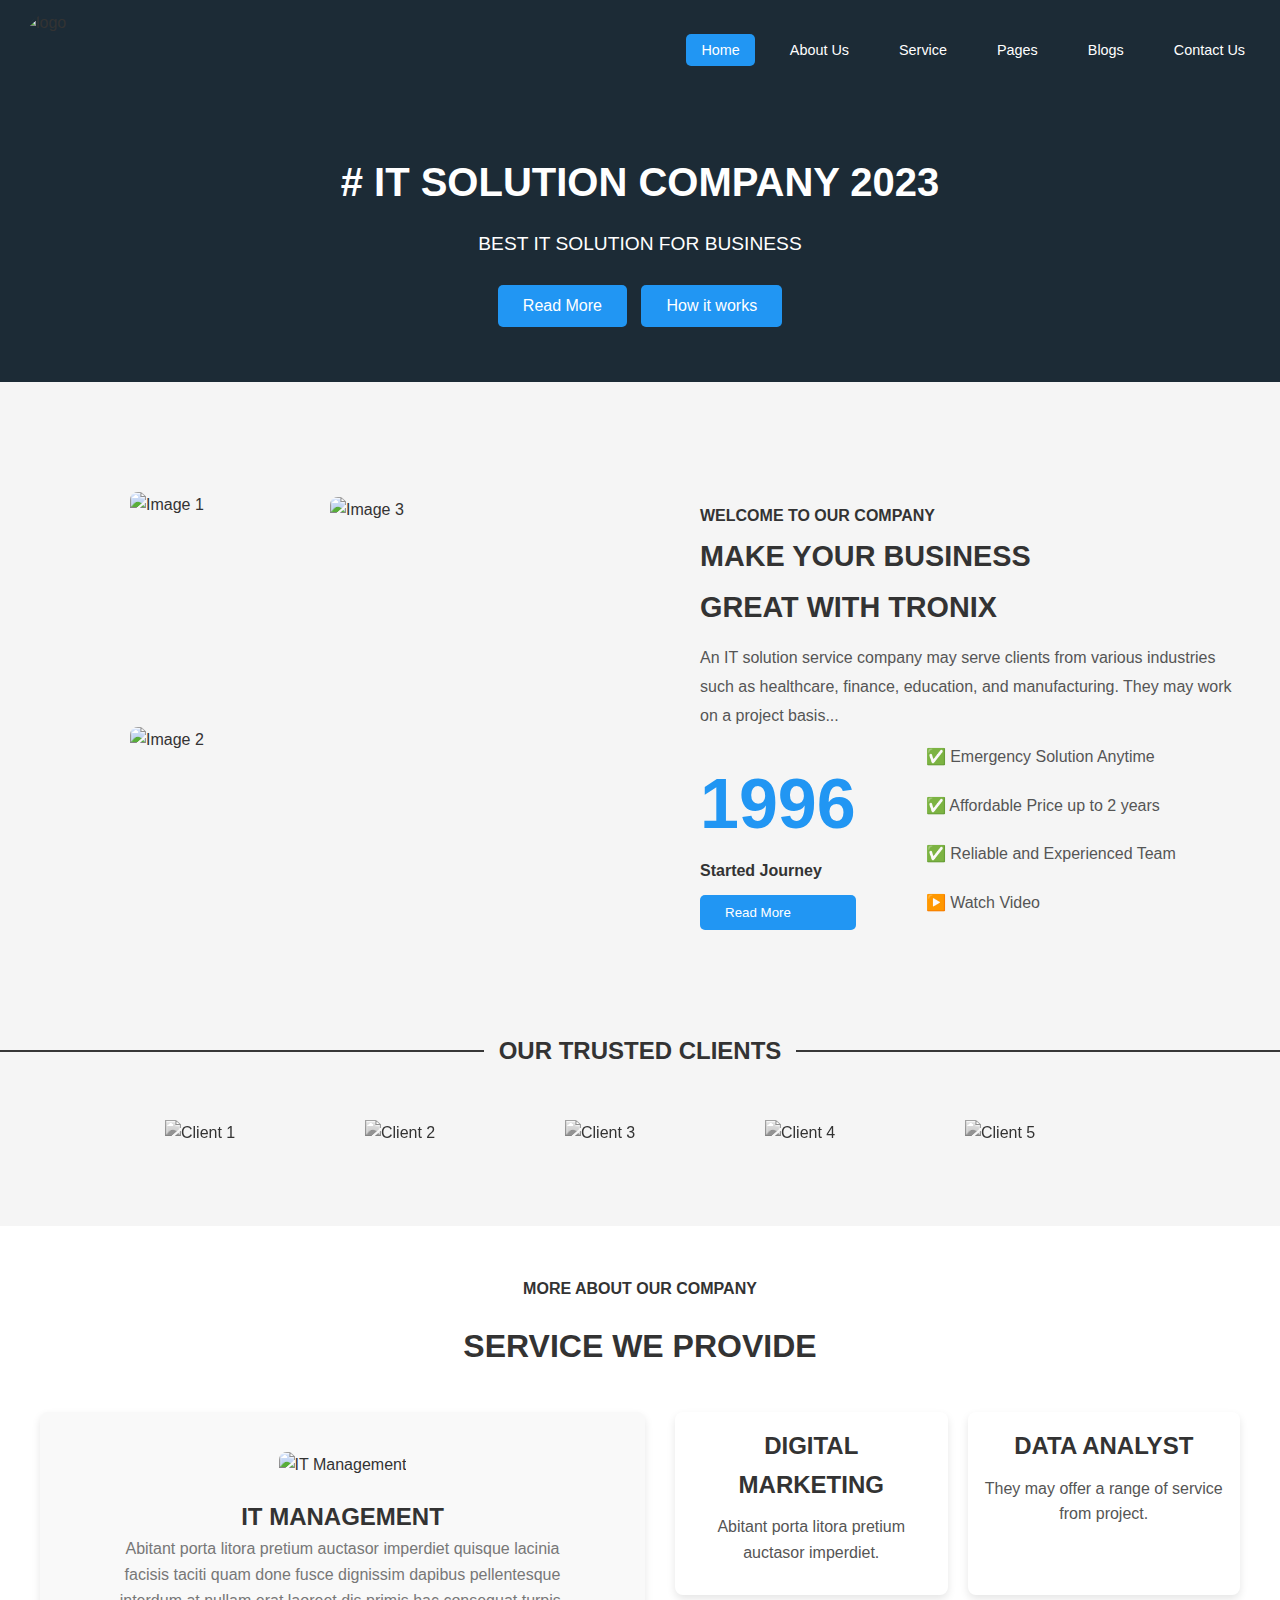
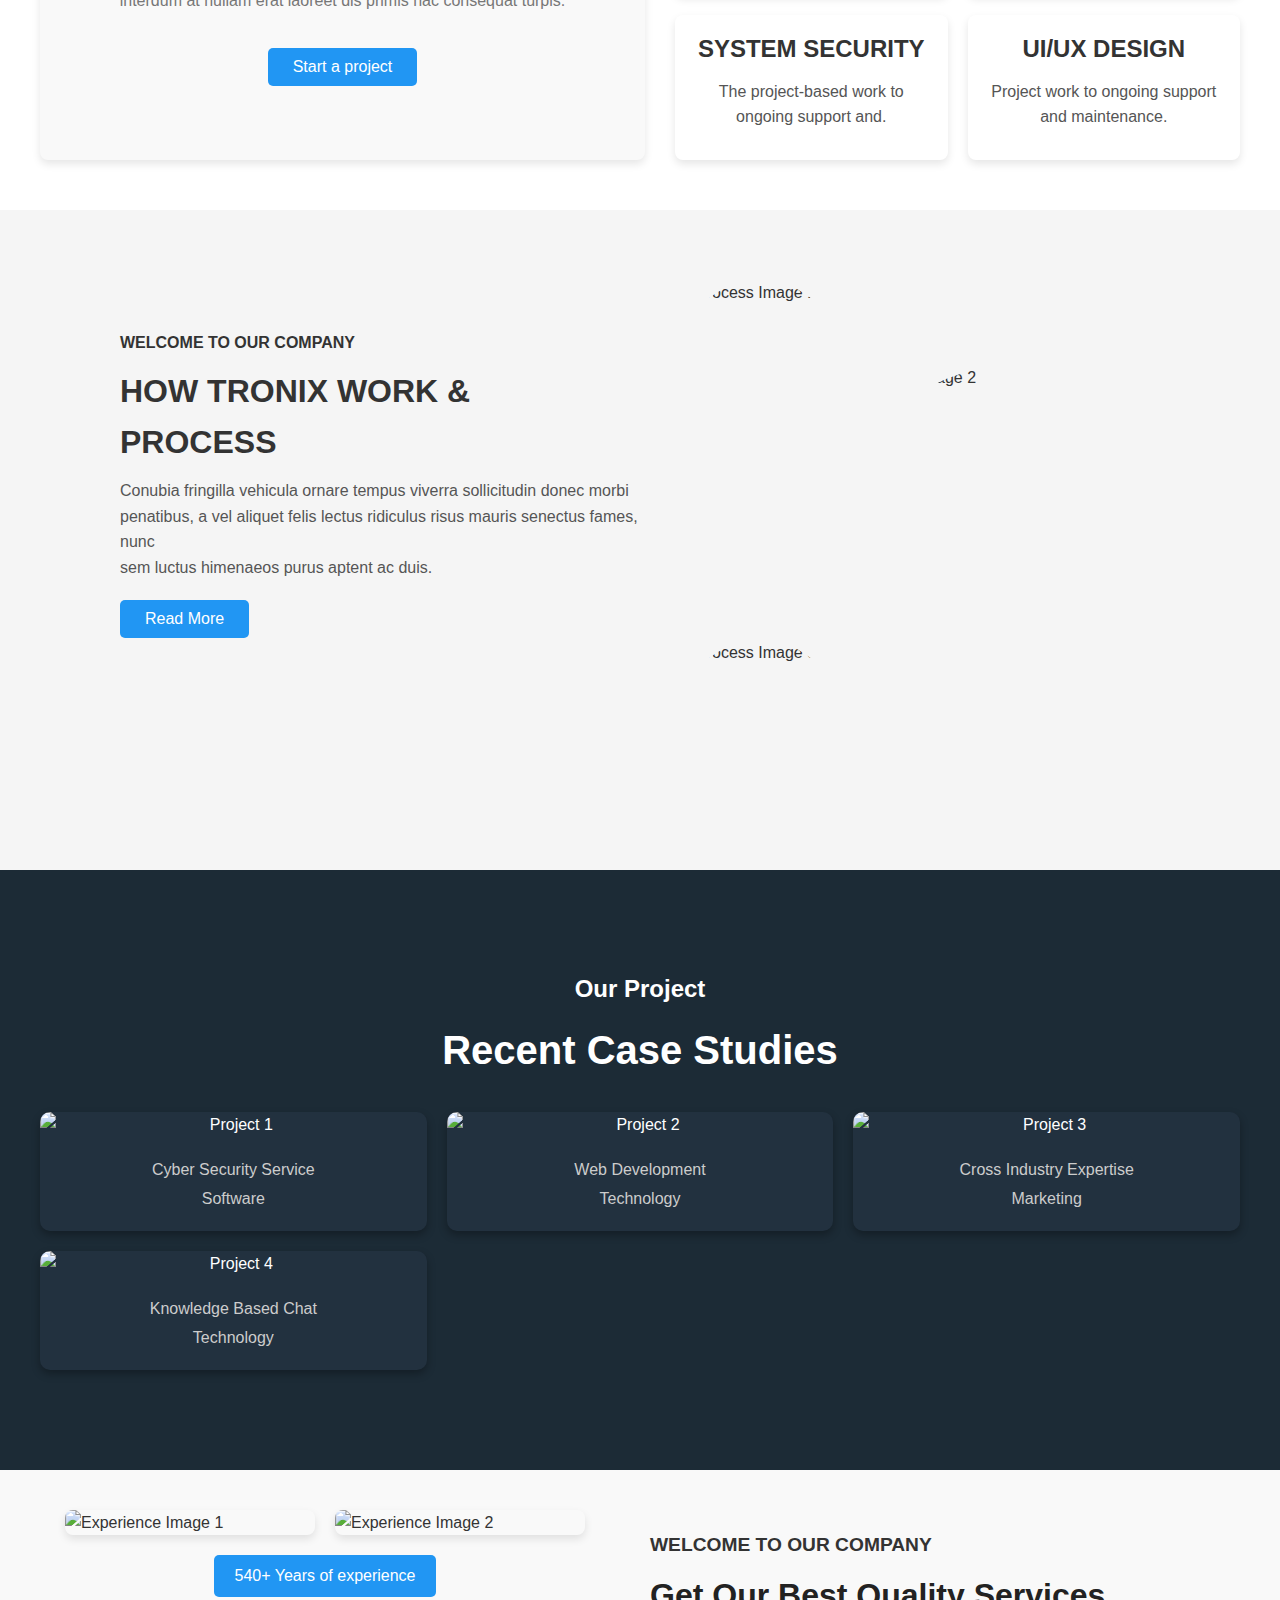
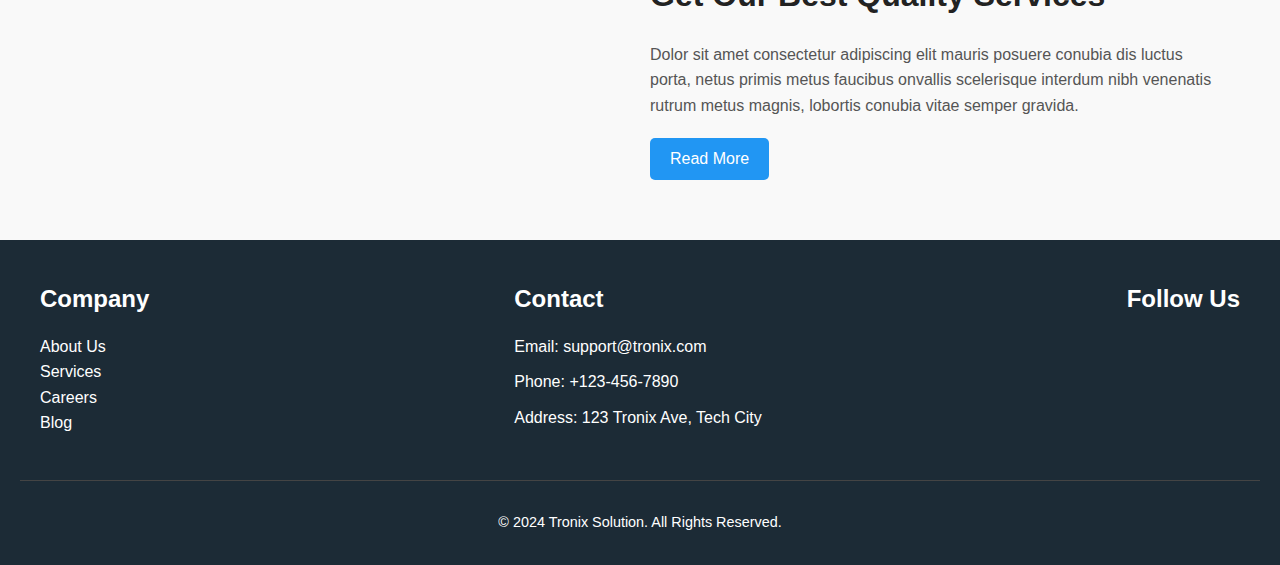
==== index.html @ 351fae0b "Initial commit from E:\\clone" ====
<!DOCTYPE html>
<html lang="en">

<head>
    <meta charset="UTF-8">
    <meta http-equiv="X-UA-Compatible" content="IE=edge">
    <meta name="viewport" content="width=device-width, initial-scale=1.0">
    <title>TRONIX SOLUTION</title>
    <link rel="stylesheet" href="style.css">
    <link rel="stylesheet" href="https://cdnjs.cloudflare.com/ajax/libs/font-awesome/6.5.2/css/all.min.css"
        integrity="sha512-SnH5WK+bZxgPHs44uWIX+LLJAJ9/2PkPKZ5QiAj6Ta86w+fsb2TkcmfRyVX3pBnMFcV7oQPJkl9QevSCWr3W6A=="
        crossorigin="anonymous" referrerpolicy="no-referrer" />
</head>

<body>
    <div class="navigation-bar">
        <img src="https://tse1.mm.bing.net/th?id=OIP.qJbPnWsbYyc5wUElcjginAAAAA&pid=Api&P=0&h=180" alt="logo"
            width="150" height="150">
        <ul>
            <li><a class="active" href="#home">Home</a></li>
            <li><a href="#aboutus">About Us</a></li>
            <li><a href="#service">Service</a></li>
            <li><a href="#pages">Pages</a></li>
            <li><a href="#blogs">Blogs</a></li>
            <li><a href="#contactus">Contact Us</a></li>
        </ul>
    </div>
    <div class="container">
        <h1># IT SOLUTION COMPANY 2023</h1>
        <p>BEST IT SOLUTION FOR BUSINESS</p>
        <button class="button">Read More</button>
        <button class="button">How it works</button>
    </div>
    <div class="container1">
        <div class="cont-images">
            <div class="column-images">
                <img src="https://tronix.themepul.com/it-service-demo/wp-content/uploads/sites/4/2024/04/1img-1.jpg"
                    alt="Image 1">
                <img src="https://tronix.themepul.com/it-service-demo/wp-content/uploads/sites/4/2024/04/2img-1.jpg"
                    alt="Image 2">
            </div>
            <div class="row-image">
                <img src="https://tronix.themepul.com/it-service-demo/wp-content/uploads/sites/4/2024/04/img-2.jpg"
                    alt="Image 3">
            </div>
        </div>
        <div class="cont-description">
            <h4> <i class="fa-solid fa-circle"></i> WELCOME TO OUR COMPANY</h4>
            <h1>MAKE YOUR BUSINESS <br> GREAT WITH TRONIX</h1>
            <p>An IT solution service company may serve clients from various industries <br> such as healthcare,
                finance, education, and manufacturing. They may work <br> on a project basis...</p>
            <div class="info-section">
                <div class="info-text">
                    <div class="features">
                        <h1>1996</h1>
                        <h4>Started Journey</h4>
                        <button class="button actions">Read More</button>
                    </div>
                    <div class="features">
                        <p>✅ Emergency Solution Anytime</p>
                        <p>✅ Affordable Price up to 2 years</p>
                        <p>✅ Reliable and Experienced Team</p>
                        <p class="actions">▶️ Watch Video</p>
                    </div>
                </div>
            </div>
        </div>
    </div>

    <!-- trust client -->
    <div class="line-container">
        <span class="line"></span>
        <h4 class="center-text"> OUR TRUSTED CLIENTS</h4>
        <span class="line"></span>
    </div>

    <div class="trust-client">
        <img src="https://tronix.themepul.com/it-service-demo/wp-content/uploads/sites/4/2024/04/s-3.png"
            alt="Client 1">
        <img src="https://tronix.themepul.com/it-service-demo/wp-content/uploads/sites/4/2024/04/5s-2.png"
            alt="Client 2">
        <img src="https://tronix.themepul.com/it-service-demo/wp-content/uploads/sites/4/2024/04/4s-2.png"
            alt="Client 3">
        <img src="https://tronix.themepul.com/it-service-demo/wp-content/uploads/sites/4/2024/04/1s-5.png"
            alt="Client 4">
        <img src="https://tronix.themepul.com/it-service-demo/wp-content/uploads/sites/4/2024/04/2s-1.png"
            alt="Client 5">
    </div>
    <!-- service provider -->
    <div class="service-provider">
        <h4> <i class="fa-solid fa-circle"></i> MORE ABOUT OUR COMPANY <i class="fa-solid fa-circle"></i></h4>
        <h1>SERVICE WE PROVIDE</h1>
        <div class="service-provider-row">
            <div class="It-Management hover">
                <img src="https://tronix.themepul.com/it-service-demo/wp-content/uploads/sites/4/2024/04/image-1.jpg"
                    alt="IT Management">
                <h2>IT MANAGEMENT</h2>
                <p>Abitant porta litora pretium auctasor imperdiet quisque lacinia <br> facisis taciti quam done fusce
                    dignissim dapibus pellentesque <br> interdum at nullam erat laoreet dis primis hac consequat turpis.
                </p>
                <button class="button">Start a project</button>
            </div>

            <div class="courses">
                <div class="hover">
                    <i class="fa-solid fa-ranking-star"></i>
                    <h1>DIGITAL MARKETING</h1>
                    <p>Abitant porta litora pretium auctasor imperdiet.</p>
                </div>
                <div class="hover">
                    <i class="fa-solid fa-magnifying-glass-chart"></i>
                    <h1>DATA ANALYST</h1>
                    <p>They may offer a range of service from project.</p>
                </div>
                <div class="hover">
                    <i class="fa-solid fa-shield-halved"></i>
                    <h1>SYSTEM SECURITY</h1>
                    <p>The project-based work to ongoing support and.</p>
                </div>
                <div class="hover">
                    <i class="fa-solid fa-compass-drafting"></i>
                    <h1>UI/UX DESIGN</h1>
                    <p>Project work to ongoing support and maintenance.</p>
                </div>
            </div>
        </div>
    </div>
<!-- process -->
    <div class="process-container">
        <div class="process-description">
            <h4> <i class="fa-solid fa-circle"></i> WELCOME TO OUR COMPANY</h4>
            <h1>HOW TRONIX WORK & <br> PROCESS</h1>
            <p>Conubia fringilla vehicula ornare tempus viverra sollicitudin donec morbi <br> penatibus, a vel aliquet felis
                lectus ridiculus risus mauris senectus fames, nunc <br> sem luctus himenaeos purus aptent ac duis.</p>
            <button class="button">Read More</button>
        </div>
        <div class="process-images">
            <div class="left-column">
                <img src="https://tronix.themepul.com/it-service-demo/wp-content/uploads/sites/4/2024/04/bg-1-1.jpg"
                    alt="Process Image 1" class="image image-1">
                <img src="https://tronix.themepul.com/it-service-demo/wp-content/uploads/sites/4/2024/04/dd-1.jpg"
                    alt="Process Image 3" class="image image-3">
            </div>
            <div class="right-column">
                <img src="https://tronix.themepul.com/it-service-demo/wp-content/uploads/sites/4/2024/04/cercle-image-2.jpg"
                    alt="Process Image 2" class="image image-2">
            </div>
        </div>
    </div>
    
    <!-- project -->
    <div class="case-studies">
        <h3> <i class="fa-solid fa-circle"></i>  Our Project</h3>
        <h1>Recent Case Studies</h1>
        <div class="case-studies-table">
            <div class="case-study">
                <div class="image-container">
                    <img src="https://tronix.themepul.com/it-service-demo/wp-content/uploads/sites/4/2023/06/project-7.jpg"
                        alt="Project 1">
                </div>
                <div class="details">
                    <p>Cyber Security Service</p>
                    <p>Software</p>
                </div>
            </div>
            <div class="case-study">
                <div class="image-container">
                    <img src="https://tronix.themepul.com/it-service-demo/wp-content/uploads/sites/4/2023/06/project-6.jpg"
                        alt="Project 2">
                </div>
                <div class="details">
                    <p>Web Development</p>
                    <p>Technology</p>
                </div>
            </div>
            <div class="case-study">
                <div class="image-container">
                    <img src="https://tronix.themepul.com/it-service-demo/wp-content/uploads/sites/4/2023/06/project-5.jpeg"
                        alt="Project 3">
                </div>
                <div class="details">
                    <p>Cross Industry Expertise</p>
                    <p>Marketing</p>
                </div>
            </div>
            <div class="case-study">
                <div class="image-container">
                    <img src="https://tronix.themepul.com/it-service-demo/wp-content/uploads/sites/4/2023/06/project-4.jpeg"
                        alt="Project 4">
                </div>
                <div class="details">
                    <p>Knowledge Based Chat</p>
                    <p>Technology</p>
                </div>
            </div>
        </div>
    </div>    

    <!--Experience  -->

    <div class="experience">
        <div class="image-des">
            <div class="image-row">
                <img src="https://tronix.themepul.com/it-service-demo/wp-content/uploads/sites/4/2024/04/img-3.jpg"
                    alt="Experience Image 1" class="exp-1">
                <img src="https://tronix.themepul.com/it-service-demo/wp-content/uploads/sites/4/2024/04/21img-1.jpg"
                    alt="Experience Image 2" class="exp-2">
            </div>
            <button class="button">540+ Years of experience</button>
        </div>
        <div class="cont-des">
            <h4><i class="fa-solid fa-circle"></i> WELCOME TO OUR COMPANY</h4>
            <h1>Get Our Best Quality Services</h1>
            <p>Dolor sit amet consectetur adipiscing elit mauris posuere conubia dis luctus porta, netus primis metus
                faucibus onvallis scelerisque interdum nibh venenatis rutrum metus magnis, lobortis conubia vitae semper
                gravida.</p>
            <button class="button">Read More</button>
        </div>
    </div>
    
    <!-- Footer -->
    <footer>
        <div class="content">
            <div>
                <h2>Company</h2>
                <ul>
                    <li><a href="#aboutus">About Us</a></li>
                    <li><a href="#service">Services</a></li>
                    <li><a href="#careers">Careers</a></li>
                    <li><a href="#blog">Blog</a></li>
                </ul>
            </div>
            <div>
                <h2>Contact</h2>
                <p>Email: support@tronix.com</p>
                <p>Phone: +123-456-7890</p>
                <p>Address: 123 Tronix Ave, Tech City</p>
            </div>
            <div>
                <h2>Follow Us</h2>
                <a href="#"><i class="fab fa-facebook-f"></i></a>
                <a href="#"><i class="fab fa-twitter"></i></a>
                <a href="#"><i class="fab fa-linkedin-in"></i></a>
            </div>
        </div>
        <hr>
        <p class="copyright">© 2024 Tronix Solution. All Rights Reserved.</p>
    </footer>
    <script src="script.js"></script>
</body>

</html>
---- style.css ----
/* General Reset */
body, ul, p, h1, h2, h3, h4 {
  margin: 0;
  padding: 0;
  box-sizing: border-box;
}

body {
  font-family: 'Arial', sans-serif;
  color: #333;
  line-height: 1.6;
  background-color: #f5f5f5;
  overflow-x: hidden; /* Prevent horizontal scrolling */
}

/* Navigation Bar */
.navigation-bar {
  display: flex;
  align-items: center;
  justify-content: space-between;
  background-color: #1c2b36;
  padding: 10px 20px;
  position: sticky;
  top: 0;
  z-index: 1000; /* Keep navbar above content */
}

.navigation-bar img {
  width: 80px;
  height: auto;
  border-radius: 50%;
}

.navigation-bar ul {
  list-style: none;
  display: flex;
  gap: 20px;
}

.navigation-bar li {
  display: inline;
}

.navigation-bar a {
  text-decoration: none;
  color: #ffffff;
  padding: 8px 15px;
  font-size: 0.9em;
  border-radius: 5px;
  transition: background 0.3s, color 0.3s;
}

.navigation-bar a:hover,
.navigation-bar a.active {
  background-color: #2196F3;
  color: #ffffff;
}

/* Container Header */
.container {
  text-align: center;
  background-color: #1c2b36;
  color: #ffffff;
  padding: 50px 20px;
}

.container h1 {
  font-size: 2.5rem;
  margin-bottom: 15px;
}

.container p {
  font-size: 1.2rem;
  margin-bottom: 20px;
}

.container .button {
  background-color: #2196F3;
  border: none;
  color: #fff;
  padding: 12px 25px;
  margin: 5px;
  cursor: pointer;
  border-radius: 5px;
  font-size: 1rem;
  transition: background 0.3s, box-shadow 0.3s;
}

.container .button:hover {
  background-color: #1a7ac3;
  box-shadow: 0px 4px 8px rgba(0, 0, 0, 0.2);
}


/* Container Styling */
.container1 {
  display: flex;
  align-items: flex-start;
  flex-wrap: wrap;
  gap: 20px;
  padding: 30px;
  margin-top: 80px;
  margin-left: 100px;
}

.cont-images {
  flex: 1;
  display: flex;
  gap: 0px;
}

/* First Two Images (Column Layout) */
.column-images {
  display: flex;
  flex-direction: column;
  gap: 10px;
  flex: 1;
}

.column-images img {
  width: 100%;
  max-width: 190px;
  height: 225px;
  object-fit: cover;
  border-radius: 8px;
}

/* Third Image */
.row-image {
  flex: 2; 
  display: flex;
  justify-content: center; 
  align-items: center;
}

.row-image img {
  width: 100%;
  max-width: 320px;
  height: 450px;
  object-fit: cover;
  border-radius: 8px;
}

/* Description Section */
.cont-description {
  flex: 1;
  padding: 10px;
  line-height: 1.8;
}

.cont-description h1 {
  font-size: 1.8rem;
  margin-bottom: 10px;
}

.cont-description p {
  margin-bottom: 10px;
  font-size: 1rem;
  color: #555;
}

.cont-description .button {
  background-color: #2196F3;
  color: #fff;
  padding: 10px 25px;
  border-radius: 5px;
  border: none;
  cursor: pointer;
  transition: background 0.3s;
}

.cont-description .button:hover {
  background-color: #1a7ac3;
}

/* Info Section */
.info-section {
  display: flex;
  justify-content: flex-start;
  align-items: center;
  gap: 20px;
}

.info-text {
  display: flex;
  flex-direction: row;
  align-items: center;
  gap: 70px;
}

/* Features Section */
.features {
  display: flex;
  flex-direction: column;
  gap: 10px; 
}

.features p {
  font-size: 1rem;
  color: #555;
}

.features h1{
  color: #2196F3;
  font-size: 70px;
  margin-bottom: -20px;
}

/* Actions Section */
.actions {
  display: flex;
  flex-direction: column;
  align-items: flex-start;
  gap: 10px;
}

.actions .button {
  background-color: #2196F3;
  color: #fff;
  padding: 10px 25px;
  border-radius: 5px;
  border: none;
  cursor: pointer;
  transition: background 0.3s;
}

.actions .button:hover {
  background-color: #1a7ac3;
}

.actions p {
  font-size: 1rem;
  cursor: pointer;
  color: #2196F3;
  transition: color 0.3s;
}

.actions p:hover {
  color: #1a7ac3;
}

.fa-solid{
  color: #1a7ac3;
  font-size: small;
  gap: 5px;
}

/* Responsive Design */
@media (max-width: 768px) {
  .container1 {
      flex-direction: column;
      align-items: center;
  }

  .column-images img {
      max-width: 100%; 
  }

  .row-image img {
      max-width: 100%; 
  }
}

/* Trusted Clients Section */

/* Line Container */
.line-container {
  display: flex;
  align-items: center;
  justify-content: center;
  gap: 15px; 
  margin: 20px 0;
  margin-top: 50px;
}

/* Line Style */
.line {
  flex: 1;
  height: 2px;
  background-color: #383838;
}

/* Center Text */
.center-text {
  font-size: 1.5rem;
  font-weight: 600;
  color: #333;
  white-space: nowrap; 
}


.trust-client {
  display: flex;
  justify-content: center;
  gap: 50px;
  align-items: center;
  padding: 30px 0;
  flex-wrap: wrap;
  margin-bottom: 50px;
}

.trust-client img {
  width: 150px;
  height: auto;
  filter: grayscale(100%);
  transition: filter 0.3s, transform 0.3s;
}

.trust-client img:hover {
  filter: grayscale(0%);
}

/* Service Provider Section */
.service-provider {
  background-color: #ffffff;
  padding: 50px 40px;
  text-align: center;
  box-sizing: border-box;
  display: flex;
  flex-direction: column;
  gap: 20px;
  align-items: center;
}

/* Heading */
.service-provider h1 {
  font-size: 2rem;
  margin-bottom: 20px;
  color: #333;
}

/* Paragraphs */
.service-provider p {
  margin-bottom: 15px;
  color: #555;
  font-size: 1rem;
  line-height: 1.6;
}

/* Service Provider Row (container for It-Management and Courses) */
.service-provider-row {
  display: flex;
  justify-content: space-between;
  gap: 30px;
  width: 100%;
  flex-wrap: wrap; /* Allow wrapping if needed */
}

/* IT Management Section */
.service-provider .It-Management {
  flex: 1;
  min-width: 45%; 
  background-color: #f9f9f9;
  padding: 20px;
  border-radius: 8px;
  box-shadow: 0 4px 8px rgba(0, 0, 0, 0.1);
}

.service-provider .It-Management img {
  width: 100%;
  max-width: 400px;
  margin: 20px auto;
  border-radius: 8px;
}

.service-provider .It-Management p {
  padding: 0 15px;
  font-size: 1rem;
  line-height: 1.6;
  color: #777;
}

.service-provider .button {
  margin-top: 20px;
  background-color: #2196F3;
  color: #fff;
  padding: 10px 25px;
  border-radius: 5px;
  font-size: 1rem;
  cursor: pointer;
  border: none;
  transition: background 0.3s ease-in-out;
}

.service-provider .button:hover {
  background-color: #1a7ac3;
}

/* Courses Section */
.service-provider .courses {
  flex: 1;
  min-width: 45%; /* Ensures courses doesn't shrink too much */
  display: grid;
  grid-template-columns: repeat(2, 1fr); /* Create two columns */
  gap: 20px;
}

.service-provider .courses div {
  background-color: #fff;
  padding: 15px;
  border-radius: 8px;
  box-shadow: 0 4px 8px rgba(0, 0, 0, 0.1);
  text-align: center;
}

.service-provider .courses i {
  font-size: 3rem; /* Increased icon size */
  color: #2196F3;
  margin-bottom: 10px;
}

.service-provider .courses h1 {
  font-size: 1.5rem;
  color: #333;
  margin-bottom: 10px;
}

.service-provider .courses p {
  font-size: 1rem;
  color: #555;
}

.hover:hover{
  border-top: 5px solid #2196F3;
}

/* PROCESS */
/* Container for description and images */
.process-container {
  display: flex;
  gap: 30px;
  align-items: flex-start;
  padding: 20px;
  margin: 50px 50px;
}

/* Description Section */
.process-description {
  flex: 1;
  max-width: 50%;
  text-align: left;
  margin-left: 50px;
  margin-top: 50px;
}

.process-description h2 {
  font-size: 1.5rem;
  color: #333;
}

.process-description h1 {
  font-size: 2rem;
  color: #333;
  margin-top: 10px;
}

.process-description p {
  font-size: 1rem;
  color: #555;
  line-height: 1.6;
  margin-top: 10px;
}

.process-description .button {
  margin-top: 20px;
  background-color: #2196F3;
  color: #fff;
  padding: 10px 25px;
  border-radius: 5px;
  font-size: 1rem;
  cursor: pointer;
  border: none;
  transition: background 0.3s ease-in-out;
}
.process-description .button:hover {
  background-color: #1a7ac3;
}

/* Images Section */
.process-images {
  flex: 1;
  display: grid;
  grid-template-columns: .25fr .5fr; /* Two equal columns */
  
}

/* Left Column (Image 1 and 3) */
.left-column {
  display: flex;
  flex-direction: column; 
  gap: 200px;
  align-items: center;
}

.image-1,
.image-3 {
  width: 160px;
  height: 160px;
  border-radius: 50%;
  animation: sizeChange 5s infinite alternate;
  transition: transform 0.3s ease;
}

/* Right Column (Image 2) */
.right-column {
  display: flex;
  justify-content: center; 
  align-items: center;
}

.image-2 {
  width: 350px;
  height: 350px;
  border-radius: 50%;
  transition: transform 0.3s ease;
}

/* Animation for Images 1 and 3 */
@keyframes sizeChange {
  0% {
    transform: scale(0.5);
  }
  50% {
    transform: scale(1);
  }
  100% {
    transform: scale(0.5);
  }
}
/* Project */

/* Container styling */
.case-studies {
  background-color: #1c2b36;
  color: #fff;
  text-align: center;
  padding: 100px 40px;
  box-sizing: border-box;
}

/* Heading styling */
.case-studies h3 {
  font-size: 1.5rem;
  margin-bottom: 10px;
}

.case-studies h1 {
  font-size: 2.5rem;
  margin-bottom: 30px;
}

/* Case studies table layout */
.case-studies-table {
  display: grid;
  grid-template-columns: repeat(auto-fit, minmax(300px, 1fr)); /* Responsive columns */
  gap: 20px;
  justify-content: center;
  align-items: flex-start;
}

/* Individual case study styling */
.case-study {
  display: flex;
  flex-direction: column;
  align-items: center;
  background-color: #22313f;
  border-radius: 10px;
  overflow: hidden;
  box-shadow: 0 4px 8px rgba(0, 0, 0, 0.3);
  transition: transform 0.3s ease;
}

.case-study:hover {
  transform: translateY(-10px);
}

/* Image styling */
.case-study .image-container {
  width: 100%;
  flex: 3;
}

.case-study img {
  width: 100%;
  height: auto;
  display: block;
}

/* Details section */
.case-study .details {
  flex: 1;
  padding: 15px;
  text-align: center;
  font-size: 1rem;
  line-height: 1.5;
}

.case-study .details p {
  margin: 5px 0;
  color: #ccc;
}

/* Responsive adjustments */
@media (max-width: 768px) {
  .case-studies h1 {
    font-size: 2rem;
  }

  .case-studies h3 {
    font-size: 1.2rem;
  }

  .case-studies-table {
    grid-template-columns: 1fr; 
  }
}
/* Experience */

/* Experience Section */
.experience {
  display: flex;
  flex-direction: row; /* Align items in a row */
  align-items: center;
  gap: 20px; /* Add space between elements */
  padding: 40px 20px;
  box-sizing: border-box;
  background-color: #f9f9f9; /* Optional background color */
}

/* Image and Description Section */
.image-des {
  flex: 1; /* Take equal space */
  display: flex;
  flex-direction: column; /* Stack images and button vertically */
  align-items: center;
  gap: 15px;
}

.image-des img {
  width: 100%;
  max-width: 350px; /* Restrict maximum image size */
  border-radius: 8px;
  box-shadow: 0 4px 8px rgba(0, 0, 0, 0.1);
}

.image-des .button {
  background-color: #2196F3;
  color: #fff;
  padding: 10px 20px;
  border: none;
  border-radius: 5px;
  font-size: 1rem;
  cursor: pointer;
  transition: background-color 0.3s ease-in-out;
}

.image-des .button:hover {
  background-color: #1a7ac3;
}

/* Content Section */
.cont-des {
  flex: 1; /* Take equal space */
  text-align: left;
  padding: 20px;
}

.cont-des h4 {
  font-size: 1.2rem;
  color: #333;
  margin-bottom: 10px;
}

.cont-des h1 {
  font-size: 2rem;
  color: #222;
  margin-bottom: 20px;
}

.cont-des p {
  font-size: 1rem;
  color: #555;
  line-height: 1.6;
  margin-bottom: 20px;
}

.cont-des .button {
  background-color: #ff5722;
  color: #fff;
  padding: 10px 20px;
  border: none;
  border-radius: 5px;
  font-size: 1rem;
  cursor: pointer;
  transition: background-color 0.3s ease-in-out;
}

.cont-des .button:hover {
  background-color: #e64a19;
}

/* Responsive Adjustments */
@media (max-width: 768px) {
  .experience {
    flex-direction: column; /* Stack items on smaller screens */
    text-align: center;
  }

  .image-des img {
    max-width: 100%; /* Allow full-width images */
  }

  .cont-des {
    text-align: center;
    padding: 0;
  }
}

/* Experience */

/* Experience Section */
.experience {
  display: flex;
  flex-direction: row;
  align-items: flex-start; 
  justify-content: space-between; 
  gap: 20px;
  padding: 40px;
  background-color: #f9f9f9;
  box-sizing: border-box;
}

/* Image Section */
.image-des {
  flex: 1;
  display: flex;
  flex-direction: column; 
  align-items: center;
  gap: 20px; 
}

.image-des .image-row {
  display: flex; /* Images in a row */
  justify-content: center;
  gap: 20px; /* Spacing between images */
  width: 100%;
}

.image-des img {
  width: 100%;
  max-width: 250px;
  border-radius: 8px;
  box-shadow: 0 4px 8px rgba(0, 0, 0, 0.1);
}

.image-des .button {
  background-color: #2196F3;
  color: #fff;
  padding: 12px 20px;
  border: none;
  border-radius: 5px;
  font-size: 1rem;
  cursor: pointer;
  text-align: center;
  width: auto;
  transition: background-color 0.3s ease-in-out;
}

.image-des .button:hover {
  background-color: #1a7ac3;
}

/* Content Section */
.cont-des {
  flex: 1; /* Equal space sharing */
  text-align: left;
  padding: 20px;
}

.cont-des h4 {
  font-size: 1.2rem;
  color: #333;
  margin-bottom: 10px;
}

.cont-des h1 {
  font-size: 2rem;
  color: #222;
  margin-bottom: 20px;
}

.cont-des p {
  font-size: 1rem;
  color: #555;
  line-height: 1.6;
  margin-bottom: 20px;
}

.cont-des .button {
  background-color: #2196F3;
  color: #fff;
  padding: 12px 20px;
  border: none;
  border-radius: 5px;
  font-size: 1rem;
  cursor: pointer;
  text-align: center;
  width: auto;
  transition: background-color 0.3s ease-in-out;
}

.cont-des .button:hover {
  background-color: #1a7ac3;
}

/* Responsive Design */
@media (max-width: 768px) {
  .experience {
    flex-direction: column; 
  }

  .image-des .image-row {
    flex-wrap: wrap; 
  }

  .image-des img {
    max-width: 80%; 
  }

  .cont-des {
    text-align: center;
    padding: 0;
  }
}


/* Footer */
footer {
  background-color: #1c2b36;
  color: #ffffff;
  padding: 20px;
}

footer .content {
  display: flex;
  justify-content: space-between;
  flex-wrap: wrap;
  padding: 20px;
  gap: 20px;
}

footer ul {
  list-style: none;
  padding: 0;
}

footer h2 {
  margin-bottom: 15px;
}

footer p {
  margin-bottom: 10px;
}
footer a{
  color: #ffffff;
  text-decoration: none;
}

footer .fab {
  margin: 0 5px;
  cursor: pointer;
  font-size: 1.5rem;
  transition: color 0.3s;
}

footer .fab:hover {
  color: #2196F3;
}

footer hr {
  border: none;
  border-top: 1px solid #444;
  margin: 20px 0;
}

footer .copyright {
  text-align: center;
  padding-top: 10px;
  font-size: 0.9rem;
}

/* Responsive Design */
@media (max-width: 768px) {
  .navigation-bar {
    flex-direction: column;
    align-items: center;
  }

  .navigation-bar ul {
    flex-direction: column;
    gap: 10px;
  }

  .container {
    padding: 30px 10px;
  }

  .container1 {
    flex-direction: column;
    gap: 20px;
    align-items: center;
  }

  .trust-client {
    flex-direction: column;
    gap: 15px;
  }

  footer .content {
    flex-direction: column;
    text-align: center;
    gap: 15px;
  }
}

/* Responsive Design */
@media (max-width: 768px) {
  .service-provider {
    padding: 30px 15px; /* Less padding on smaller screens */
  }

  .service-provider h1 {
    font-size: 1.8rem; /* Smaller font size on mobile */
  }

  .service-provider .It-Management img {
    max-width: 100%; /* Ensure images are responsive */
  }

  .service-provider .It-Management p {
    font-size: 0.9rem; /* Adjust text size for better readability on mobile */
  }

  .service-provider .button {
    font-size: 0.9rem; /* Make button text smaller on mobile */
  }

  .service-provider .service-provider-row {
    flex-direction: column; /* Stack the sections vertically on smaller screens */
  }

  .service-provider .It-Management,
  .service-provider .courses {
    width: 100%; /* Make the sections full width on mobile */
  }

  .service-provider .courses {
    grid-template-columns: 1fr; /* Stack courses in one column on mobile */
  }
}
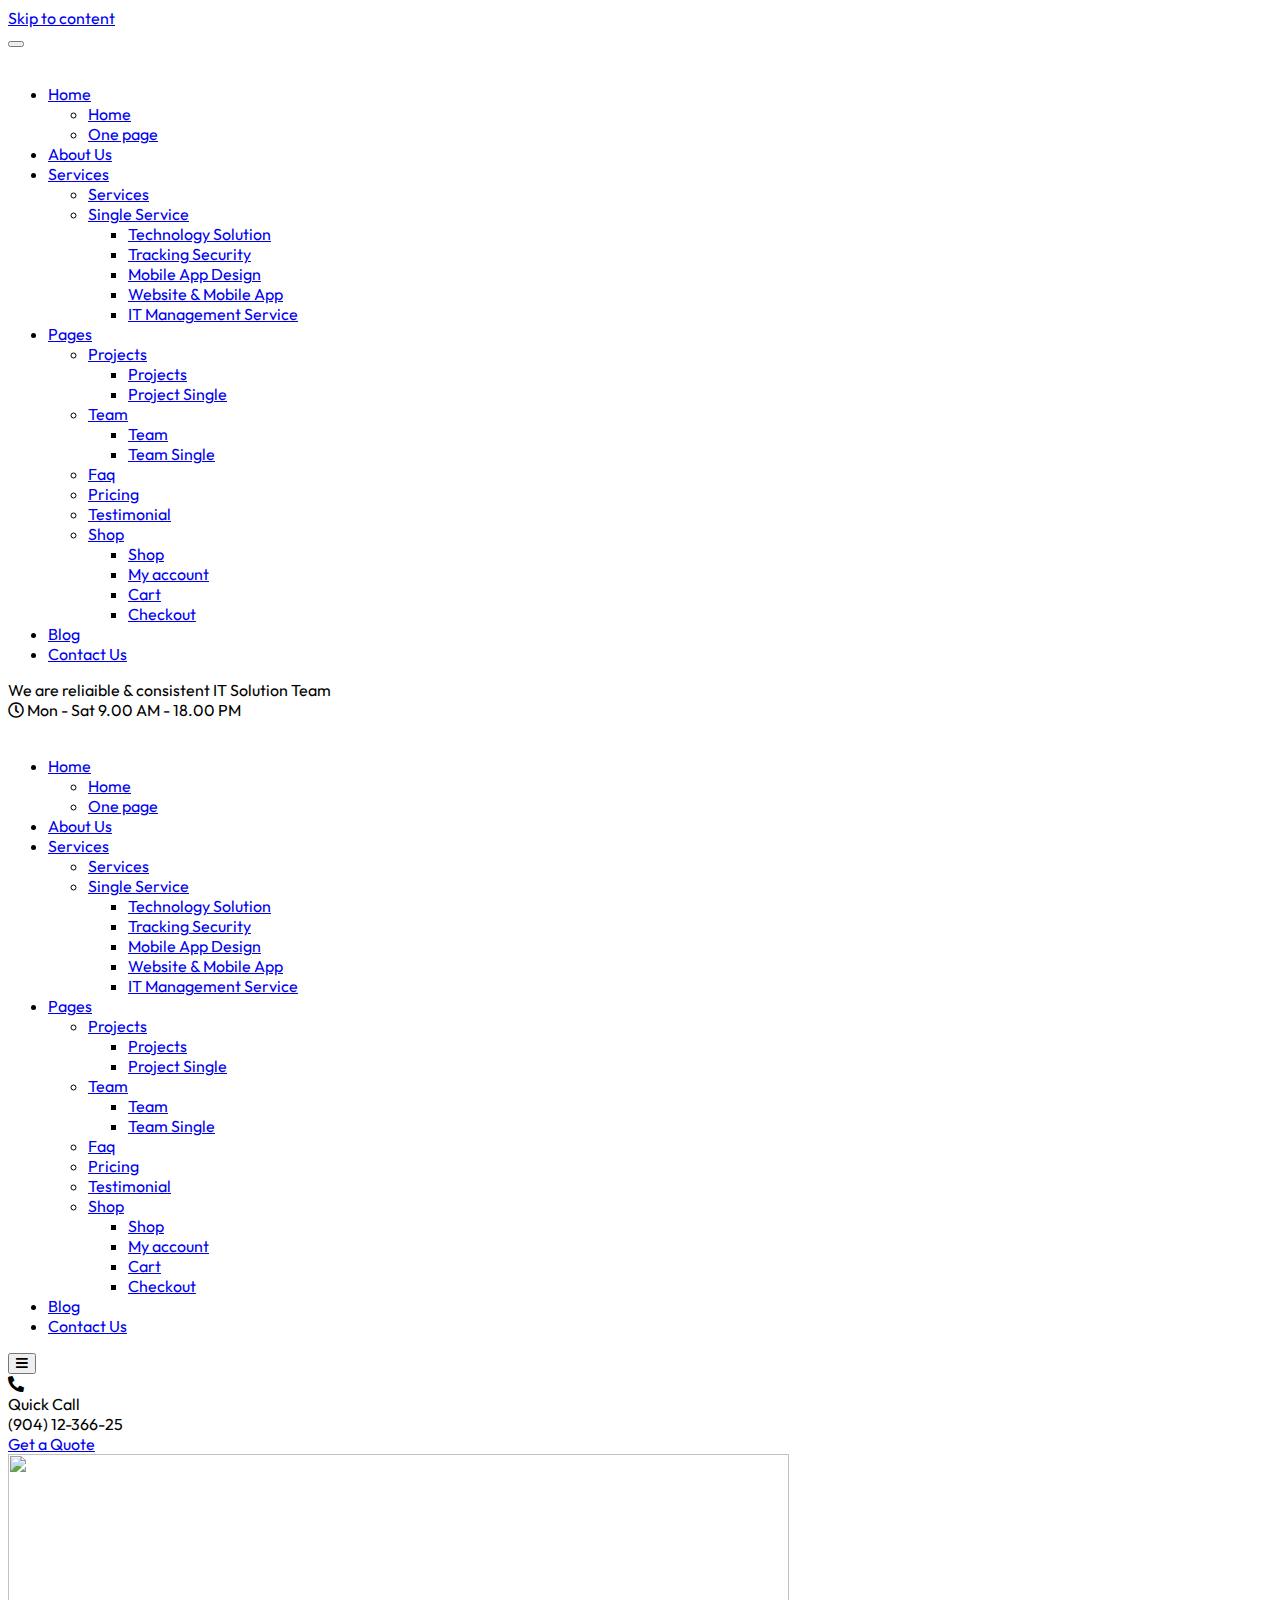
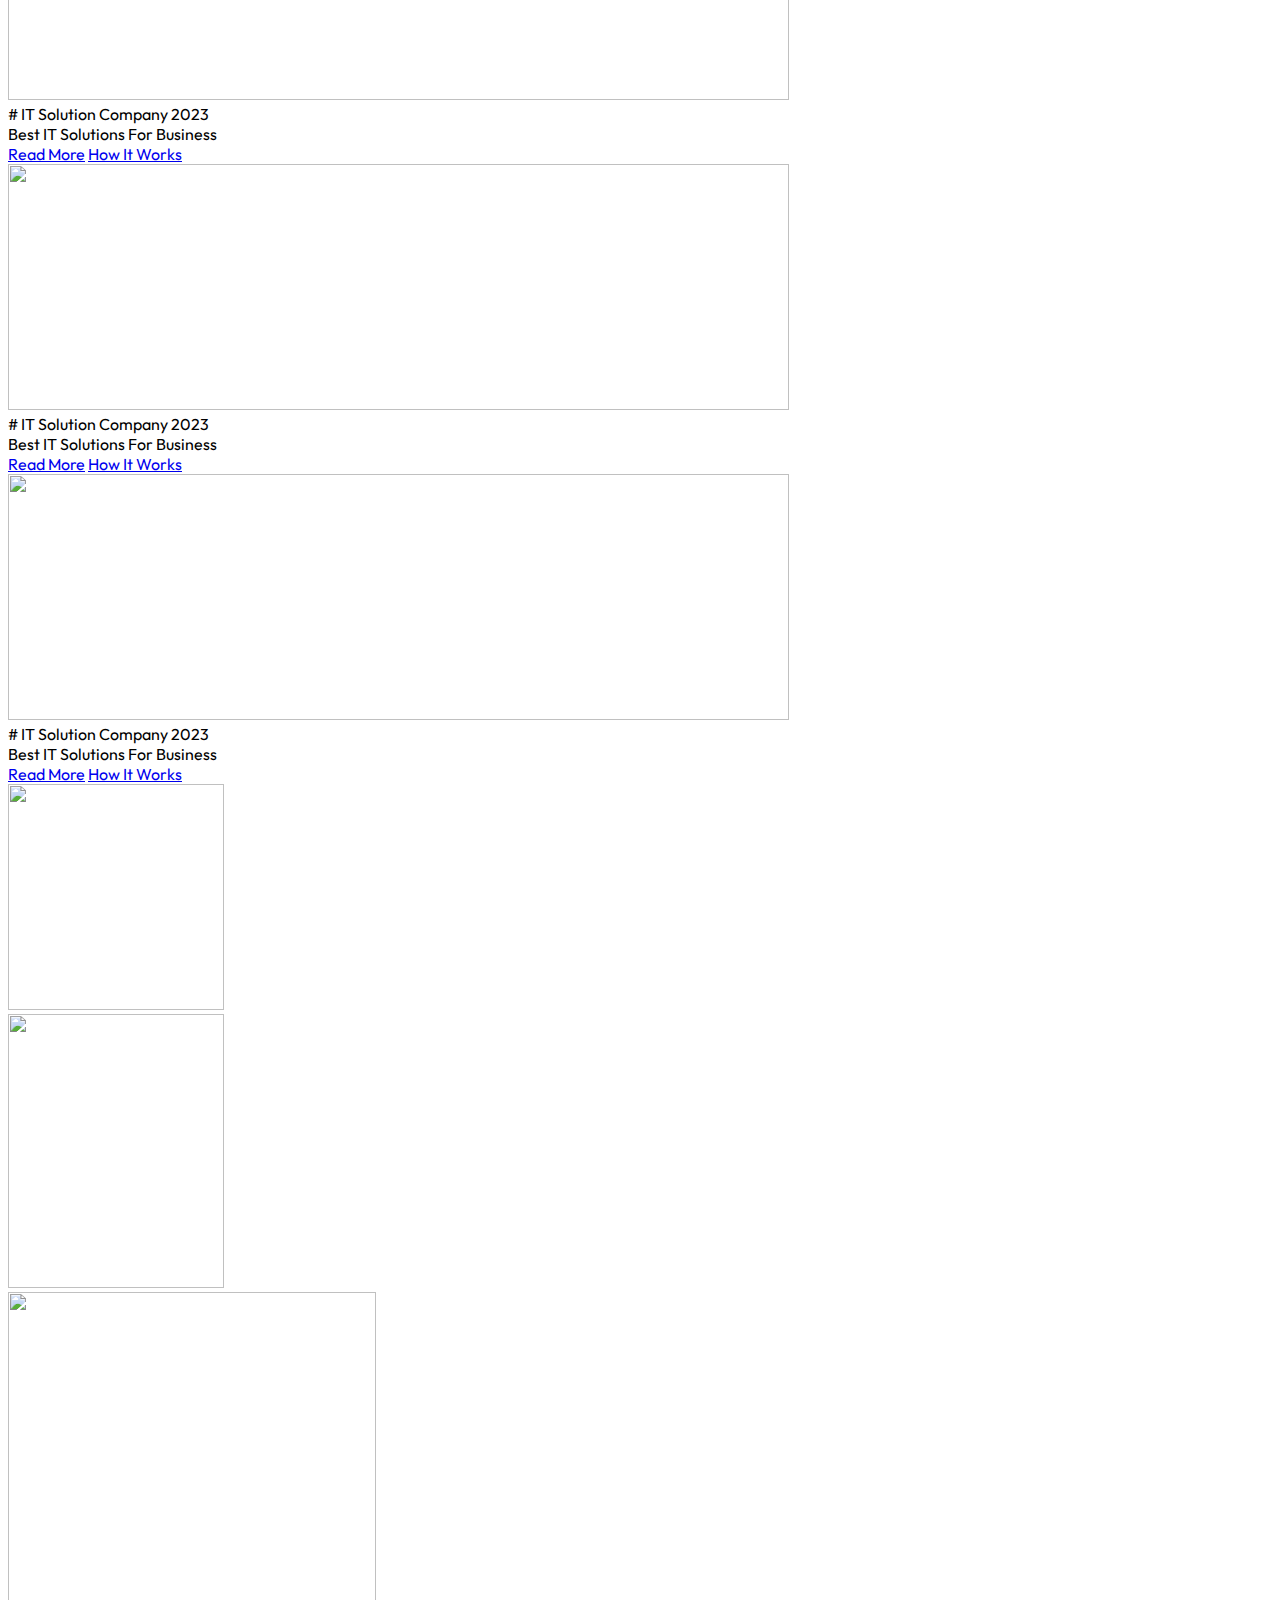
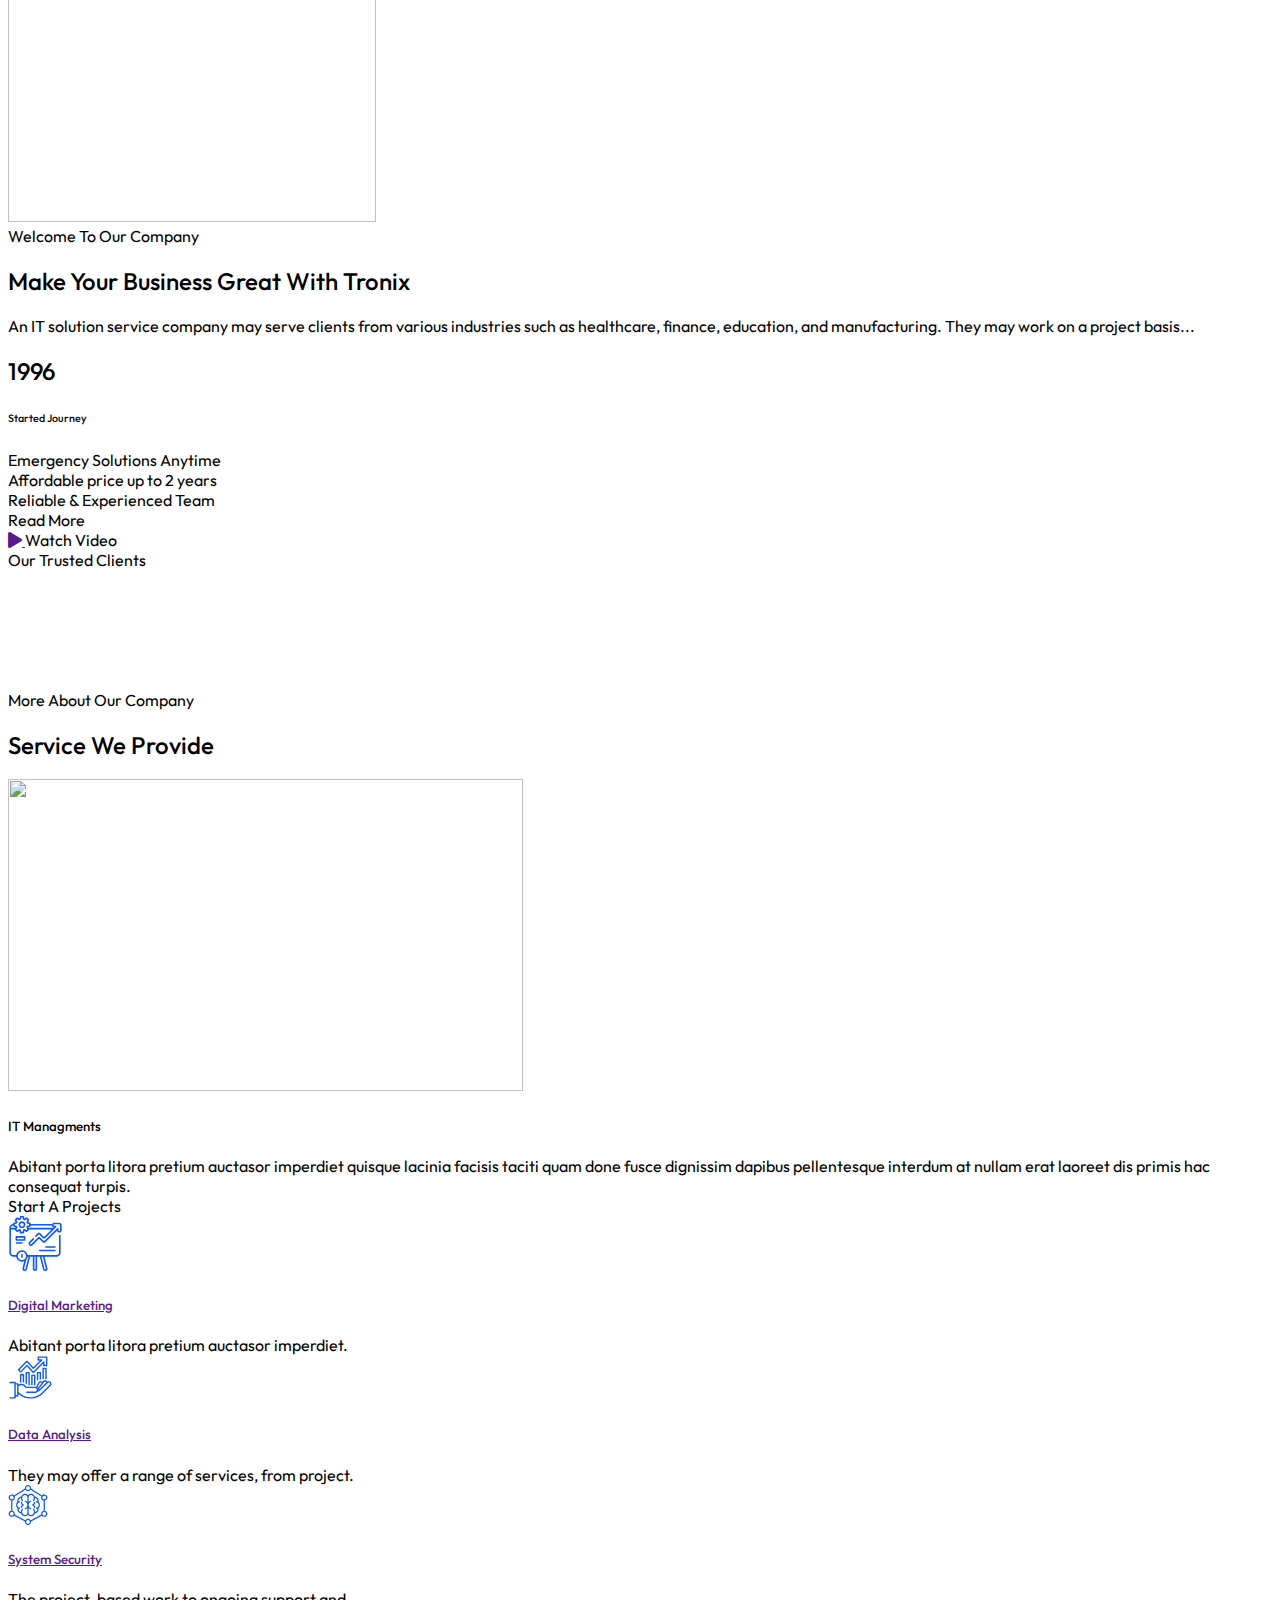
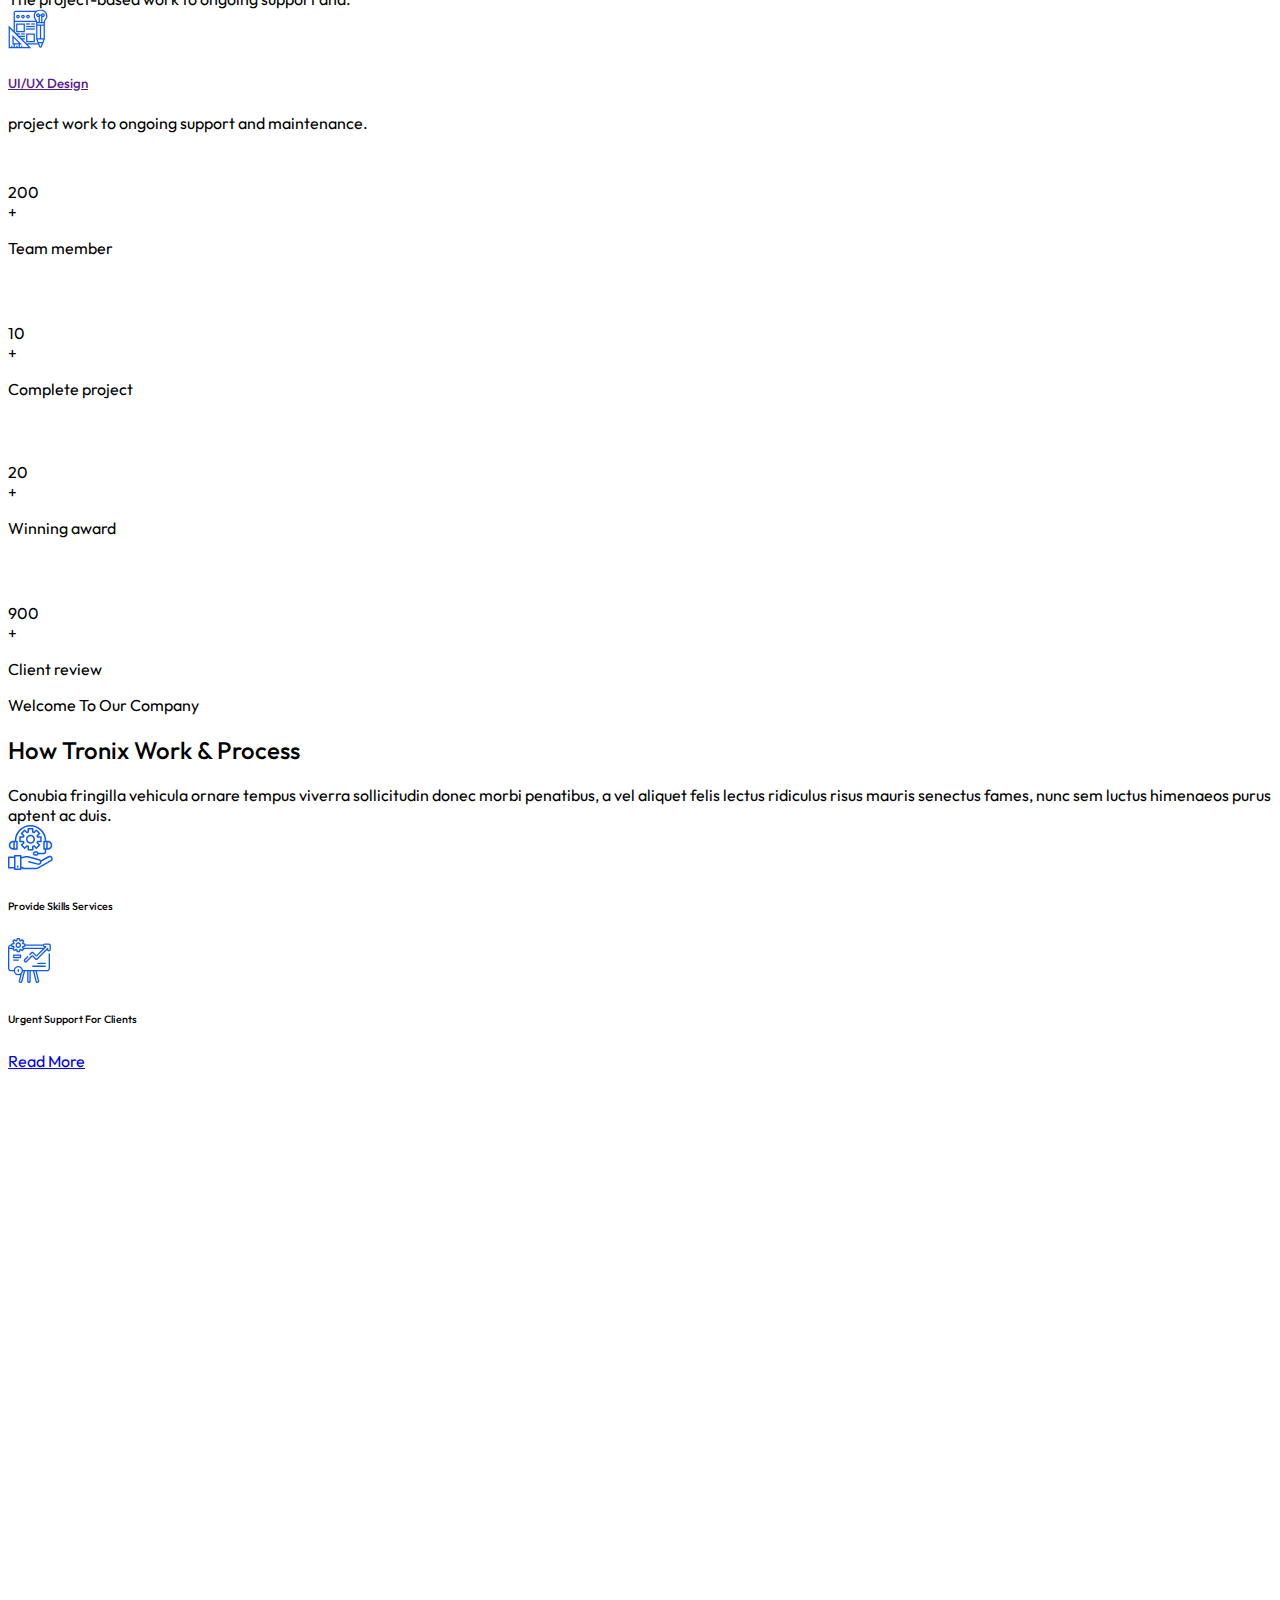
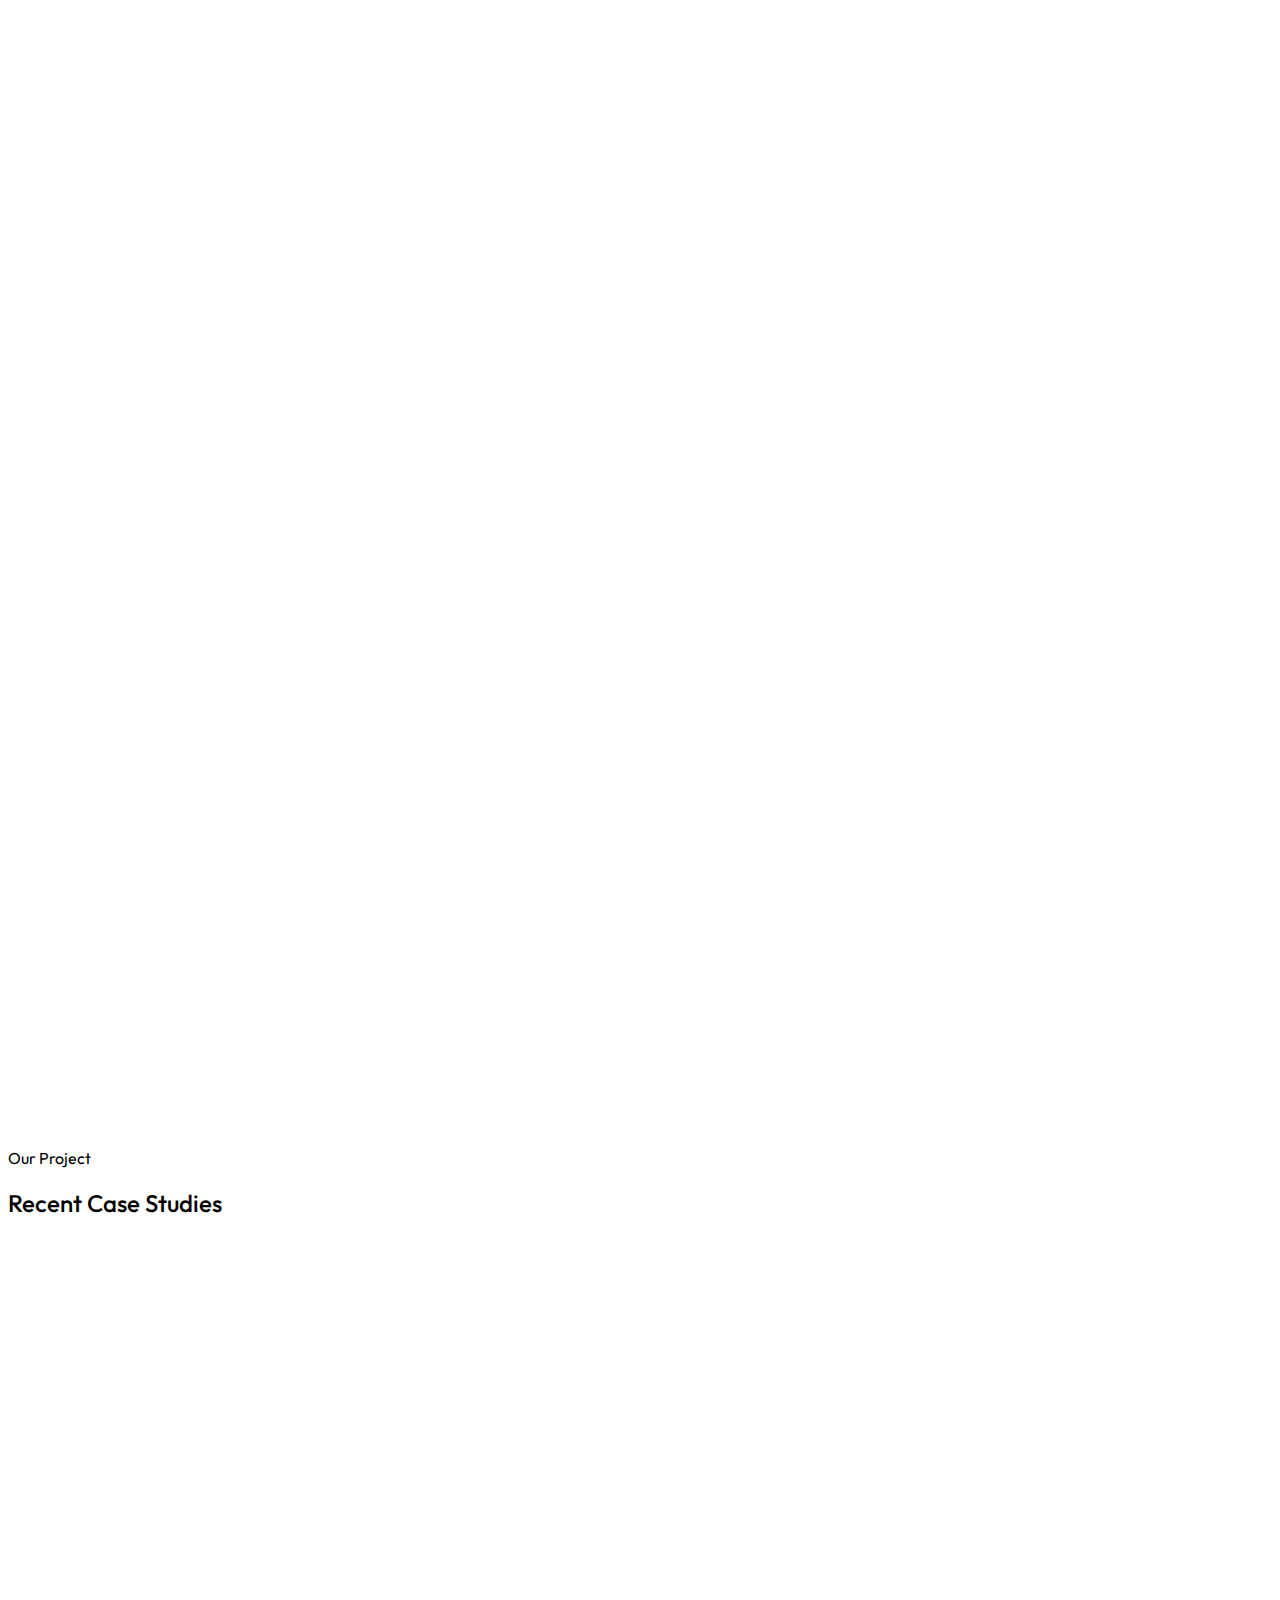
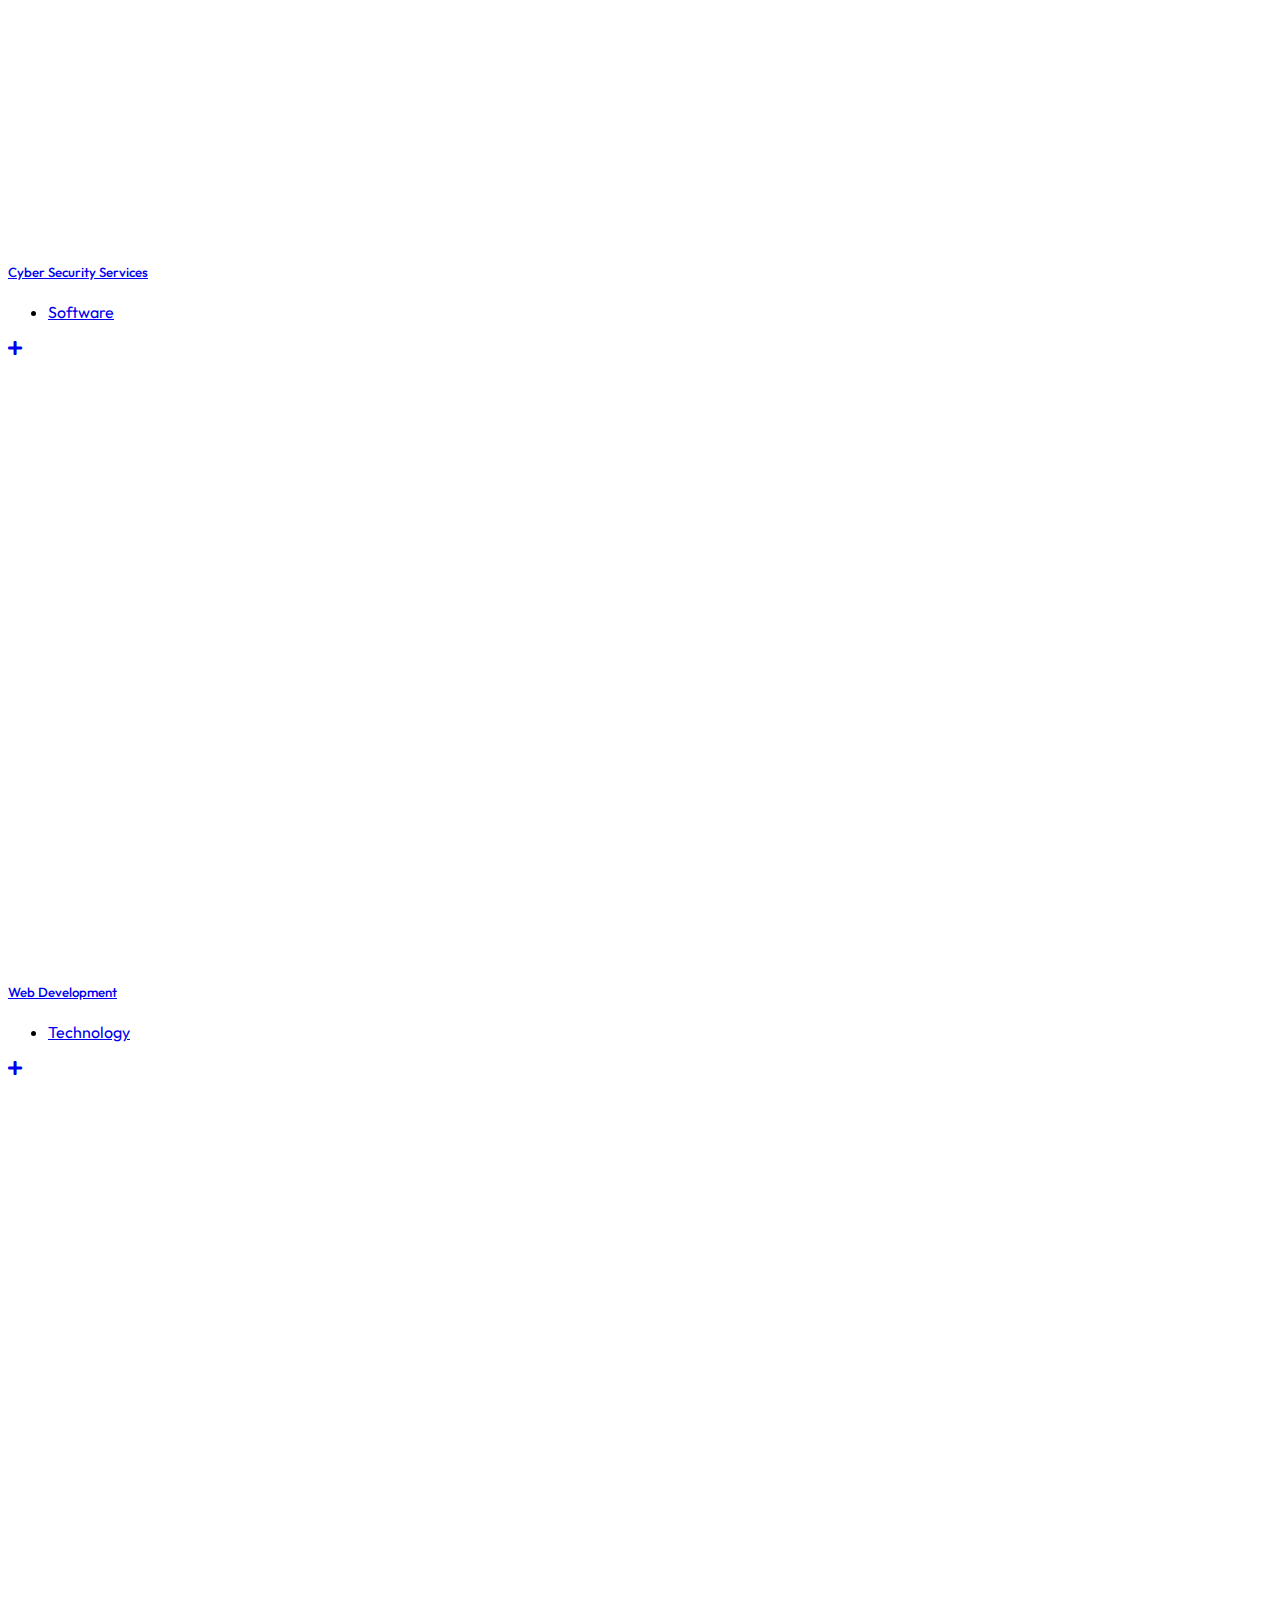
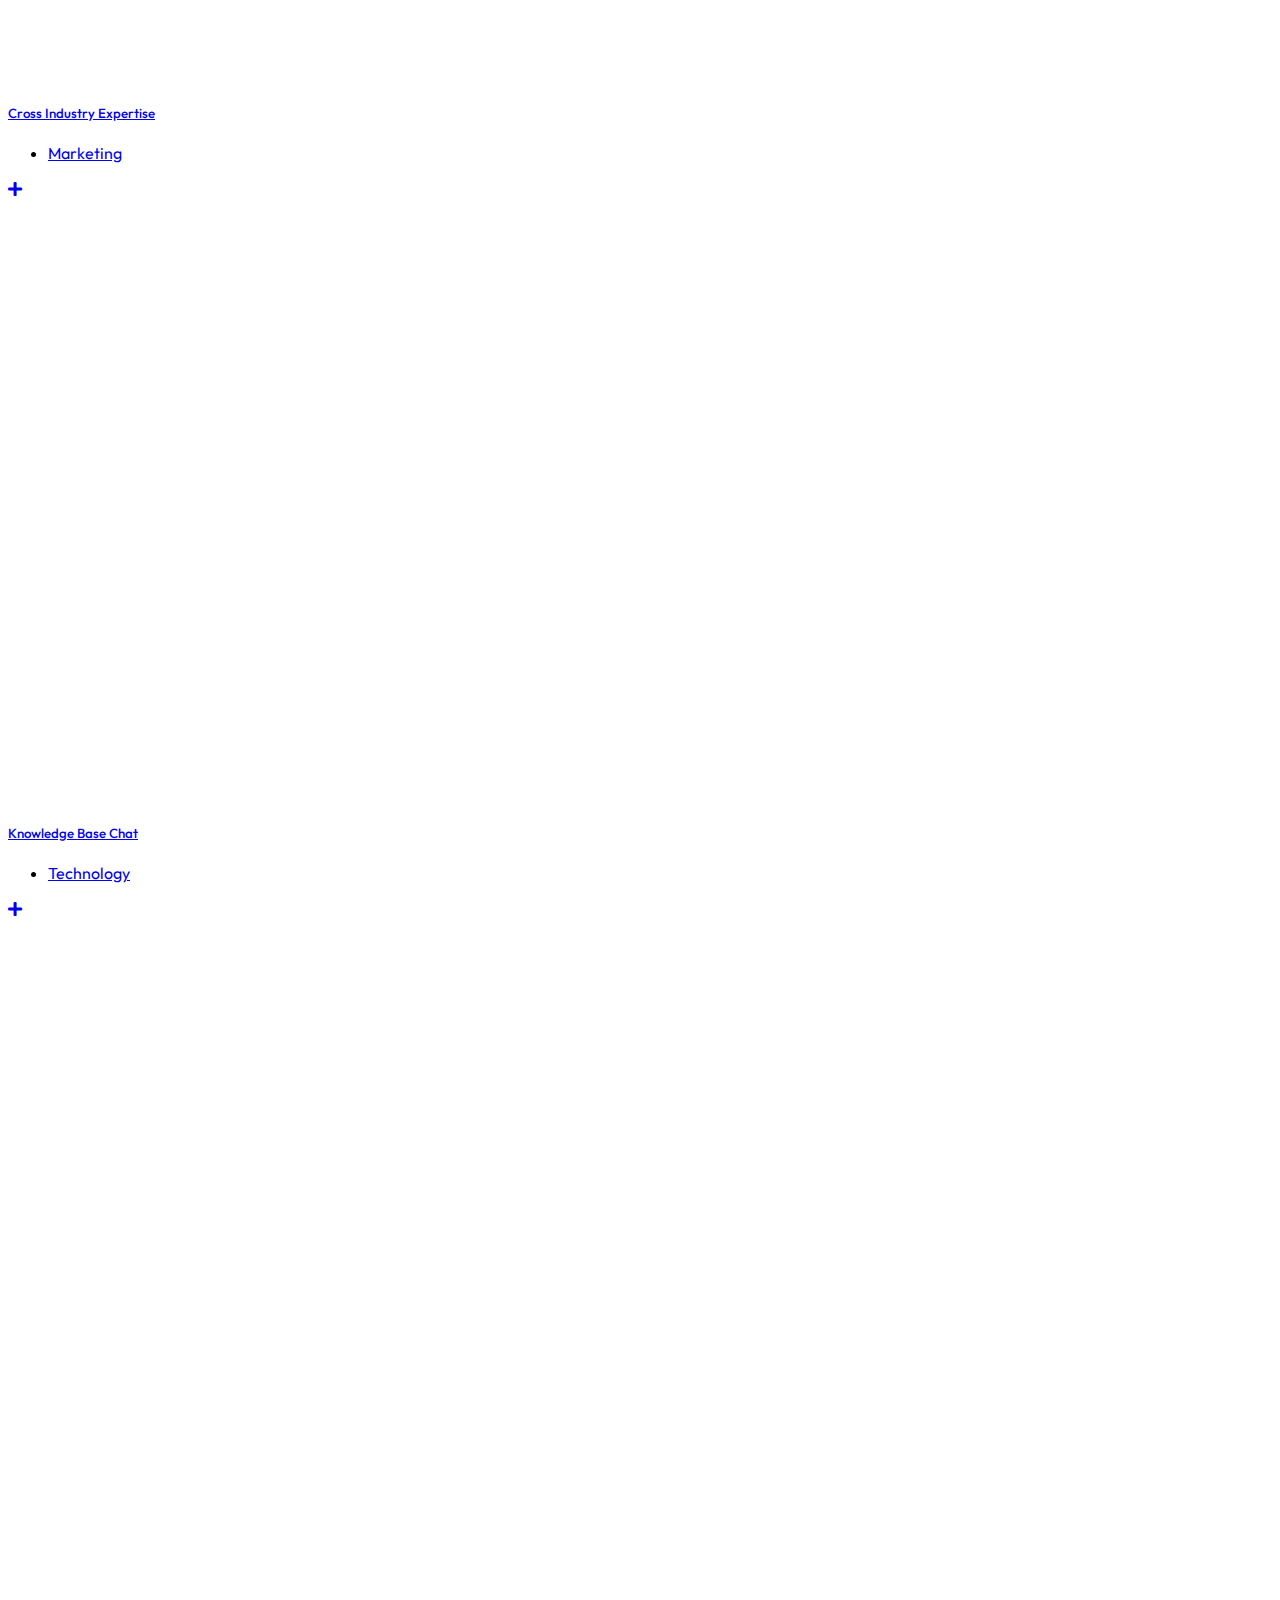
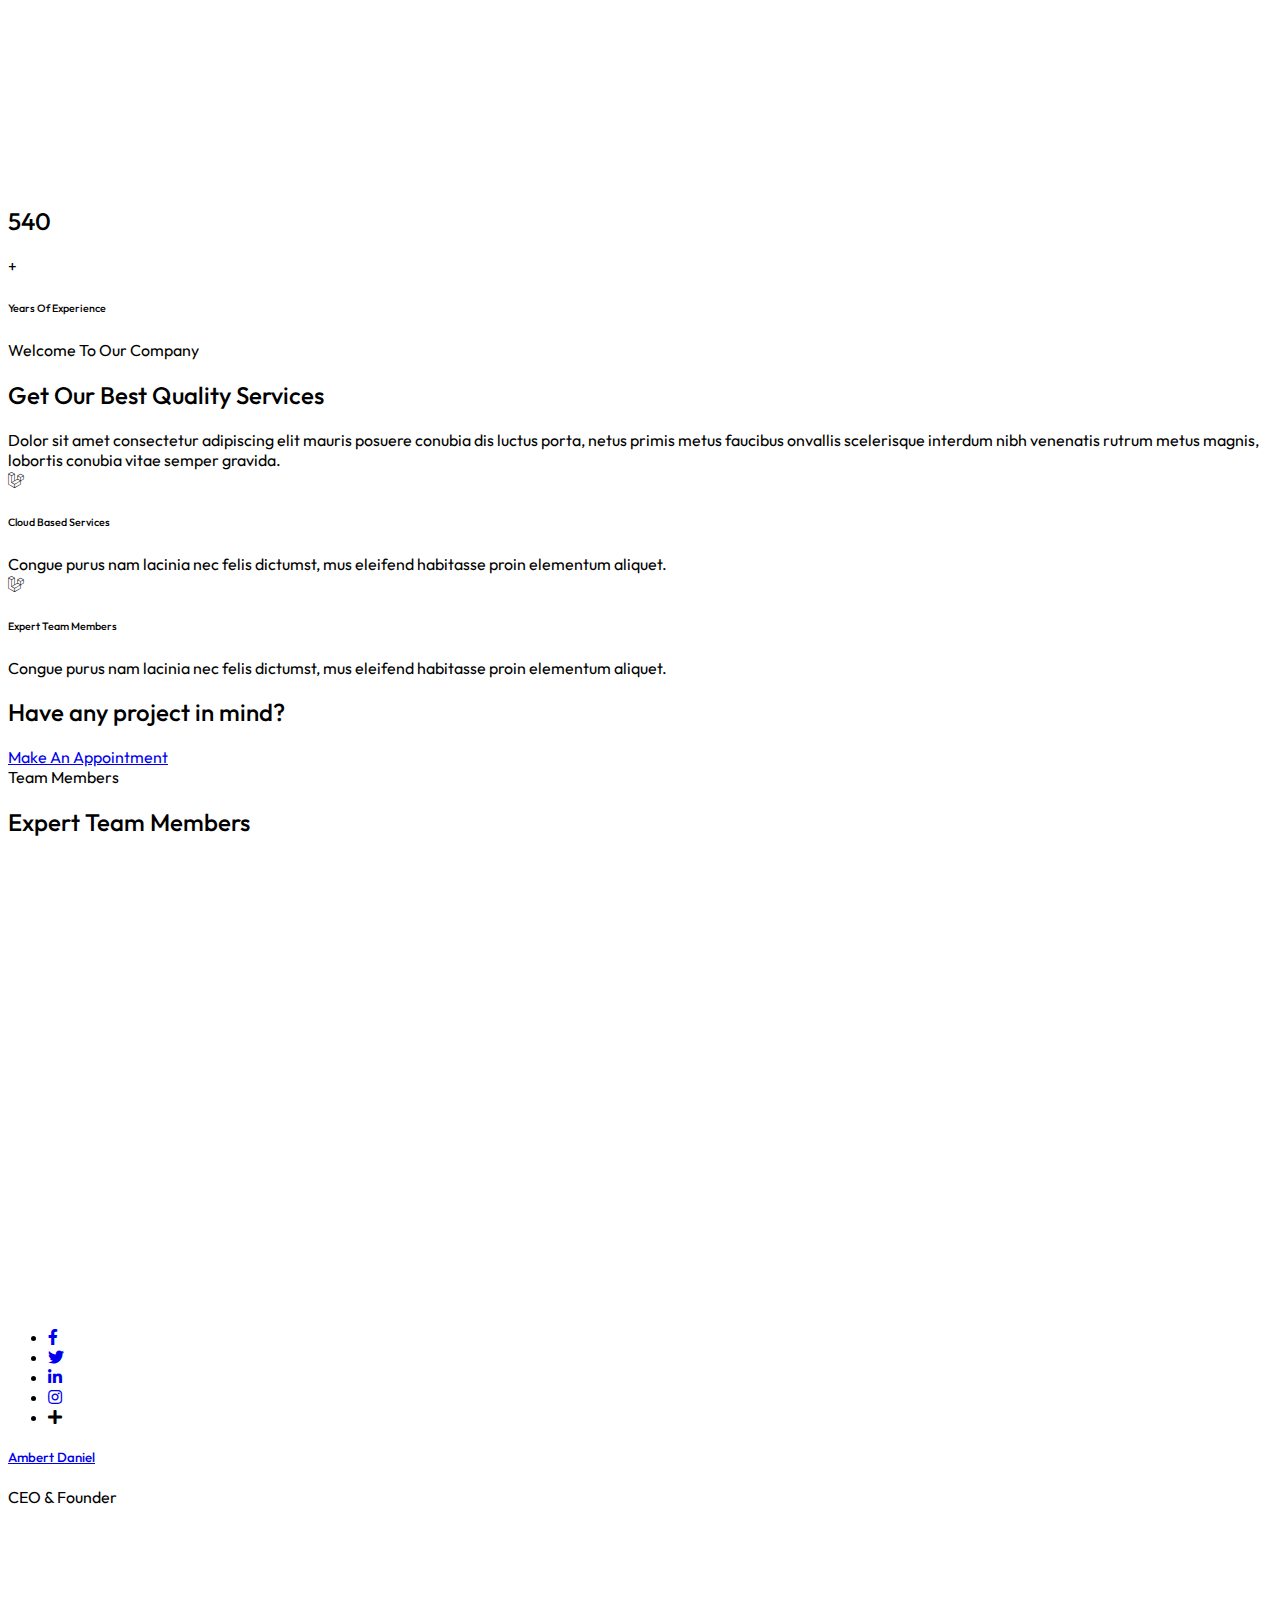
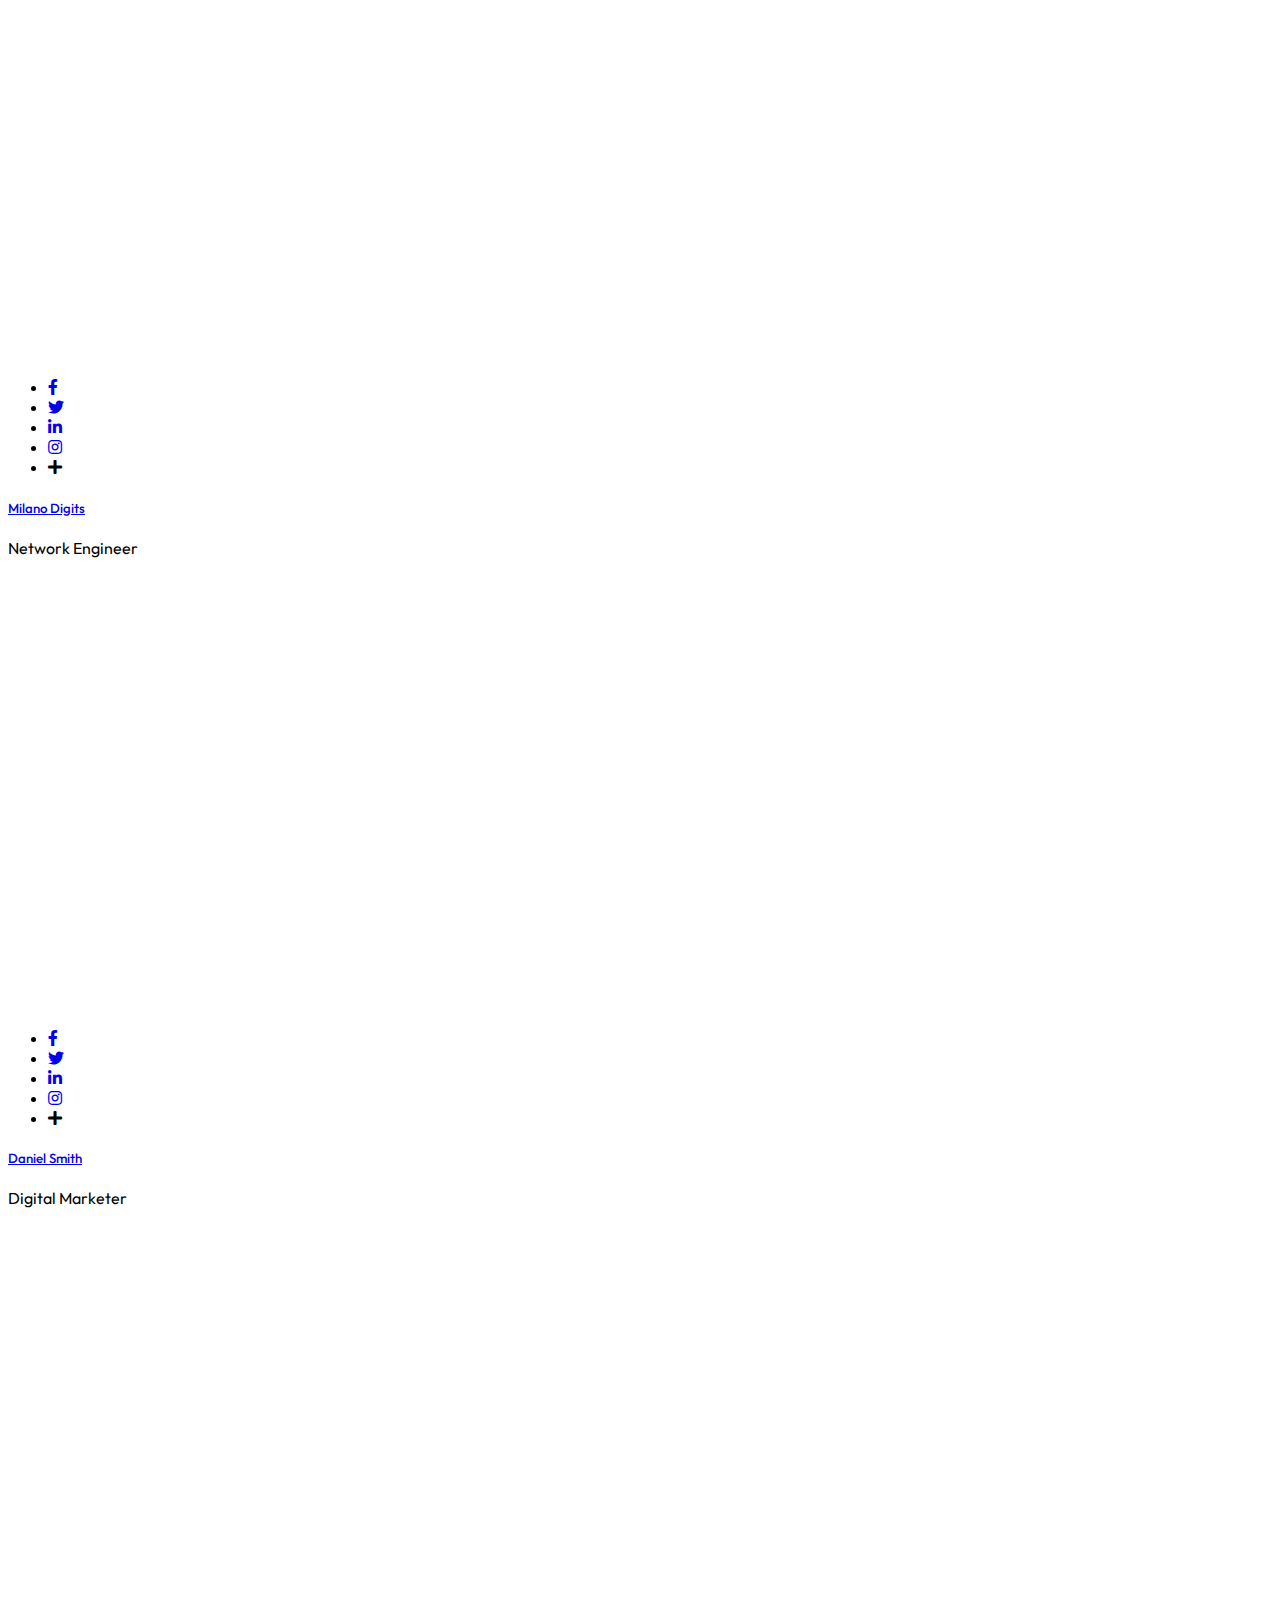
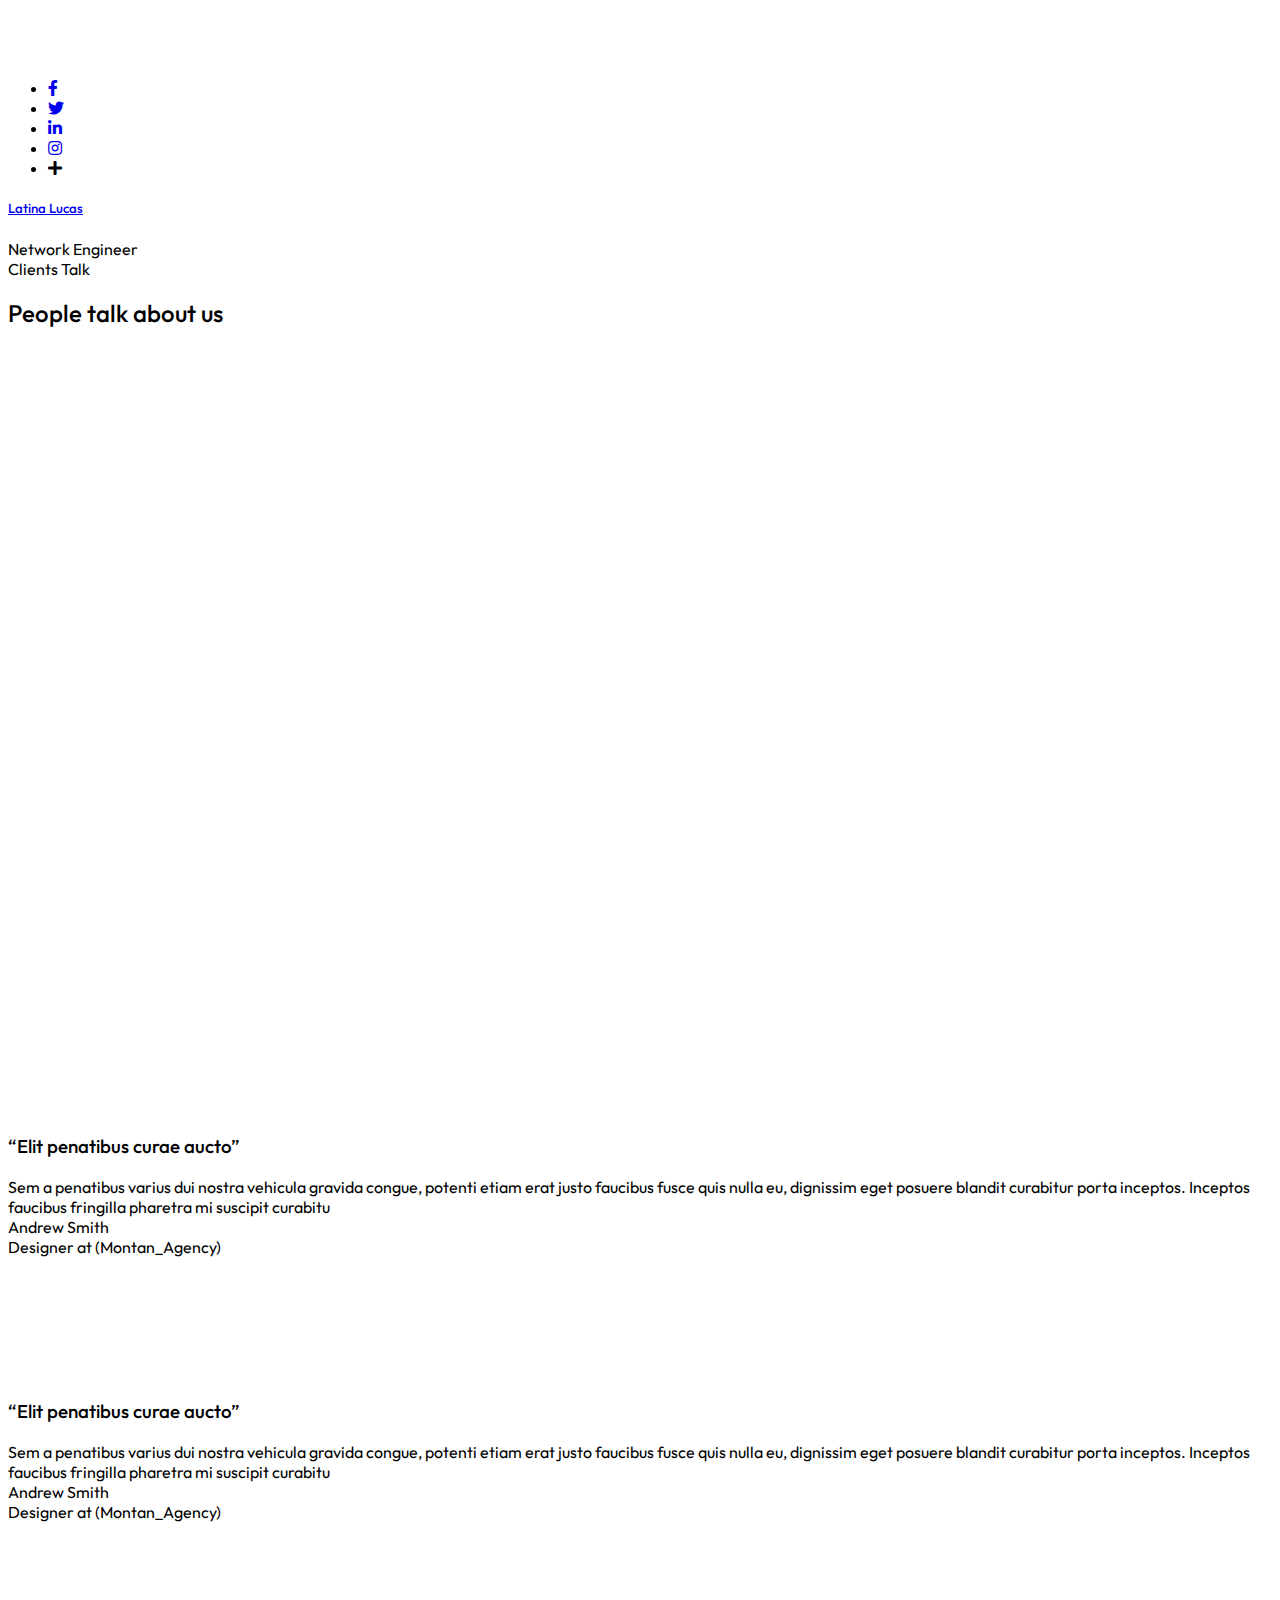
==== commit 5cb3ab52: "Update index.html" ====
--- a/index.html
+++ b/index.html
@@ -1,252 +1,1969 @@
-<!DOCTYPE html>
-<html lang="en">
-
+
+<!doctype html>
+<html lang="en-US">
 <head>
-    <meta charset="UTF-8">
-    <meta http-equiv="X-UA-Compatible" content="IE=edge">
-    <meta name="viewport" content="width=device-width, initial-scale=1.0">
-    <title>TRONIX SOLUTION</title>
-    <link rel="stylesheet" href="style.css">
-    <link rel="stylesheet" href="https://cdnjs.cloudflare.com/ajax/libs/font-awesome/6.5.2/css/all.min.css"
-        integrity="sha512-SnH5WK+bZxgPHs44uWIX+LLJAJ9/2PkPKZ5QiAj6Ta86w+fsb2TkcmfRyVX3pBnMFcV7oQPJkl9QevSCWr3W6A=="
-        crossorigin="anonymous" referrerpolicy="no-referrer" />
-</head>
-
-<body>
-    <div class="navigation-bar">
-        <img src="https://tse1.mm.bing.net/th?id=OIP.qJbPnWsbYyc5wUElcjginAAAAA&pid=Api&P=0&h=180" alt="logo"
-            width="150" height="150">
-        <ul>
-            <li><a class="active" href="#home">Home</a></li>
-            <li><a href="#aboutus">About Us</a></li>
-            <li><a href="#service">Service</a></li>
-            <li><a href="#pages">Pages</a></li>
-            <li><a href="#blogs">Blogs</a></li>
-            <li><a href="#contactus">Contact Us</a></li>
-        </ul>
-    </div>
-    <div class="container">
-        <h1># IT SOLUTION COMPANY 2023</h1>
-        <p>BEST IT SOLUTION FOR BUSINESS</p>
-        <button class="button">Read More</button>
-        <button class="button">How it works</button>
-    </div>
-    <div class="container1">
-        <div class="cont-images">
-            <div class="column-images">
-                <img src="https://tronix.themepul.com/it-service-demo/wp-content/uploads/sites/4/2024/04/1img-1.jpg"
-                    alt="Image 1">
-                <img src="https://tronix.themepul.com/it-service-demo/wp-content/uploads/sites/4/2024/04/2img-1.jpg"
-                    alt="Image 2">
-            </div>
-            <div class="row-image">
-                <img src="https://tronix.themepul.com/it-service-demo/wp-content/uploads/sites/4/2024/04/img-2.jpg"
-                    alt="Image 3">
-            </div>
-        </div>
-        <div class="cont-description">
-            <h4> <i class="fa-solid fa-circle"></i> WELCOME TO OUR COMPANY</h4>
-            <h1>MAKE YOUR BUSINESS <br> GREAT WITH TRONIX</h1>
-            <p>An IT solution service company may serve clients from various industries <br> such as healthcare,
-                finance, education, and manufacturing. They may work <br> on a project basis...</p>
-            <div class="info-section">
-                <div class="info-text">
-                    <div class="features">
-                        <h1>1996</h1>
-                        <h4>Started Journey</h4>
-                        <button class="button actions">Read More</button>
-                    </div>
-                    <div class="features">
-                        <p>✅ Emergency Solution Anytime</p>
-                        <p>✅ Affordable Price up to 2 years</p>
-                        <p>✅ Reliable and Experienced Team</p>
-                        <p class="actions">▶️ Watch Video</p>
-                    </div>
-                </div>
-            </div>
-        </div>
-    </div>
-
-    <!-- trust client -->
-    <div class="line-container">
-        <span class="line"></span>
-        <h4 class="center-text"> OUR TRUSTED CLIENTS</h4>
-        <span class="line"></span>
-    </div>
-
-    <div class="trust-client">
-        <img src="https://tronix.themepul.com/it-service-demo/wp-content/uploads/sites/4/2024/04/s-3.png"
-            alt="Client 1">
-        <img src="https://tronix.themepul.com/it-service-demo/wp-content/uploads/sites/4/2024/04/5s-2.png"
-            alt="Client 2">
-        <img src="https://tronix.themepul.com/it-service-demo/wp-content/uploads/sites/4/2024/04/4s-2.png"
-            alt="Client 3">
-        <img src="https://tronix.themepul.com/it-service-demo/wp-content/uploads/sites/4/2024/04/1s-5.png"
-            alt="Client 4">
-        <img src="https://tronix.themepul.com/it-service-demo/wp-content/uploads/sites/4/2024/04/2s-1.png"
-            alt="Client 5">
-    </div>
-    <!-- service provider -->
-    <div class="service-provider">
-        <h4> <i class="fa-solid fa-circle"></i> MORE ABOUT OUR COMPANY <i class="fa-solid fa-circle"></i></h4>
-        <h1>SERVICE WE PROVIDE</h1>
-        <div class="service-provider-row">
-            <div class="It-Management hover">
-                <img src="https://tronix.themepul.com/it-service-demo/wp-content/uploads/sites/4/2024/04/image-1.jpg"
-                    alt="IT Management">
-                <h2>IT MANAGEMENT</h2>
-                <p>Abitant porta litora pretium auctasor imperdiet quisque lacinia <br> facisis taciti quam done fusce
-                    dignissim dapibus pellentesque <br> interdum at nullam erat laoreet dis primis hac consequat turpis.
-                </p>
-                <button class="button">Start a project</button>
-            </div>
-
-            <div class="courses">
-                <div class="hover">
-                    <i class="fa-solid fa-ranking-star"></i>
-                    <h1>DIGITAL MARKETING</h1>
-                    <p>Abitant porta litora pretium auctasor imperdiet.</p>
-                </div>
-                <div class="hover">
-                    <i class="fa-solid fa-magnifying-glass-chart"></i>
-                    <h1>DATA ANALYST</h1>
-                    <p>They may offer a range of service from project.</p>
-                </div>
-                <div class="hover">
-                    <i class="fa-solid fa-shield-halved"></i>
-                    <h1>SYSTEM SECURITY</h1>
-                    <p>The project-based work to ongoing support and.</p>
-                </div>
-                <div class="hover">
-                    <i class="fa-solid fa-compass-drafting"></i>
-                    <h1>UI/UX DESIGN</h1>
-                    <p>Project work to ongoing support and maintenance.</p>
-                </div>
-            </div>
-        </div>
-    </div>
-<!-- process -->
-    <div class="process-container">
-        <div class="process-description">
-            <h4> <i class="fa-solid fa-circle"></i> WELCOME TO OUR COMPANY</h4>
-            <h1>HOW TRONIX WORK & <br> PROCESS</h1>
-            <p>Conubia fringilla vehicula ornare tempus viverra sollicitudin donec morbi <br> penatibus, a vel aliquet felis
-                lectus ridiculus risus mauris senectus fames, nunc <br> sem luctus himenaeos purus aptent ac duis.</p>
-            <button class="button">Read More</button>
-        </div>
-        <div class="process-images">
-            <div class="left-column">
-                <img src="https://tronix.themepul.com/it-service-demo/wp-content/uploads/sites/4/2024/04/bg-1-1.jpg"
-                    alt="Process Image 1" class="image image-1">
-                <img src="https://tronix.themepul.com/it-service-demo/wp-content/uploads/sites/4/2024/04/dd-1.jpg"
-                    alt="Process Image 3" class="image image-3">
-            </div>
-            <div class="right-column">
-                <img src="https://tronix.themepul.com/it-service-demo/wp-content/uploads/sites/4/2024/04/cercle-image-2.jpg"
-                    alt="Process Image 2" class="image image-2">
-            </div>
-        </div>
-    </div>
-    
-    <!-- project -->
-    <div class="case-studies">
-        <h3> <i class="fa-solid fa-circle"></i>  Our Project</h3>
-        <h1>Recent Case Studies</h1>
-        <div class="case-studies-table">
-            <div class="case-study">
-                <div class="image-container">
-                    <img src="https://tronix.themepul.com/it-service-demo/wp-content/uploads/sites/4/2023/06/project-7.jpg"
-                        alt="Project 1">
-                </div>
-                <div class="details">
-                    <p>Cyber Security Service</p>
-                    <p>Software</p>
-                </div>
-            </div>
-            <div class="case-study">
-                <div class="image-container">
-                    <img src="https://tronix.themepul.com/it-service-demo/wp-content/uploads/sites/4/2023/06/project-6.jpg"
-                        alt="Project 2">
-                </div>
-                <div class="details">
-                    <p>Web Development</p>
-                    <p>Technology</p>
-                </div>
-            </div>
-            <div class="case-study">
-                <div class="image-container">
-                    <img src="https://tronix.themepul.com/it-service-demo/wp-content/uploads/sites/4/2023/06/project-5.jpeg"
-                        alt="Project 3">
-                </div>
-                <div class="details">
-                    <p>Cross Industry Expertise</p>
-                    <p>Marketing</p>
-                </div>
-            </div>
-            <div class="case-study">
-                <div class="image-container">
-                    <img src="https://tronix.themepul.com/it-service-demo/wp-content/uploads/sites/4/2023/06/project-4.jpeg"
-                        alt="Project 4">
-                </div>
-                <div class="details">
-                    <p>Knowledge Based Chat</p>
-                    <p>Technology</p>
-                </div>
-            </div>
-        </div>
-    </div>    
-
-    <!--Experience  -->
-
-    <div class="experience">
-        <div class="image-des">
-            <div class="image-row">
-                <img src="https://tronix.themepul.com/it-service-demo/wp-content/uploads/sites/4/2024/04/img-3.jpg"
-                    alt="Experience Image 1" class="exp-1">
-                <img src="https://tronix.themepul.com/it-service-demo/wp-content/uploads/sites/4/2024/04/21img-1.jpg"
-                    alt="Experience Image 2" class="exp-2">
-            </div>
-            <button class="button">540+ Years of experience</button>
-        </div>
-        <div class="cont-des">
-            <h4><i class="fa-solid fa-circle"></i> WELCOME TO OUR COMPANY</h4>
-            <h1>Get Our Best Quality Services</h1>
-            <p>Dolor sit amet consectetur adipiscing elit mauris posuere conubia dis luctus porta, netus primis metus
-                faucibus onvallis scelerisque interdum nibh venenatis rutrum metus magnis, lobortis conubia vitae semper
-                gravida.</p>
-            <button class="button">Read More</button>
-        </div>
-    </div>
-    
-    <!-- Footer -->
-    <footer>
-        <div class="content">
-            <div>
-                <h2>Company</h2>
-                <ul>
-                    <li><a href="#aboutus">About Us</a></li>
-                    <li><a href="#service">Services</a></li>
-                    <li><a href="#careers">Careers</a></li>
-                    <li><a href="#blog">Blog</a></li>
-                </ul>
-            </div>
-            <div>
-                <h2>Contact</h2>
-                <p>Email: support@tronix.com</p>
-                <p>Phone: +123-456-7890</p>
-                <p>Address: 123 Tronix Ave, Tech City</p>
-            </div>
-            <div>
-                <h2>Follow Us</h2>
-                <a href="#"><i class="fab fa-facebook-f"></i></a>
-                <a href="#"><i class="fab fa-twitter"></i></a>
-                <a href="#"><i class="fab fa-linkedin-in"></i></a>
-            </div>
-        </div>
-        <hr>
-        <p class="copyright">© 2024 Tronix Solution. All Rights Reserved.</p>
-    </footer>
-    <script src="script.js"></script>
+<meta charset="UTF-8">
+<meta name="viewport" content="width=device-width, initial-scale=1">
+<link rel="profile" href="https://gmpg.org/xfn/11">
+
+
+<meta name='robots' content='index, follow, max-image-preview:large, max-snippet:-1, max-video-preview:-1' />
+
+<title> tronix clone</title><link rel="preload" data-rocket-preload as="style" href="https://fonts.googleapis.com/css?family=Outfit%3A400%2C300%2C500%2C600%2C700%2C800%2C900%2C300i%2C400i%2C500i%2C600i%2C700i%2C800i%2C900i%7CRoboto%3A100%2C100italic%2C200%2C200italic%2C300%2C300italic%2C400%2C400italic%2C500%2C500italic%2C600%2C600italic%2C700%2C700italic%2C800%2C800italic%2C900%2C900italic%7CRoboto%20Slab%3A100%2C100italic%2C200%2C200italic%2C300%2C300italic%2C400%2C400italic%2C500%2C500italic%2C600%2C600italic%2C700%2C700italic%2C800%2C800italic%2C900%2C900italic%7COutfit%3A100%2C100italic%2C200%2C200italic%2C300%2C300italic%2C400%2C400italic%2C500%2C500italic%2C600%2C600italic%2C700%2C700italic%2C800%2C800italic%2C900%2C900italic&#038;display=swap" /><link rel="stylesheet" href="https://fonts.googleapis.com/css?family=Outfit%3A400%2C300%2C500%2C600%2C700%2C800%2C900%2C300i%2C400i%2C500i%2C600i%2C700i%2C800i%2C900i%7CRoboto%3A100%2C100italic%2C200%2C200italic%2C300%2C300italic%2C400%2C400italic%2C500%2C500italic%2C600%2C600italic%2C700%2C700italic%2C800%2C800italic%2C900%2C900italic%7CRoboto%20Slab%3A100%2C100italic%2C200%2C200italic%2C300%2C300italic%2C400%2C400italic%2C500%2C500italic%2C600%2C600italic%2C700%2C700italic%2C800%2C800italic%2C900%2C900italic%7COutfit%3A100%2C100italic%2C200%2C200italic%2C300%2C300italic%2C400%2C400italic%2C500%2C500italic%2C600%2C600italic%2C700%2C700italic%2C800%2C800italic%2C900%2C900italic&#038;display=swap" media="print" onload="this.media='all'" /><noscript><link rel="stylesheet" href="https://fonts.googleapis.com/css?family=Outfit%3A400%2C300%2C500%2C600%2C700%2C800%2C900%2C300i%2C400i%2C500i%2C600i%2C700i%2C800i%2C900i%7CRoboto%3A100%2C100italic%2C200%2C200italic%2C300%2C300italic%2C400%2C400italic%2C500%2C500italic%2C600%2C600italic%2C700%2C700italic%2C800%2C800italic%2C900%2C900italic%7CRoboto%20Slab%3A100%2C100italic%2C200%2C200italic%2C300%2C300italic%2C400%2C400italic%2C500%2C500italic%2C600%2C600italic%2C700%2C700italic%2C800%2C800italic%2C900%2C900italic%7COutfit%3A100%2C100italic%2C200%2C200italic%2C300%2C300italic%2C400%2C400italic%2C500%2C500italic%2C600%2C600italic%2C700%2C700italic%2C800%2C800italic%2C900%2C900italic&#038;display=swap" /></noscript><link rel="preload" data-rocket-preload as="image" href="https://tronix.themepul.com/it-service-demo/wp-content/uploads/sites/4/2024/04/Untitled-2.png" fetchpriority="high">
+<link rel="canonical" href="https://tronix.themepul.com/it-service-demo/" />
+<meta property="og:locale" content="en_US" />
+<meta property="og:type" content="website" />
+<meta property="og:title" content=" tronix clone" />
+<meta property="og:description" content="# IT Solution Company 2023 Best IT Solutions For Business Read More How It Works # IT Solution Company 2023 Best IT Solutions For Business Read More How It Works # IT Solution Company 2023 Best IT Solutions For Business Read More How It Works Welcome To Our Company Make Your Business Great With Tronix [&hellip;]" />
+<meta property="og:url" content="https://tronix.themepul.com/it-service-demo/" />
+<meta property="og:site_name" content="IT Service" />
+<meta property="article:modified_time" content="2024-04-01T07:33:45+00:00" />
+<meta property="og:image" content="https://tronix.themepul.com/it-service-demo/wp-content/uploads/sites/4/2024/04/2023.png" />
+<meta name="twitter:card" content="summary_large_image" />
+<script type="application/ld+json" class="yoast-schema-graph">{"@context":"https://schema.org","@graph":[{"@type":"WebPage","@id":"https://tronix.themepul.com/it-service-demo/","url":"https://tronix.themepul.com/it-service-demo/","name":" tronix clone","isPartOf":{"@id":"https://tronix.themepul.com/it-service-demo/#website"},"primaryImageOfPage":{"@id":"https://tronix.themepul.com/it-service-demo/#primaryimage"},"image":{"@id":"https://tronix.themepul.com/it-service-demo/#primaryimage"},"thumbnailUrl":"https://tronix.themepul.com/it-service-demo/wp-content/uploads/sites/4/2024/04/2023.png","datePublished":"2024-03-29T12:09:57+00:00","dateModified":"2024-04-01T07:33:45+00:00","breadcrumb":{"@id":"https://tronix.themepul.com/it-service-demo/#breadcrumb"},"inLanguage":"en-US","potentialAction":[{"@type":"ReadAction","target":["https://tronix.themepul.com/it-service-demo/"]}]},{"@type":"ImageObject","inLanguage":"en-US","@id":"https://tronix.themepul.com/it-service-demo/#primaryimage","url":"https://tronix.themepul.com/it-service-demo/wp-content/uploads/sites/4/2024/04/2023.png","contentUrl":"https://tronix.themepul.com/it-service-demo/wp-content/uploads/sites/4/2024/04/2023.png","width":781,"height":246},{"@type":"BreadcrumbList","@id":"https://tronix.themepul.com/it-service-demo/#breadcrumb","itemListElement":[{"@type":"ListItem","position":1,"name":"Home"}]},{"@type":"WebSite","@id":"https://tronix.themepul.com/it-service-demo/#website","url":"https://tronix.themepul.com/it-service-demo/","name":"IT Service","description":"","potentialAction":[{"@type":"SearchAction","target":{"@type":"EntryPoint","urlTemplate":"https://tronix.themepul.com/it-service-demo/?s={search_term_string}"},"query-input":{"@type":"PropertyValueSpecification","valueRequired":true,"valueName":"search_term_string"}}],"inLanguage":"en-US"}]}</script>
+<!-- / Yoast SEO plugin. -->
+
+
+<link rel='dns-prefetch' href='//use.fontawesome.com' />
+<link rel='dns-prefetch' href='//fonts.googleapis.com' />
+<link href='https://fonts.gstatic.com' crossorigin rel='preconnect' />
+<link rel="alternate" type="application/rss+xml" title="IT Service &raquo; Feed" href="https://tronix.themepul.com/it-service-demo/feed/" />
+<link rel="alternate" type="application/rss+xml" title="IT Service &raquo; Comments Feed" href="https://tronix.themepul.com/it-service-demo/comments/feed/" />
+<style id='wp-emoji-styles-inline-css'>
+
+img.wp-smiley, img.emoji {
+display: inline !important;
+border: none !important;
+box-shadow: none !important;
+height: 1em !important;
+width: 1em !important;
+margin: 0 0.07em !important;
+vertical-align: -0.1em !important;
+background: none !important;
+padding: 0 !important;
+}
+</style>
+<style id='classic-theme-styles-inline-css'>
+/*! This file is auto-generated */
+.wp-block-button__link{color:#fff;background-color:#32373c;border-radius:9999px;box-shadow:none;text-decoration:none;padding:calc(.667em + 2px) calc(1.333em + 2px);font-size:1.125em}.wp-block-file__button{background:#32373c;color:#fff;text-decoration:none}
+</style>
+<style id='global-styles-inline-css'>
+:root{--wp--preset--aspect-ratio--square: 1;--wp--preset--aspect-ratio--4-3: 4/3;--wp--preset--aspect-ratio--3-4: 3/4;--wp--preset--aspect-ratio--3-2: 3/2;--wp--preset--aspect-ratio--2-3: 2/3;--wp--preset--aspect-ratio--16-9: 16/9;--wp--preset--aspect-ratio--9-16: 9/16;--wp--preset--color--black: #000000;--wp--preset--color--cyan-bluish-gray: #abb8c3;--wp--preset--color--white: #ffffff;--wp--preset--color--pale-pink: #f78da7;--wp--preset--color--vivid-red: #cf2e2e;--wp--preset--color--luminous-vivid-orange: #ff6900;--wp--preset--color--luminous-vivid-amber: #fcb900;--wp--preset--color--light-green-cyan: #7bdcb5;--wp--preset--color--vivid-green-cyan: #00d084;--wp--preset--color--pale-cyan-blue: #8ed1fc;--wp--preset--color--vivid-cyan-blue: #0693e3;--wp--preset--color--vivid-purple: #9b51e0;--wp--preset--color--medium-black: #131923;--wp--preset--color--light-green: #00fcfa;--wp--preset--color--deep-blue: #003796;--wp--preset--color--light-yellow: #ffe34c;--wp--preset--gradient--vivid-cyan-blue-to-vivid-purple: linear-gradient(135deg,rgba(6,147,227,1) 0%,rgb(155,81,224) 100%);--wp--preset--gradient--light-green-cyan-to-vivid-green-cyan: linear-gradient(135deg,rgb(122,220,180) 0%,rgb(0,208,130) 100%);--wp--preset--gradient--luminous-vivid-amber-to-luminous-vivid-orange: linear-gradient(135deg,rgba(252,185,0,1) 0%,rgba(255,105,0,1) 100%);--wp--preset--gradient--luminous-vivid-orange-to-vivid-red: linear-gradient(135deg,rgba(255,105,0,1) 0%,rgb(207,46,46) 100%);--wp--preset--gradient--very-light-gray-to-cyan-bluish-gray: linear-gradient(135deg,rgb(238,238,238) 0%,rgb(169,184,195) 100%);--wp--preset--gradient--cool-to-warm-spectrum: linear-gradient(135deg,rgb(74,234,220) 0%,rgb(151,120,209) 20%,rgb(207,42,186) 40%,rgb(238,44,130) 60%,rgb(251,105,98) 80%,rgb(254,248,76) 100%);--wp--preset--gradient--blush-light-purple: linear-gradient(135deg,rgb(255,206,236) 0%,rgb(152,150,240) 100%);--wp--preset--gradient--blush-bordeaux: linear-gradient(135deg,rgb(254,205,165) 0%,rgb(254,45,45) 50%,rgb(107,0,62) 100%);--wp--preset--gradient--luminous-dusk: linear-gradient(135deg,rgb(255,203,112) 0%,rgb(199,81,192) 50%,rgb(65,88,208) 100%);--wp--preset--gradient--pale-ocean: linear-gradient(135deg,rgb(255,245,203) 0%,rgb(182,227,212) 50%,rgb(51,167,181) 100%);--wp--preset--gradient--electric-grass: linear-gradient(135deg,rgb(202,248,128) 0%,rgb(113,206,126) 100%);--wp--preset--gradient--midnight: linear-gradient(135deg,rgb(2,3,129) 0%,rgb(40,116,252) 100%);--wp--preset--font-size--small: 13px;--wp--preset--font-size--medium: 20px;--wp--preset--font-size--large: 36px;--wp--preset--font-size--x-large: 42px;--wp--preset--font-family--inter: "Inter", sans-serif;--wp--preset--font-family--cardo: Cardo;--wp--preset--spacing--20: 0.44rem;--wp--preset--spacing--30: 0.67rem;--wp--preset--spacing--40: 1rem;--wp--preset--spacing--50: 1.5rem;--wp--preset--spacing--60: 2.25rem;--wp--preset--spacing--70: 3.38rem;--wp--preset--spacing--80: 5.06rem;--wp--preset--shadow--natural: 6px 6px 9px rgba(0, 0, 0, 0.2);--wp--preset--shadow--deep: 12px 12px 50px rgba(0, 0, 0, 0.4);--wp--preset--shadow--sharp: 6px 6px 0px rgba(0, 0, 0, 0.2);--wp--preset--shadow--outlined: 6px 6px 0px -3px rgba(255, 255, 255, 1), 6px 6px rgba(0, 0, 0, 1);--wp--preset--shadow--crisp: 6px 6px 0px rgba(0, 0, 0, 1);}:where(.is-layout-flex){gap: 0.5em;}:where(.is-layout-grid){gap: 0.5em;}body .is-layout-flex{display: flex;}.is-layout-flex{flex-wrap: wrap;align-items: center;}.is-layout-flex > :is(*, div){margin: 0;}body .is-layout-grid{display: grid;}.is-layout-grid > :is(*, div){margin: 0;}:where(.wp-block-columns.is-layout-flex){gap: 2em;}:where(.wp-block-columns.is-layout-grid){gap: 2em;}:where(.wp-block-post-template.is-layout-flex){gap: 1.25em;}:where(.wp-block-post-template.is-layout-grid){gap: 1.25em;}.has-black-color{color: var(--wp--preset--color--black) !important;}.has-cyan-bluish-gray-color{color: var(--wp--preset--color--cyan-bluish-gray) !important;}.has-white-color{color: var(--wp--preset--color--white) !important;}.has-pale-pink-color{color: var(--wp--preset--color--pale-pink) !important;}.has-vivid-red-color{color: var(--wp--preset--color--vivid-red) !important;}.has-luminous-vivid-orange-color{color: var(--wp--preset--color--luminous-vivid-orange) !important;}.has-luminous-vivid-amber-color{color: var(--wp--preset--color--luminous-vivid-amber) !important;}.has-light-green-cyan-color{color: var(--wp--preset--color--light-green-cyan) !important;}.has-vivid-green-cyan-color{color: var(--wp--preset--color--vivid-green-cyan) !important;}.has-pale-cyan-blue-color{color: var(--wp--preset--color--pale-cyan-blue) !important;}.has-vivid-cyan-blue-color{color: var(--wp--preset--color--vivid-cyan-blue) !important;}.has-vivid-purple-color{color: var(--wp--preset--color--vivid-purple) !important;}.has-black-background-color{background-color: var(--wp--preset--color--black) !important;}.has-cyan-bluish-gray-background-color{background-color: var(--wp--preset--color--cyan-bluish-gray) !important;}.has-white-background-color{background-color: var(--wp--preset--color--white) !important;}.has-pale-pink-background-color{background-color: var(--wp--preset--color--pale-pink) !important;}.has-vivid-red-background-color{background-color: var(--wp--preset--color--vivid-red) !important;}.has-luminous-vivid-orange-background-color{background-color: var(--wp--preset--color--luminous-vivid-orange) !important;}.has-luminous-vivid-amber-background-color{background-color: var(--wp--preset--color--luminous-vivid-amber) !important;}.has-light-green-cyan-background-color{background-color: var(--wp--preset--color--light-green-cyan) !important;}.has-vivid-green-cyan-background-color{background-color: var(--wp--preset--color--vivid-green-cyan) !important;}.has-pale-cyan-blue-background-color{background-color: var(--wp--preset--color--pale-cyan-blue) !important;}.has-vivid-cyan-blue-background-color{background-color: var(--wp--preset--color--vivid-cyan-blue) !important;}.has-vivid-purple-background-color{background-color: var(--wp--preset--color--vivid-purple) !important;}.has-black-border-color{border-color: var(--wp--preset--color--black) !important;}.has-cyan-bluish-gray-border-color{border-color: var(--wp--preset--color--cyan-bluish-gray) !important;}.has-white-border-color{border-color: var(--wp--preset--color--white) !important;}.has-pale-pink-border-color{border-color: var(--wp--preset--color--pale-pink) !important;}.has-vivid-red-border-color{border-color: var(--wp--preset--color--vivid-red) !important;}.has-luminous-vivid-orange-border-color{border-color: var(--wp--preset--color--luminous-vivid-orange) !important;}.has-luminous-vivid-amber-border-color{border-color: var(--wp--preset--color--luminous-vivid-amber) !important;}.has-light-green-cyan-border-color{border-color: var(--wp--preset--color--light-green-cyan) !important;}.has-vivid-green-cyan-border-color{border-color: var(--wp--preset--color--vivid-green-cyan) !important;}.has-pale-cyan-blue-border-color{border-color: var(--wp--preset--color--pale-cyan-blue) !important;}.has-vivid-cyan-blue-border-color{border-color: var(--wp--preset--color--vivid-cyan-blue) !important;}.has-vivid-purple-border-color{border-color: var(--wp--preset--color--vivid-purple) !important;}.has-vivid-cyan-blue-to-vivid-purple-gradient-background{background: var(--wp--preset--gradient--vivid-cyan-blue-to-vivid-purple) !important;}.has-light-green-cyan-to-vivid-green-cyan-gradient-background{background: var(--wp--preset--gradient--light-green-cyan-to-vivid-green-cyan) !important;}.has-luminous-vivid-amber-to-luminous-vivid-orange-gradient-background{background: var(--wp--preset--gradient--luminous-vivid-amber-to-luminous-vivid-orange) !important;}.has-luminous-vivid-orange-to-vivid-red-gradient-background{background: var(--wp--preset--gradient--luminous-vivid-orange-to-vivid-red) !important;}.has-very-light-gray-to-cyan-bluish-gray-gradient-background{background: var(--wp--preset--gradient--very-light-gray-to-cyan-bluish-gray) !important;}.has-cool-to-warm-spectrum-gradient-background{background: var(--wp--preset--gradient--cool-to-warm-spectrum) !important;}.has-blush-light-purple-gradient-background{background: var(--wp--preset--gradient--blush-light-purple) !important;}.has-blush-bordeaux-gradient-background{background: var(--wp--preset--gradient--blush-bordeaux) !important;}.has-luminous-dusk-gradient-background{background: var(--wp--preset--gradient--luminous-dusk) !important;}.has-pale-ocean-gradient-background{background: var(--wp--preset--gradient--pale-ocean) !important;}.has-electric-grass-gradient-background{background: var(--wp--preset--gradient--electric-grass) !important;}.has-midnight-gradient-background{background: var(--wp--preset--gradient--midnight) !important;}.has-small-font-size{font-size: var(--wp--preset--font-size--small) !important;}.has-medium-font-size{font-size: var(--wp--preset--font-size--medium) !important;}.has-large-font-size{font-size: var(--wp--preset--font-size--large) !important;}.has-x-large-font-size{font-size: var(--wp--preset--font-size--x-large) !important;}
+:where(.wp-block-post-template.is-layout-flex){gap: 1.25em;}:where(.wp-block-post-template.is-layout-grid){gap: 1.25em;}
+:where(.wp-block-columns.is-layout-flex){gap: 2em;}:where(.wp-block-columns.is-layout-grid){gap: 2em;}
+:root :where(.wp-block-pullquote){font-size: 1.5em;line-height: 1.6;}
+</style>
+<link rel='stylesheet' id='tpdemolink-style-css' href='https://tronix.themepul.com/it-service-demo/wp-content/plugins/tpdemolink/assets/style.css?ver=6.6.2' media='all' />
+<link rel='stylesheet' id='fa5-css' href='https://use.fontawesome.com/releases/v5.13.0/css/all.css?ver=5.13.0' media='all' />
+<link rel='stylesheet' id='fa5-v4-shims-css' href='https://use.fontawesome.com/releases/v5.13.0/css/v4-shims.css?ver=5.13.0' media='all' />
+<link rel='stylesheet' id='iconfont-css' href='https://tronix.themepul.com/it-service-demo/wp-content/plugins/tronix-core/assets/css/iconfont.css?ver=1.1.7' media='all' />
+<link rel='stylesheet' id='flaticon-css' href='https://tronix.themepul.com/it-service-demo/wp-content/plugins/tronix-core/assets/css/flaticon.css?ver=1.1.7' media='all' />
+<link rel='stylesheet' id='icofont-css' href='https://tronix.themepul.com/it-service-demo/wp-content/plugins/tronix-core/assets/css/icofont.min.css?ver=1.1.7' media='all' />
+<link rel='stylesheet' id='owl-css-css' href='https://tronix.themepul.com/it-service-demo/wp-content/plugins/tronix-core/assets/css/owl.css?ver=1.1.7' media='all' />
+<link rel='stylesheet' id='backend-css-css' href='https://tronix.themepul.com/it-service-demo/wp-content/plugins/tronix-core/assets/css/backend.css?ver=1.1.7' media='all' />
+<link rel='stylesheet' id='animate-min-css' href='https://tronix.themepul.com/it-service-demo/wp-content/plugins/tronix-core/assets/css/animate-min.css?ver=1.1.7' media='all' />
+<link rel='stylesheet' id='tronixcore-custom-widgets-css' href='https://tronix.themepul.com/it-service-demo/wp-content/plugins/tronix-core/assets/css/custom-widgets.css?ver=1.1.7' media='all' />
+<link rel='stylesheet' id='woocommerce-layout-css' href='https://tronix.themepul.com/it-service-demo/wp-content/plugins/woocommerce/assets/css/woocommerce-layout.css?ver=9.4.2' media='all' />
+<link rel='stylesheet' id='woocommerce-smallscreen-css' href='https://tronix.themepul.com/it-service-demo/wp-content/plugins/woocommerce/assets/css/woocommerce-smallscreen.css?ver=9.4.2' media='only screen and (max-width: 768px)' />
+<link rel='stylesheet' id='woocommerce-general-css' href='https://tronix.themepul.com/it-service-demo/wp-content/plugins/woocommerce/assets/css/woocommerce.css?ver=9.4.2' media='all' />
+<style id='woocommerce-inline-inline-css'>
+.woocommerce form .form-row .required { visibility: visible; }
+</style>
+<link rel='stylesheet' id='bootstrap-css' href='https://tronix.themepul.com/it-service-demo/wp-content/themes/tronix/assets/bootstrap/bootstrap-min.css?ver=1.1.7' media='all' />
+<link rel='stylesheet' id='bootstrap-icons-css' href='https://tronix.themepul.com/it-service-demo/wp-content/themes/tronix/assets/bootstrap/bootstrap-icons.css?ver=1.1.7' media='all' />
+<link rel='stylesheet' id='magnific-popup-css' href='https://tronix.themepul.com/it-service-demo/wp-content/themes/tronix/assets/popup/magnific-popup.css?ver=1.1.7' media='all' />
+<link rel='stylesheet' id='slick-css' href='https://tronix.themepul.com/it-service-demo/wp-content/themes/tronix/assets/slick/slick.css?ver=1.1.7' media='all' />
+<link rel='stylesheet' id='fontawesome-all-css' href='https://tronix.themepul.com/it-service-demo/wp-content/themes/tronix/assets/css/fontawesome-all.css?ver=1.1.7' media='all' />
+<link rel='stylesheet' id='animation-css' href='https://tronix.themepul.com/it-service-demo/wp-content/themes/tronix/assets/css/animation.css?ver=1.1.7' media='all' />
+<link rel='stylesheet' id='tronix-typography-css' href='https://tronix.themepul.com/it-service-demo/wp-content/themes/tronix/assets/css/typography.css?ver=1.1.7' media='all' />
+<link rel='stylesheet' id='tronix-theme-css' href='https://tronix.themepul.com/it-service-demo/wp-content/themes/tronix/assets/css/theme.css?ver=1.1.7' media='all' />
+<link rel='stylesheet' id='tronix-style-css' href='https://tronix.themepul.com/it-service-demo/wp-content/themes/tronix/style.css?ver=1.1.7' media='all' />
+<link rel='stylesheet' id='tronix-woocommerce-style-css' href='https://tronix.themepul.com/it-service-demo/wp-content/themes/tronix/woocommerce.css?ver=6.6.2' media='all' />
+<style id='tronix-woocommerce-style-inline-css'>
+@font-face {
+font-family: "star";
+src: url("https://tronix.themepul.com/it-service-demo/wp-content/plugins/woocommerce/assets/fonts/star.eot");
+src: url("https://tronix.themepul.com/it-service-demo/wp-content/plugins/woocommerce/assets/fonts/star.eot?#iefix") format("embedded-opentype"),
+url("https://tronix.themepul.com/it-service-demo/wp-content/plugins/woocommerce/assets/fonts/star.woff") format("woff"),
+url("https://tronix.themepul.com/it-service-demo/wp-content/plugins/woocommerce/assets/fonts/star.ttf") format("truetype"),
+url("https://tronix.themepul.com/it-service-demo/wp-content/plugins/woocommerce/assets/fonts/star.svg#star") format("svg");
+font-weight: normal;
+font-style: normal;
+}
+</style>
+<link rel='stylesheet' id='elementor-frontend-css' href='https://tronix.themepul.com/it-service-demo/wp-content/uploads/sites/4/elementor/css/custom-frontend.min.css?ver=1725998927' media='all' />
+<link rel='stylesheet' id='tronix-el-template-front-css' href='https://tronix.themepul.com/it-service-demo/wp-content/plugins/tronix-core/inc/tronix-elementor-template-library/templates/assets/css/template-frontend.min.css?ver=1.0.0' media='all' />
+<link rel='stylesheet' id='tronix-inline-css' href='https://tronix.themepul.com/it-service-demo/wp-content/themes/tronix/assets/css/inline-style.css?ver=1.1.7' media='all' />
+<style id='tronix-inline-inline-css'>
+
+.breadcroumb-area:before, .breadcroumb-area:after {
+content: "";
+}
+.breadcroumn-contnt {
+text-align: center;
+}
+</style>
+<link rel='stylesheet' id='elementor-icons-css' href='https://tronix.themepul.com/it-service-demo/wp-content/plugins/elementor/assets/lib/eicons/css/elementor-icons.min.css?ver=5.32.0' media='all' />
+<link rel='stylesheet' id='swiper-css' href='https://tronix.themepul.com/it-service-demo/wp-content/plugins/elementor/assets/lib/swiper/v8/css/swiper.min.css?ver=8.4.5' media='all' />
+<link rel='stylesheet' id='e-swiper-css' href='https://tronix.themepul.com/it-service-demo/wp-content/plugins/elementor/assets/css/conditionals/e-swiper.min.css?ver=3.25.9' media='all' />
+<link rel='stylesheet' id='elementor-post-3-css' href='https://tronix.themepul.com/it-service-demo/wp-content/uploads/sites/4/elementor/css/post-3.css?ver=1721078062' media='all' />
+<link rel='stylesheet' id='elementor-post-5174-css' href='https://tronix.themepul.com/it-service-demo/wp-content/uploads/sites/4/elementor/css/post-5174.css?ver=1721081223' media='all' />
+
+
+<link rel='stylesheet' id='elementor-icons-shared-0-css' href='https://tronix.themepul.com/it-service-demo/wp-content/plugins/elementor/assets/lib/font-awesome/css/fontawesome.min.css?ver=5.15.3' media='all' />
+<link rel='stylesheet' id='elementor-icons-fa-solid-css' href='https://tronix.themepul.com/it-service-demo/wp-content/plugins/elementor/assets/lib/font-awesome/css/solid.min.css?ver=5.15.3' media='all' />
+<link rel="preconnect" href="https://fonts.gstatic.com/" crossorigin><script src="https://tronix.themepul.com/it-service-demo/wp-includes/js/jquery/jquery.min.js?ver=3.7.1" id="jquery-core-js"></script>
+<script src="https://tronix.themepul.com/it-service-demo/wp-includes/js/jquery/jquery-migrate.min.js?ver=3.4.1" id="jquery-migrate-js"></script>
+<script src="https://tronix.themepul.com/it-service-demo/wp-content/plugins/woocommerce/assets/js/jquery-blockui/jquery.blockUI.min.js?ver=2.7.0-wc.9.4.2" id="jquery-blockui-js" defer data-wp-strategy="defer"></script>
+<script id="wc-add-to-cart-js-extra">
+var wc_add_to_cart_params = {"ajax_url":"\/it-service-demo\/wp-admin\/admin-ajax.php","wc_ajax_url":"\/it-service-demo\/?wc-ajax=%%endpoint%%","i18n_view_cart":"View cart","cart_url":"https:\/\/tronix.themepul.com\/it-service-demo\/cart\/","is_cart":"","cart_redirect_after_add":"no"};
+</script>
+<script src="https://tronix.themepul.com/it-service-demo/wp-content/plugins/woocommerce/assets/js/frontend/add-to-cart.min.js?ver=9.4.2" id="wc-add-to-cart-js" defer data-wp-strategy="defer"></script>
+<script src="https://tronix.themepul.com/it-service-demo/wp-content/plugins/woocommerce/assets/js/js-cookie/js.cookie.min.js?ver=2.1.4-wc.9.4.2" id="js-cookie-js" defer data-wp-strategy="defer"></script>
+<script id="woocommerce-js-extra">
+var woocommerce_params = {"ajax_url":"\/it-service-demo\/wp-admin\/admin-ajax.php","wc_ajax_url":"\/it-service-demo\/?wc-ajax=%%endpoint%%"};
+</script>
+<script src="https://tronix.themepul.com/it-service-demo/wp-content/plugins/woocommerce/assets/js/frontend/woocommerce.min.js?ver=9.4.2" id="woocommerce-js" defer data-wp-strategy="defer"></script>
+<link rel="https://api.w.org/" href="https://tronix.themepul.com/it-service-demo/wp-json/" /><link rel="alternate" title="JSON" type="application/json" href="https://tronix.themepul.com/it-service-demo/wp-json/wp/v2/pages/5174" /><link rel="EditURI" type="application/rsd+xml" title="RSD" href="https://tronix.themepul.com/it-service-demo/xmlrpc.php?rsd" />
+<meta name="generator" content="WordPress 6.6.2" />
+<meta name="generator" content="WooCommerce 9.4.2" />
+<link rel='shortlink' href='https://tronix.themepul.com/it-service-demo/' />
+<link rel="alternate" title="oEmbed (JSON)" type="application/json+oembed" href="https://tronix.themepul.com/it-service-demo/wp-json/oembed/1.0/embed?url=https%3A%2F%2Ftronix.themepul.com%2Fit-service-demo%2F" />
+<link rel="alternate" title="oEmbed (XML)" type="text/xml+oembed" href="https://tronix.themepul.com/it-service-demo/wp-json/oembed/1.0/embed?url=https%3A%2F%2Ftronix.themepul.com%2Fit-service-demo%2F&#038;format=xml" />
+<noscript><style>.woocommerce-product-gallery{ opacity: 1 !important; }</style></noscript>
+<meta name="generator" content="Elementor 3.25.9; features: additional_custom_breakpoints, e_optimized_control_loading; settings: css_print_method-external, google_font-enabled, font_display-auto">
+<style>
+.e-con.e-parent:nth-of-type(n+4):not(.e-lazyloaded):not(.e-no-lazyload),
+.e-con.e-parent:nth-of-type(n+4):not(.e-lazyloaded):not(.e-no-lazyload) * {
+background-image: none !important;
+}
+@media screen and (max-height: 1024px) {
+.e-con.e-parent:nth-of-type(n+3):not(.e-lazyloaded):not(.e-no-lazyload),
+.e-con.e-parent:nth-of-type(n+3):not(.e-lazyloaded):not(.e-no-lazyload) * {
+background-image: none !important;
+}
+}
+@media screen and (max-height: 640px) {
+.e-con.e-parent:nth-of-type(n+2):not(.e-lazyloaded):not(.e-no-lazyload),
+.e-con.e-parent:nth-of-type(n+2):not(.e-lazyloaded):not(.e-no-lazyload) * {
+background-image: none !important;
+}
+}
+</style>
+<style id='wp-fonts-local'>
+@font-face{font-family:Inter;font-style:normal;font-weight:300 900;font-display:fallback;src:url('https://tronix.themepul.com/it-service-demo/wp-content/plugins/woocommerce/assets/fonts/Inter-VariableFont_slnt,wght.woff2') format('woff2');font-stretch:normal;}
+@font-face{font-family:Cardo;font-style:normal;font-weight:400;font-display:fallback;src:url('https://tronix.themepul.com/it-service-demo/wp-content/plugins/woocommerce/assets/fonts/cardo_normal_400.woff2') format('woff2');}
+</style>
+<style type="text/css">body{font-family:"Outfit";font-weight:400;font-size:16px;}h1{font-family:"Outfit";font-weight:700;}h2{font-family:"Outfit";font-weight:500;}h3{font-family:"Outfit";font-weight:500;}h4{font-family:"Outfit";font-weight:500;}h5{font-family:"Outfit";font-weight:500;}h6{font-family:"Outfit";font-weight:500;}.breadcroumb-area{background-position:center center;background-repeat:no-repeat;background-size:cover;}.breadcroumb-area{min-height:560px;}.breadcroumb-area{background-repeat:no-repeat;}</style><style id="rocket-lazyrender-inline-css">[data-wpr-lazyrender] {content-visibility: auto;}</style><meta name="generator" content="WP Rocket 3.17.2.1" data-wpr-features="wpr_automatic_lazy_rendering wpr_oci wpr_desktop wpr_preload_links" /></head>
+
+<body class="home page-template page-template-template-home page-template-template-home-php page page-id-5174 wp-embed-responsive theme-tronix woocommerce-no-js tronix-woo-active page-builder-used woocommerce-active elementor-default elementor-kit-3 elementor-page elementor-page-5174">
+<div id="page" class="site">
+<a class="skip-link screen-reader-text" href="#primary">Skip to content</a>
+
+<div data-elementor-type="wp-post" data-elementor-id="5196" class="elementor elementor-5196">
+<section class="elementor-section elementor-top-section elementor-element elementor-element-7c04f59d elementor-section-full_width elementor-section-height-default elementor-section-height-default" data-id="7c04f59d" data-element_type="section">
+<div class="elementor-container elementor-column-gap-no">
+<div class="elementor-column elementor-col-100 elementor-top-column elementor-element elementor-element-6338928" data-id="6338928" data-element_type="column">
+<div class="elementor-widget-wrap elementor-element-populated">
+<div class="elementor-element elementor-element-75714c8 elementor-widget elementor-widget-header_template_four" data-id="75714c8" data-element_type="widget" data-widget_type="header_template_four.default">
+<div class="elementor-widget-container">
+<!-- Mobile Menu -->
+
+<div class="tronix-menu-wrapper">
+<div class="tronix-menu-area text-center">
+<button class="tronix-menu-toggle"><i class="bi bi-x-lg"></i></button>
+<div class="mobile-logo">
+<a href="https://tronix.themepul.com/it-service-demo/">
+<img decoding="async" src="https://tronix.themepul.com/it-service-demo/wp-content/uploads/sites/4/2024/03/tronix-logo.svg" alt="" title="tronix-logo">
+</a>
+
+</div>
+<div class="tronix-mobile-menu">
+<ul id="mainmenu" class=""><li id="menu-item-1576" class="menu-item menu-item-type-custom menu-item-object-custom current-menu-ancestor current-menu-parent menu-item-has-children menu-item-1576 no-mega "><a href="#">Home</a>
+<ul class="sub-menu">
+<li id="menu-item-5178" class="menu-item menu-item-type-post_type menu-item-object-page menu-item-home current-menu-item page_item page-item-5174 current_page_item menu-item-5178"><a href="https://tronix.themepul.com/it-service-demo/" aria-current="page">Home</a></li>
+<li id="menu-item-3143" class="menu-item menu-item-type-post_type menu-item-object-page menu-item-3143"><a href="https://tronix.themepul.com/it-service-demo/home-onepage/">One page</a></li>
+</ul>
+</li>
+<li id="menu-item-5162" class="menu-item menu-item-type-post_type menu-item-object-page menu-item-5162"><a href="https://tronix.themepul.com/it-service-demo/about-us/">About Us</a></li>
+<li id="menu-item-5179" class="menu-item menu-item-type-custom menu-item-object-custom menu-item-has-children menu-item-5179 no-mega "><a href="#">Services</a>
+<ul class="sub-menu">
+<li id="menu-item-5169" class="menu-item menu-item-type-post_type menu-item-object-page menu-item-5169"><a href="https://tronix.themepul.com/it-service-demo/services/">Services</a></li>
+<li id="menu-item-5182" class="menu-item menu-item-type-custom menu-item-object-custom menu-item-has-children menu-item-5182 no-mega "><a href="#">Single Service</a>
+<ul class="sub-menu">
+<li id="menu-item-5187" class="menu-item menu-item-type-post_type menu-item-object-page menu-item-5187"><a href="https://tronix.themepul.com/it-service-demo/services/technologysolution/">Technology Solution</a></li>
+<li id="menu-item-5188" class="menu-item menu-item-type-post_type menu-item-object-page menu-item-5188"><a href="https://tronix.themepul.com/it-service-demo/services/tracking-security/">Tracking Security</a></li>
+<li id="menu-item-5186" class="menu-item menu-item-type-post_type menu-item-object-page menu-item-5186"><a href="https://tronix.themepul.com/it-service-demo/services/mobile-app-design/">Mobile App Design</a></li>
+<li id="menu-item-5189" class="menu-item menu-item-type-post_type menu-item-object-page menu-item-5189"><a href="https://tronix.themepul.com/it-service-demo/services/website-mobile-app/">Website &amp; Mobile App</a></li>
+<li id="menu-item-5185" class="menu-item menu-item-type-post_type menu-item-object-page menu-item-5185"><a href="https://tronix.themepul.com/it-service-demo/services/it-management-service/">IT Management Service</a></li>
+</ul>
+</li>
+</ul>
+</li>
+<li id="menu-item-3146" class="menu-item menu-item-type-custom menu-item-object-custom menu-item-has-children menu-item-3146 no-mega "><a href="#">Pages</a>
+<ul class="sub-menu">
+<li id="menu-item-5180" class="menu-item menu-item-type-custom menu-item-object-custom menu-item-has-children menu-item-5180 no-mega "><a href="#">Projects</a>
+<ul class="sub-menu">
+<li id="menu-item-5168" class="menu-item menu-item-type-post_type menu-item-object-page menu-item-5168"><a href="https://tronix.themepul.com/it-service-demo/projects/">Projects</a></li>
+<li id="menu-item-5183" class="menu-item menu-item-type-post_type menu-item-object-tronix_project menu-item-5183"><a href="https://tronix.themepul.com/it-service-demo/tronix-project/software-cloud-services/">Project Single</a></li>
+</ul>
+</li>
+<li id="menu-item-5181" class="menu-item menu-item-type-custom menu-item-object-custom menu-item-has-children menu-item-5181 no-mega "><a href="#">Team</a>
+<ul class="sub-menu">
+<li id="menu-item-5170" class="menu-item menu-item-type-post_type menu-item-object-page menu-item-5170"><a href="https://tronix.themepul.com/it-service-demo/team/">Team</a></li>
+<li id="menu-item-5184" class="menu-item menu-item-type-post_type menu-item-object-tronix_team menu-item-5184"><a href="https://tronix.themepul.com/it-service-demo/tronix-team/claire-divas/">Team Single</a></li>
+</ul>
+</li>
+<li id="menu-item-5165" class="menu-item menu-item-type-post_type menu-item-object-page menu-item-5165"><a href="https://tronix.themepul.com/it-service-demo/faq/">Faq</a></li>
+<li id="menu-item-5167" class="menu-item menu-item-type-post_type menu-item-object-page menu-item-5167"><a href="https://tronix.themepul.com/it-service-demo/pricing/">Pricing</a></li>
+<li id="menu-item-5171" class="menu-item menu-item-type-post_type menu-item-object-page menu-item-5171"><a href="https://tronix.themepul.com/it-service-demo/testimonial/">Testimonial</a></li>
+<li id="menu-item-3147" class="menu-item menu-item-type-custom menu-item-object-custom menu-item-has-children menu-item-3147 no-mega "><a href="#">Shop</a>
+<ul class="sub-menu">
+<li id="menu-item-3145" class="menu-item menu-item-type-post_type menu-item-object-page menu-item-3145"><a href="https://tronix.themepul.com/it-service-demo/shop/">Shop</a></li>
+<li id="menu-item-3144" class="menu-item menu-item-type-post_type menu-item-object-page menu-item-3144"><a href="https://tronix.themepul.com/it-service-demo/my-account/">My account</a></li>
+<li id="menu-item-5163" class="menu-item menu-item-type-post_type menu-item-object-page menu-item-5163"><a href="https://tronix.themepul.com/it-service-demo/cart/">Cart</a></li>
+<li id="menu-item-3142" class="menu-item menu-item-type-post_type menu-item-object-page menu-item-3142"><a href="https://tronix.themepul.com/it-service-demo/checkout/">Checkout</a></li>
+</ul>
+</li>
+</ul>
+</li>
+<li id="menu-item-5172" class="menu-item menu-item-type-post_type menu-item-object-page menu-item-5172"><a href="https://tronix.themepul.com/it-service-demo/blog/">Blog</a></li>
+<li id="menu-item-5164" class="menu-item menu-item-type-post_type menu-item-object-page menu-item-5164"><a href="https://tronix.themepul.com/it-service-demo/contact-us/">Contact Us</a></li>
+</ul> </div>
+</div>
+</div>
+
+<header class="header-area site-header">
+<div class="tronix-header header-template-four">
+<div class="header-four-top-area">
+<div class="container container-1500">
+<div class="row ">
+<div class="col-xl-6 col-lg-6 col-md-12 col-12 ">
+<div class="header-four-top-text">
+We are reliaible &amp; consistent IT Solution Team </div>
+</div>
+<div class="col-xl-6 col-lg-6 col-md-12 col-12">
+<div class="header-four-top-open-time"> <i aria-hidden="true" class="far fa-clock"></i>
+Mon - Sat 9.00 AM - 18.00 PM</div>
+</div>
+</div>
+</div>
+</div>
+<div class="menu-area" id="no-sticky-menu">
+<div class="container container-1500">
+<div class="row align-items-center ms-0 me-auto menu-content-area">
+<div class="header-four-logo col-auto">
+<div class="header-four-logo-inner">
+<a href="https://tronix.themepul.com/it-service-demo/">
+<img decoding="async" src="https://tronix.themepul.com/it-service-demo/wp-content/uploads/sites/4/2024/03/tronix-logo.svg" alt="" title="tronix-logo">
+</a>
+
+</div>
+</div>
+<div class="col-auto ms-3">
+<nav class="main-menu d-none d-lg-inline-block">
+<ul id="mainmenu" class=""><li class="menu-item menu-item-type-custom menu-item-object-custom current-menu-ancestor current-menu-parent menu-item-has-children menu-item-1576 no-mega "><a href="#">Home</a>
+<ul class="sub-menu">
+<li class="menu-item menu-item-type-post_type menu-item-object-page menu-item-home current-menu-item page_item page-item-5174 current_page_item menu-item-5178"><a href="https://tronix.themepul.com/it-service-demo/" aria-current="page">Home</a></li>
+<li class="menu-item menu-item-type-post_type menu-item-object-page menu-item-3143"><a href="https://tronix.themepul.com/it-service-demo/home-onepage/">One page</a></li>
+</ul>
+</li>
+<li class="menu-item menu-item-type-post_type menu-item-object-page menu-item-5162"><a href="https://tronix.themepul.com/it-service-demo/about-us/">About Us</a></li>
+<li class="menu-item menu-item-type-custom menu-item-object-custom menu-item-has-children menu-item-5179 no-mega "><a href="#">Services</a>
+<ul class="sub-menu">
+<li class="menu-item menu-item-type-post_type menu-item-object-page menu-item-5169"><a href="https://tronix.themepul.com/it-service-demo/services/">Services</a></li>
+<li class="menu-item menu-item-type-custom menu-item-object-custom menu-item-has-children menu-item-5182 no-mega "><a href="#">Single Service</a>
+<ul class="sub-menu">
+<li class="menu-item menu-item-type-post_type menu-item-object-page menu-item-5187"><a href="https://tronix.themepul.com/it-service-demo/services/technologysolution/">Technology Solution</a></li>
+<li class="menu-item menu-item-type-post_type menu-item-object-page menu-item-5188"><a href="https://tronix.themepul.com/it-service-demo/services/tracking-security/">Tracking Security</a></li>
+<li class="menu-item menu-item-type-post_type menu-item-object-page menu-item-5186"><a href="https://tronix.themepul.com/it-service-demo/services/mobile-app-design/">Mobile App Design</a></li>
+<li class="menu-item menu-item-type-post_type menu-item-object-page menu-item-5189"><a href="https://tronix.themepul.com/it-service-demo/services/website-mobile-app/">Website &amp; Mobile App</a></li>
+<li class="menu-item menu-item-type-post_type menu-item-object-page menu-item-5185"><a href="https://tronix.themepul.com/it-service-demo/services/it-management-service/">IT Management Service</a></li>
+</ul>
+</li>
+</ul>
+</li>
+<li class="menu-item menu-item-type-custom menu-item-object-custom menu-item-has-children menu-item-3146 no-mega "><a href="#">Pages</a>
+<ul class="sub-menu">
+<li class="menu-item menu-item-type-custom menu-item-object-custom menu-item-has-children menu-item-5180 no-mega "><a href="#">Projects</a>
+<ul class="sub-menu">
+<li class="menu-item menu-item-type-post_type menu-item-object-page menu-item-5168"><a href="https://tronix.themepul.com/it-service-demo/projects/">Projects</a></li>
+<li class="menu-item menu-item-type-post_type menu-item-object-tronix_project menu-item-5183"><a href="https://tronix.themepul.com/it-service-demo/tronix-project/software-cloud-services/">Project Single</a></li>
+</ul>
+</li>
+<li class="menu-item menu-item-type-custom menu-item-object-custom menu-item-has-children menu-item-5181 no-mega "><a href="#">Team</a>
+<ul class="sub-menu">
+<li class="menu-item menu-item-type-post_type menu-item-object-page menu-item-5170"><a href="https://tronix.themepul.com/it-service-demo/team/">Team</a></li>
+<li class="menu-item menu-item-type-post_type menu-item-object-tronix_team menu-item-5184"><a href="https://tronix.themepul.com/it-service-demo/tronix-team/claire-divas/">Team Single</a></li>
+</ul>
+</li>
+<li class="menu-item menu-item-type-post_type menu-item-object-page menu-item-5165"><a href="https://tronix.themepul.com/it-service-demo/faq/">Faq</a></li>
+<li class="menu-item menu-item-type-post_type menu-item-object-page menu-item-5167"><a href="https://tronix.themepul.com/it-service-demo/pricing/">Pricing</a></li>
+<li class="menu-item menu-item-type-post_type menu-item-object-page menu-item-5171"><a href="https://tronix.themepul.com/it-service-demo/testimonial/">Testimonial</a></li>
+<li class="menu-item menu-item-type-custom menu-item-object-custom menu-item-has-children menu-item-3147 no-mega "><a href="#">Shop</a>
+<ul class="sub-menu">
+<li class="menu-item menu-item-type-post_type menu-item-object-page menu-item-3145"><a href="https://tronix.themepul.com/it-service-demo/shop/">Shop</a></li>
+<li class="menu-item menu-item-type-post_type menu-item-object-page menu-item-3144"><a href="https://tronix.themepul.com/it-service-demo/my-account/">My account</a></li>
+<li class="menu-item menu-item-type-post_type menu-item-object-page menu-item-5163"><a href="https://tronix.themepul.com/it-service-demo/cart/">Cart</a></li>
+<li class="menu-item menu-item-type-post_type menu-item-object-page menu-item-3142"><a href="https://tronix.themepul.com/it-service-demo/checkout/">Checkout</a></li>
+</ul>
+</li>
+</ul>
+</li>
+<li class="menu-item menu-item-type-post_type menu-item-object-page menu-item-5172"><a href="https://tronix.themepul.com/it-service-demo/blog/">Blog</a></li>
+<li class="menu-item menu-item-type-post_type menu-item-object-page menu-item-5164"><a href="https://tronix.themepul.com/it-service-demo/contact-us/">Contact Us</a></li>
+</ul> </nav>
+<button type="button" class="tronix-menu-toggle d-inline-block d-lg-none"><i class="fas fa-bars"></i></button>
+</div>
+<div class="col-auto d-none d-xxl-block ms-auto me-0">
+<div class="header-one-button-area">
+<div class="header-one-call-us-area">
+<div class="header-four-call-icon">
+<i aria-hidden="true" class="fas fa-phone-alt"></i> </div>
+<div class="header-one-call-text">
+<div class="header-one-call-title"> Quick Call </div>
+<div class="header-one-call-number">(904) 12-366-25</div>
+</div>
+</div>
+<div class="header-one-botton">
+<a href="https://tronix.themepul.com/it-service-demo/contact/" rel="nofollow" class=" theme-btns" target="_blank">
+Get a Quote </a>
+</div>
+</div>
+</div>
+</div>
+</div>
+</div>
+</div>
+</header>
+<script>
+(function ($) {
+"use strict";
+jQuery(".site").addClass("header-template-four-activate");
+})(jQuery);
+</script>
+</div>
+</div>
+</div>
+</div>
+</div>
+</section>
+</div> <div class="tronix-template-home">
+<div data-elementor-type="wp-page" data-elementor-id="5174" class="elementor elementor-5174">
+<section class="elementor-section elementor-top-section elementor-element elementor-element-7c4f7b66 elementor-section-full_width elementor-section-height-default elementor-section-height-default" data-id="7c4f7b66" data-element_type="section">
+<div class="elementor-container elementor-column-gap-no">
+<div class="elementor-column elementor-col-100 elementor-top-column elementor-element elementor-element-1d465fdc" data-id="1d465fdc" data-element_type="column">
+<div class="elementor-widget-wrap elementor-element-populated">
+<div class="elementor-element elementor-element-d8bf86c elementor-widget elementor-widget-tronix_slider" data-id="d8bf86c" data-element_type="widget" data-widget_type="tronix_slider.default">
+<div class="elementor-widget-container">
+<script>
+(function($) {
+"use strict";
+//Documnet Ready Function
+$(document).ready(function() {
+// slider - active
+function homeSlider() {
+var SliderActive = $('#slider3169');
+
+SliderActive.slick({
+slidesToShow: 1,
+rtl: false,
+autoplay: true,
+speed: 1000, // slide speed
+autoplaySpeed: 5000,
+dots: false,
+fade: true,
+draggable: true,
+pauseOnHover: false,
+arrows: false,
+prevArrow: $(".prev-slider"),
+nextArrow: $(".next-slider"),
+responsive: [{
+breakpoint: 992,
+settings: {
+arrows: false
+}
+},
+{
+breakpoint: 768,
+settings: {
+dots: false,
+arrows: false
+}
+}
+]
+});
+
+function doAnimations(elements) {
+var animationEndEvents = 'webkitAnimationEnd mozAnimationEnd MSAnimationEnd oanimationend animationend';
+elements.each(function() {
+var $this = $(this);
+var $animationDelay = $this.data('delay');
+var $animationType = 'animated ' + $this.data('animation');
+$this.css({
+'animation-delay': $animationDelay,
+'-webkit-animation-delay': $animationDelay
+});
+$this.addClass($animationType).one(animationEndEvents, function() {
+$this.removeClass($animationType);
+});
+});
+}
+
+SliderActive.on('init', function(e, slick) {
+var $firstAnimatingElements = $('.slider-item:first-child').find('[data-animation]');
+doAnimations($firstAnimatingElements);
+});
+
+SliderActive.on('beforeChange', function(e, slick, currentSlide, nextSlide) {
+var $animatingElements = $('.slider-item[data-slick-index="' + nextSlide + '"]').find('[data-animation]');
+doAnimations($animatingElements);
+});
+}
+homeSlider();
+});
+})(jQuery);
+</script>
+<div class="tronix-slider-wrapper">
+<div class="slider-area">
+<div class="slider-items" id="slider3169">
+<div class="slider-item">
+<div class="slider-item-bg" style="background-image:url( https://tronix.themepul.com/it-service-demo/wp-content/uploads/sites/4/2024/04/Untitled-2.png ) ">
+<div class="hero-shape1 shape-mockup movingX" data-bottom="165px" data-right="0">
+<img fetchpriority="high" decoding="async" width="781" height="246" src="https://tronix.themepul.com/it-service-demo/wp-content/uploads/sites/4/2024/04/2023.png" class="attachment-full size-full" alt="" srcset="https://tronix.themepul.com/it-service-demo/wp-content/uploads/sites/4/2024/04/2023.png 781w, https://tronix.themepul.com/it-service-demo/wp-content/uploads/sites/4/2024/04/2023-300x94.png 300w, https://tronix.themepul.com/it-service-demo/wp-content/uploads/sites/4/2024/04/2023-768x242.png 768w, https://tronix.themepul.com/it-service-demo/wp-content/uploads/sites/4/2024/04/2023-600x189.png 600w" sizes="(max-width: 781px) 100vw, 781px" /> </div>
+<div class="tronix-table">
+<div class="tronix-table-cell">
+<div class="container">
+<div class="row">
+<div class="tronix-slider-column col-xl-7 col-lg-10 col-md-12">
+<div class="slider-content-box">
+<div class="slide-stitle" data-animation="fadeInUp" data-delay=".5s"> # IT Solution Company 2023</div>
+<div class="slide-title" data-animation="fadeInUp" data-delay="1s"> Best IT Solutions For Business</div>
+<div class="settings-button-wrapper" data-animation="fadeInUp" data-delay="1.8s">
+<a href="https://tronix.themepul.com/it-service-demo/contact/" class="theme-btns one " target="_blank" rel="nofollow"> Read More</a>
+<!-- button two -->
+<a href="https://tronix.themepul.com/it-service-demo/service/" class="theme-btns slider-btn-style" target="_blank" rel="nofollow"> How It Works</a>
+</div>
+</div>
+</div>
+</div>
+</div>
+</div>
+</div>
+</div>
+</div>
+<div class="slider-item">
+<div class="slider-item-bg" style="background-image:url( https://tronix.themepul.com/it-service-demo/wp-content/uploads/sites/4/2024/04/Untitled-3.png ) ">
+<div class="hero-shape1 shape-mockup movingX" data-bottom="165px" data-right="0">
+<img fetchpriority="high" decoding="async" width="781" height="246" src="https://tronix.themepul.com/it-service-demo/wp-content/uploads/sites/4/2024/04/2023.png" class="attachment-full size-full" alt="" srcset="https://tronix.themepul.com/it-service-demo/wp-content/uploads/sites/4/2024/04/2023.png 781w, https://tronix.themepul.com/it-service-demo/wp-content/uploads/sites/4/2024/04/2023-300x94.png 300w, https://tronix.themepul.com/it-service-demo/wp-content/uploads/sites/4/2024/04/2023-768x242.png 768w, https://tronix.themepul.com/it-service-demo/wp-content/uploads/sites/4/2024/04/2023-600x189.png 600w" sizes="(max-width: 781px) 100vw, 781px" /> </div>
+<div class="tronix-table">
+<div class="tronix-table-cell">
+<div class="container">
+<div class="row">
+<div class="tronix-slider-column col-xl-7 col-lg-10 col-md-12">
+<div class="slider-content-box">
+<div class="slide-stitle" data-animation="fadeInUp" data-delay=".5s"> # IT Solution Company 2023</div>
+<div class="slide-title" data-animation="fadeInUp" data-delay="1s"> Best IT Solutions For Business</div>
+<div class="settings-button-wrapper" data-animation="fadeInUp" data-delay="1.8s">
+<a href="https://tronix.themepul.com/it-service-demo/contact/" class="theme-btns one " target="_blank" rel="nofollow"> Read More</a>
+<!-- button two -->
+<a href="https://tronix.themepul.com/it-service-demo/service/" class="theme-btns slider-btn-style" target="_blank" rel="nofollow"> How It Works</a>
+</div>
+</div>
+</div>
+</div>
+</div>
+</div>
+</div>
+</div>
+</div>
+<div class="slider-item">
+<div class="slider-item-bg" style="background-image:url( https://tronix.themepul.com/it-service-demo/wp-content/uploads/sites/4/2024/04/Untitled-1.png ) ">
+<div class="hero-shape1 shape-mockup movingX" data-bottom="165px" data-right="0">
+<img fetchpriority="high" decoding="async" width="781" height="246" src="https://tronix.themepul.com/it-service-demo/wp-content/uploads/sites/4/2024/04/2023.png" class="attachment-full size-full" alt="" srcset="https://tronix.themepul.com/it-service-demo/wp-content/uploads/sites/4/2024/04/2023.png 781w, https://tronix.themepul.com/it-service-demo/wp-content/uploads/sites/4/2024/04/2023-300x94.png 300w, https://tronix.themepul.com/it-service-demo/wp-content/uploads/sites/4/2024/04/2023-768x242.png 768w, https://tronix.themepul.com/it-service-demo/wp-content/uploads/sites/4/2024/04/2023-600x189.png 600w" sizes="(max-width: 781px) 100vw, 781px" /> </div>
+<div class="tronix-table">
+<div class="tronix-table-cell">
+<div class="container">
+<div class="row">
+<div class="tronix-slider-column col-xl-7 col-lg-10 col-md-12">
+<div class="slider-content-box">
+<div class="slide-stitle" data-animation="fadeInUp" data-delay=".5s"> # IT Solution Company 2023</div>
+<div class="slide-title" data-animation="fadeInUp" data-delay="1s"> Best IT Solutions For Business</div>
+<div class="settings-button-wrapper" data-animation="fadeInUp" data-delay="1.8s">
+<a href="https://tronix.themepul.com/it-service-demo/contact/" class="theme-btns one " target="_blank" rel="nofollow"> Read More</a>
+<!-- button two -->
+<a href="https://tronix.themepul.com/it-service-demo/service/" class="theme-btns slider-btn-style" target="_blank" rel="nofollow"> How It Works</a>
+</div>
+</div>
+</div>
+</div>
+</div>
+</div>
+</div>
+</div>
+</div>
+</div>
+</div>
+
+</div>
+</div>
+</div>
+</div>
+</div>
+</div>
+</section>
+<div class="shapeanimation tp-section-image tp-section-image-3701ce13 elementor-repeater-item-843d05e"></div> <section data-tp-section-image="yes" class="elementor-section elementor-top-section elementor-element elementor-element-3701ce13 elementor-section-boxed elementor-section-height-default elementor-section-height-default" data-id="3701ce13" data-element_type="section">
+<div class="elementor-container elementor-column-gap-no">
+<div class="elementor-column elementor-col-50 elementor-top-column elementor-element elementor-element-257e2a71" data-id="257e2a71" data-element_type="column">
+<div class="elementor-widget-wrap elementor-element-populated">
+<div class="elementor-element elementor-element-7447bbc6 elementor-widget elementor-widget-grid_image" data-id="7447bbc6" data-element_type="widget" data-widget_type="grid_image.default">
+<div class="elementor-widget-container">
+<div class="grid-image-wrapper">
+<div class="small-image-wrapper">
+<div class="small-image-one">
+<img decoding="async" width="216" height="226" src="https://tronix.themepul.com/it-service-demo/wp-content/uploads/sites/4/2024/04/1img-1.jpg" class="attachment-full size-full" alt="" /> </div>
+<div class="small-image-two">
+<img decoding="async" width="216" height="274" src="https://tronix.themepul.com/it-service-demo/wp-content/uploads/sites/4/2024/04/2img-1.jpg" class="attachment-full size-full" alt="" /> </div>
+</div>
+<div class="big-image">
+<img loading="lazy" decoding="async" width="368" height="530" src="https://tronix.themepul.com/it-service-demo/wp-content/uploads/sites/4/2024/04/img-2.jpg" class="attachment-full size-full" alt="" srcset="https://tronix.themepul.com/it-service-demo/wp-content/uploads/sites/4/2024/04/img-2.jpg 368w, https://tronix.themepul.com/it-service-demo/wp-content/uploads/sites/4/2024/04/img-2-208x300.jpg 208w" sizes="(max-width: 368px) 100vw, 368px" /> </div>
+</div>
+</div>
+</div>
+</div>
+</div>
+<div class="elementor-column elementor-col-50 elementor-top-column elementor-element elementor-element-58ae6c35" data-id="58ae6c35" data-element_type="column">
+<div class="elementor-widget-wrap elementor-element-populated">
+<div class="elementor-element elementor-element-296fefdd elementor-widget elementor-widget-tronix_about" data-id="296fefdd" data-element_type="widget" data-widget_type="tronix_about.default">
+<div class="elementor-widget-container">
+<div class="about-section-wraper">
+<div class="container">
+<div class="about_content ">
+<div class="about-item">
+<span class="about-small-stitle"> Welcome To Our Company </span> <h2 class="about-title">
+Make Your Business Great With Tronix </h2>
+<div class="about-des">
+An IT solution service company may serve clients from various industries such as healthcare, finance, education, and manufacturing. They may work on a project basis... </div>
+</div>
+</div>
+</div>
+</div>
+</div>
+</div>
+<section class="elementor-section elementor-inner-section elementor-element elementor-element-1531e3a1 elementor-section-boxed elementor-section-height-default elementor-section-height-default" data-id="1531e3a1" data-element_type="section">
+<div class="elementor-container elementor-column-gap-no">
+<div class="elementor-column elementor-col-50 elementor-inner-column elementor-element elementor-element-1daddf30" data-id="1daddf30" data-element_type="column">
+<div class="elementor-widget-wrap elementor-element-populated">
+<div class="elementor-element elementor-element-372c5e0b elementor-widget elementor-widget-heading" data-id="372c5e0b" data-element_type="widget" data-widget_type="heading.default">
+<div class="elementor-widget-container">
+<h2 class="elementor-heading-title elementor-size-default">1996</h2> </div>
+</div>
+<div class="elementor-element elementor-element-139b0c17 elementor-widget elementor-widget-heading" data-id="139b0c17" data-element_type="widget" data-widget_type="heading.default">
+<div class="elementor-widget-container">
+<h6 class="elementor-heading-title elementor-size-default">Started Journey</h6> </div>
+</div>
+</div>
+</div>
+<div class="elementor-column elementor-col-50 elementor-inner-column elementor-element elementor-element-23cf91bd" data-id="23cf91bd" data-element_type="column">
+<div class="elementor-widget-wrap elementor-element-populated">
+<div class="elementor-element elementor-element-2bf9391d elementor-widget elementor-widget-Tronix List" data-id="2bf9391d" data-element_type="widget" data-widget_type="Tronix List.default">
+<div class="elementor-widget-container">
+<div class="tronix_list-wrapper">
+<div class="container">
+<div class="row ">
+<div class="col-xl-12 col-lg-12 col-md-12 col-12">
+<div class="tronix-list-box-item ">
+<div class="tronix-list-icon">
+<i aria-hidden="true" class="bi bi-check2"></i> </div>
+<div class="tronix-list-title"> Emergency Solutions Anytime </div>
+</div>
+</div>
+<div class="col-xl-12 col-lg-12 col-md-12 col-12">
+<div class="tronix-list-box-item ">
+<div class="tronix-list-icon">
+<i aria-hidden="true" class="bi bi-check2"></i> </div>
+<div class="tronix-list-title"> Affordable price up to 2 years </div>
+</div>
+</div>
+<div class="col-xl-12 col-lg-12 col-md-12 col-12">
+<div class="tronix-list-box-item ">
+<div class="tronix-list-icon">
+<i aria-hidden="true" class="bi bi-check2"></i> </div>
+<div class="tronix-list-title"> Reliable &amp; Experienced Team </div>
+</div>
+</div>
+</div>
+</div>
+</div>
+</div>
+</div>
+</div>
+</div>
+</div>
+</section>
+<div class="elementor-element elementor-element-1004edb6 elementor-widget elementor-widget-video_button" data-id="1004edb6" data-element_type="widget" data-widget_type="video_button.default">
+<div class="elementor-widget-container">
+<script>
+jQuery(document).ready(function($) {
+"use strict";
+$("#video-btn-2342").magnificPopup({
+disableOn: 700,
+type: "iframe",
+mainClass: "mfp-fade",
+removalDelay: 160,
+preloader: false,
+fixedContentPos: false
+});
+});
+</script> <div class="video-button-area">
+<div class="container">
+<div class="button-style-one">
+<a class=" theme-btns">Read More</a>
+</div>
+<div class="about-video-btn">
+<a href="" class="play-btn" id="video-btn-2342">
+<i aria-hidden="true" class="fas fa-play"></i> </a>
+<!-- Video Btn -->
+<span>Watch Video</span>
+</div>
+</div>
+</div>
+</div>
+</div>
+</div>
+</div>
+</div>
+</section>
+<section class="elementor-section elementor-top-section elementor-element elementor-element-25cefff elementor-section-boxed elementor-section-height-default elementor-section-height-default" data-id="25cefff" data-element_type="section">
+<div class="elementor-container elementor-column-gap-no">
+<div class="elementor-column elementor-col-100 elementor-top-column elementor-element elementor-element-1c3d0aaf" data-id="1c3d0aaf" data-element_type="column">
+<div class="elementor-widget-wrap elementor-element-populated">
+<div class="elementor-element elementor-element-5a4245b2 elementor-widget-divider--view-line_text elementor-widget-divider--element-align-center elementor-widget elementor-widget-divider" data-id="5a4245b2" data-element_type="widget" data-widget_type="divider.default">
+<div class="elementor-widget-container">
+<div class="elementor-divider">
+<span class="elementor-divider-separator">
+<span class="elementor-divider__text elementor-divider__element">
+Our Trusted Clients </span>
+</span>
+</div>
+</div>
+</div>
+</div>
+</div>
+</div>
+</section>
+<section class="elementor-section elementor-top-section elementor-element elementor-element-3f26b7a9 elementor-section-boxed elementor-section-height-default elementor-section-height-default" data-id="3f26b7a9" data-element_type="section">
+<div class="elementor-container elementor-column-gap-no">
+<div class="elementor-column elementor-col-100 elementor-top-column elementor-element elementor-element-2f416dd4" data-id="2f416dd4" data-element_type="column">
+<div class="elementor-widget-wrap elementor-element-populated">
+<div class="elementor-element elementor-element-da5a4ab elementor-widget elementor-widget-tronix_brand_logo" data-id="da5a4ab" data-element_type="widget" data-widget_type="tronix_brand_logo.default">
+<div class="elementor-widget-container">
+<script>
+jQuery(document).ready(function($) {
+"use strict";
+$("#logo-slide-1406").slick({
+slidesToShow:5,
+slidesToScroll: 1,
+rtl: false,
+dots: false,
+arrows: false,
+infinite: false,
+autoplay: false,
+responsive: [
+{
+breakpoint: 1200,
+settings: {
+slidesToShow: 4,
+slidesToScroll: 4,
+}
+},
+
+{
+breakpoint: 1024,
+settings: {
+slidesToShow: 3,
+slidesToScroll: 1,
+}
+},
+
+{
+breakpoint: 768,
+settings: {
+slidesToShow: 2,
+slidesToScroll: 1
+}
+},
+
+{
+breakpoint: 480,
+settings: {
+slidesToShow: 1,
+slidesToScroll: 1
+}
+}
+]
+});
+});
+</script> <div class="tronix-brand-logo-wrapper">
+<div class="container-fluid">
+<div class="row">
+<div class="tronix-brand-items enable-slide" id="logo-slide-1406">
+<div class="tronix-brand-item-style-two ">
+<img decoding="async" src="https://tronix.themepul.com/it-service-demo/wp-content/uploads/sites/4/2024/04/s-3.png" alt="" title="s-3.png">
+</div>
+<div class="tronix-brand-item-style-two ">
+<img decoding="async" src="https://tronix.themepul.com/it-service-demo/wp-content/uploads/sites/4/2024/04/5s-2.png" alt="" title="5s-2.png">
+</div>
+<div class="tronix-brand-item-style-two ">
+<img decoding="async" src="https://tronix.themepul.com/it-service-demo/wp-content/uploads/sites/4/2024/04/4s-2.png" alt="" title="4s-2.png">
+</div>
+<div class="tronix-brand-item-style-two ">
+<img decoding="async" src="https://tronix.themepul.com/it-service-demo/wp-content/uploads/sites/4/2024/04/1s-5.png" alt="" title="1s-5.png">
+</div>
+<div class="tronix-brand-item-style-two ">
+<img decoding="async" src="https://tronix.themepul.com/it-service-demo/wp-content/uploads/sites/4/2024/04/2s-1.png" alt="" title="2s-1.png">
+</div>
+<div class="tronix-brand-item-style-two ">
+<img decoding="async" src="https://tronix.themepul.com/it-service-demo/wp-content/uploads/sites/4/2024/04/1s-5.png" alt="" title="1s-5.png">
+</div>
+</div>
+</div>
+</div>
+</div>
+</div>
+</div>
+</div>
+</div>
+</div>
+</section>
+<section class="elementor-section elementor-top-section elementor-element elementor-element-3dd204b0 elementor-section-boxed elementor-section-height-default elementor-section-height-default" data-id="3dd204b0" data-element_type="section" data-settings="{&quot;background_background&quot;:&quot;classic&quot;}">
+<div class="elementor-container elementor-column-gap-no">
+<div class="elementor-column elementor-col-100 elementor-top-column elementor-element elementor-element-3d6d0b86" data-id="3d6d0b86" data-element_type="column">
+<div class="elementor-widget-wrap elementor-element-populated">
+<div class="elementor-element elementor-element-10880045 elementor-widget elementor-widget-tronix_title" data-id="10880045" data-element_type="widget" data-widget_type="tronix_title.default">
+<div class="elementor-widget-container">
+<div class="tronix-section-title-wrapper">
+<div class="container">
+<div class="tronix-section-title-content">
+<span class="tronix-section-small-title">
+More About Our Company </span>
+<h2 class="tronix-section-title">
+Service We Provide </h2>
+</div>
+</div>
+</div>
+</div>
+</div>
+<section class="elementor-section elementor-inner-section elementor-element elementor-element-5904b2ad elementor-section-boxed elementor-section-height-default elementor-section-height-default" data-id="5904b2ad" data-element_type="section">
+<div class="elementor-container elementor-column-gap-no">
+<div class="elementor-column elementor-col-50 elementor-inner-column elementor-element elementor-element-2c46db99" data-id="2c46db99" data-element_type="column">
+<div class="elementor-widget-wrap elementor-element-populated">
+<div class="elementor-element elementor-element-7195b8f2 elementor-widget elementor-widget-service_six" data-id="7195b8f2" data-element_type="widget" data-widget_type="service_six.default">
+<div class="elementor-widget-container">
+<div class="container">
+<div class="tronix-service-six-wrapper ">
+<div class="service-six-image ">
+<img loading="lazy" decoding="async" width="515" height="312" src="https://tronix.themepul.com/it-service-demo/wp-content/uploads/sites/4/2024/04/image-1.jpg" class="attachment-full size-full" alt="" srcset="https://tronix.themepul.com/it-service-demo/wp-content/uploads/sites/4/2024/04/image-1.jpg 515w, https://tronix.themepul.com/it-service-demo/wp-content/uploads/sites/4/2024/04/image-1-300x182.jpg 300w" sizes="(max-width: 515px) 100vw, 515px" /> </div>
+<div class="service-six-content">
+<h5 class="service-six-title">
+IT Managments </h5>
+<div class="service-six-des">
+Abitant porta litora pretium auctasor imperdiet quisque lacinia facisis taciti quam done fusce dignissim dapibus pellentesque interdum at nullam erat laoreet dis primis hac consequat turpis. </div>
+<div class="service-six-button">
+<a class="theme-btns">
+Start A Projects </a>
+</div>
+</div>
+</div>
+</div>
+</div>
+</div>
+</div>
+</div>
+<div class="elementor-column elementor-col-50 elementor-inner-column elementor-element elementor-element-5f01d617" data-id="5f01d617" data-element_type="column">
+<div class="elementor-widget-wrap elementor-element-populated">
+<div class="elementor-element elementor-element-59395f2e elementor-widget elementor-widget-tronix_services_five" data-id="59395f2e" data-element_type="widget" data-widget_type="tronix_services_five.default">
+<div class="elementor-widget-container">
+<div class="service-five-section-wrapper">
+<div class="container">
+<div class="row">
+<div class="col-xl-6 col-lg-6 col-md-6 ">
+<div class="service-box-five ">
+<div class="service-icon-five">
+<svg xmlns="http://www.w3.org/2000/svg" width="55" height="55" viewBox="0 0 55 55" fill="none"><g clip-path="url(#clip0_1292_3778)"><path d="M13.9542 5.3125C12.0759 5.3125 10.5479 6.84058 10.5479 8.71885C10.5479 10.5971 12.0759 12.1253 13.9542 12.1253C15.8325 12.1253 17.3607 10.5971 17.3607 8.71885C17.3607 6.84058 15.8325 5.3125 13.9542 5.3125ZM13.9542 10.514C12.9644 10.514 12.1592 9.70874 12.1592 8.71885C12.1592 7.72906 12.9644 6.92383 13.9542 6.92383C14.9441 6.92383 15.7493 7.72906 15.7493 8.71885C15.7492 9.70874 14.944 10.514 13.9542 10.514Z" fill="#0E59F2"></path><path d="M17.3607 23.9766V20.8623C17.3607 20.4173 17.0001 20.0566 16.555 20.0566H8.34863C7.90358 20.0566 7.54297 20.4173 7.54297 20.8623V23.9766C7.54297 24.4216 7.90358 24.7822 8.34863 24.7822H16.5551C17.0001 24.7822 17.3607 24.4216 17.3607 23.9766ZM15.7494 23.1709H9.1543V21.668H15.7495V23.1709H15.7494Z" fill="#0E59F2"></path><path d="M51.3223 6.68787H46.2082C45.3176 6.68787 44.5408 7.18352 44.1384 7.91323H22.6726V7.40244C22.6726 7.02142 22.4058 6.6926 22.0329 6.61407L20.0697 6.20071C20.0661 6.19212 20.0626 6.18353 20.0589 6.17493L21.155 4.49442C21.3631 4.17527 21.3192 3.75396 21.0498 3.48466L19.1881 1.62282C18.9187 1.35341 18.4975 1.30937 18.1782 1.51766L16.4976 2.61379C16.489 2.61024 16.4805 2.6067 16.4719 2.60305L16.0585 0.639697C15.9801 0.266836 15.6512 0 15.2702 0H12.6372C12.2561 0 11.9273 0.266836 11.8488 0.639697L11.4354 2.60305C11.4268 2.60659 11.4184 2.61014 11.4098 2.61379L9.72925 1.51766C9.4101 1.30947 8.98879 1.35362 8.71938 1.62282L6.85754 3.48455C6.58813 3.75407 6.5443 4.17538 6.75237 4.49442L7.84851 6.17504C7.84496 6.18363 7.84142 6.19212 7.83776 6.20071L5.87441 6.61407C5.50155 6.69249 5.23472 7.02142 5.23472 7.40244V7.91323H5.21334C3.07597 7.91323 1.33691 9.65218 1.33691 11.7897V36.8515C1.33691 38.9889 3.07586 40.7279 5.21334 40.7279H8.26563C8.65514 43.5352 11.1207 45.6665 13.9534 45.6665C14.7887 45.6665 15.582 45.4859 16.2987 45.164L14.4765 52.294C13.753 55.1248 18.2631 56.0865 18.9582 53.3683L22.1888 40.7281H24.8117V52.8312C24.8117 54.0107 25.8012 55.0001 26.9807 55.0001C28.1604 55.0001 29.1496 54.0107 29.1496 52.8312V40.7279H31.7728L35.0033 53.3679C35.6977 56.0856 40.2087 55.1256 39.4849 52.2938L36.5291 40.7279H48.7483C50.8857 40.7279 52.6247 38.989 52.6247 36.8515V19.4434C52.6247 18.9983 52.2641 18.6377 51.8191 18.6377C51.374 18.6377 51.0134 18.9983 51.0134 19.4434V36.8515C51.0134 38.1005 49.9973 39.1166 48.7483 39.1166L19.6407 39.1167C19.2477 36.3295 16.8477 34.1781 13.9535 34.1781C11.1207 34.1781 8.65525 36.309 8.26573 39.1166H5.21334C3.96435 39.1166 2.94824 38.1005 2.94824 36.8515V13.4513H6.62551C6.64108 13.6357 6.71886 13.8147 6.85754 13.9534L8.71938 15.8151C8.98868 16.0843 9.40978 16.1284 9.72914 15.9202L11.4096 14.8241C11.4182 14.8277 11.4268 14.8312 11.4354 14.8349L11.8488 16.7982C11.9272 17.1711 12.2561 17.4379 12.6372 17.4379H15.2702C15.6512 17.4379 15.98 17.1711 16.0585 16.7982L16.4719 14.8349C16.4805 14.8313 16.4891 14.8278 16.4977 14.8241L18.1782 15.9202C18.4976 16.1285 18.9189 16.0844 19.1881 15.8151L21.0498 13.9534C21.1885 13.8147 21.2661 13.6357 21.2817 13.4513H43.5576L36.047 20.9619L32.1892 17.1052C31.5887 16.5021 30.5911 16.5025 29.9898 17.104L27.4853 19.6084C27.1706 19.923 27.1706 20.4331 27.4852 20.7477C27.7999 21.0622 28.31 21.0624 28.6245 20.7478L31.0889 18.2836L34.9478 22.1416C35.5486 22.742 36.5458 22.7438 37.1462 22.1415L48.1106 11.177C48.341 10.9465 48.4098 10.6001 48.2851 10.299C48.1605 9.99786 47.8666 9.8016 47.5408 9.8016H46.208C45.2391 9.8016 45.24 8.2992 46.208 8.2992H51.322C51.7245 8.2992 52.0521 8.62619 52.0521 9.02806V14.1421C52.0521 14.5523 51.7104 14.8939 51.3002 14.8939C50.8858 14.8939 50.5485 14.5566 50.5485 14.1421V12.8105C50.5485 12.4847 50.3522 12.1908 50.0511 12.0662C49.75 11.9412 49.4036 12.0103 49.1732 12.2407L36.0475 25.3653L32.1882 21.5069C31.5829 20.9019 30.5973 20.9016 29.9897 21.507L23.3775 28.1203C22.7007 28.7982 21.629 27.744 22.3153 27.0571L25.9395 23.4331C26.2542 23.1184 26.2542 22.6083 25.9395 22.2937C25.6249 21.9793 25.1147 21.9791 24.8002 22.2937L21.176 25.9177C20.2373 26.8567 20.2758 28.423 21.2452 29.3231C22.1629 30.1752 23.6325 30.1458 24.5176 29.2591L31.089 22.6867L34.9479 26.5446C35.5462 27.1449 36.5472 27.147 37.1462 26.5457L49.0016 14.6912C49.2498 15.7304 50.1863 16.5055 51.3003 16.5055C52.5875 16.5055 53.6635 15.4298 53.6635 14.1423V9.02806C53.6636 7.7376 52.6132 6.68787 51.3223 6.68787ZM17.397 52.969C17.2184 53.668 15.8347 53.4871 16.0378 52.693L18.3615 43.601C19.0322 42.7988 19.4878 41.8116 19.6406 40.728H20.5257L17.397 52.969ZM27.5384 52.831C27.5384 53.5485 26.423 53.5497 26.423 52.831V40.7279H27.5384V52.831ZM37.9238 52.6929C38.1264 53.4851 36.7432 53.6673 36.5646 52.969L33.4361 40.7279H34.866L37.9238 52.6929ZM13.0207 35.8947C13.3253 35.8249 13.6392 35.7894 13.9535 35.7894C16.2324 35.7894 18.0862 37.6427 18.087 39.9209L18.0869 39.9223L18.087 39.9237C18.0862 42.2019 16.2322 44.0551 13.9535 44.0551C11.6923 44.0551 9.82067 42.1816 9.82067 39.9222C9.82067 37.985 11.1369 36.3288 13.0207 35.8947ZM2.94824 11.7897C2.94824 10.5407 3.96435 9.52456 5.21334 9.52456H5.23472V10.0355C5.23472 10.4165 5.50155 10.7453 5.87441 10.8238L7.83776 11.2372C7.84131 11.2458 7.84485 11.2543 7.84851 11.2629L7.4721 11.8399H2.94824V11.7897ZM18.5109 14.2133L17.0058 13.2316C16.4592 12.8754 15.1191 13.4376 14.9865 14.0684L14.6164 15.8264H13.2909L12.9209 14.0684C12.7866 13.4299 11.4413 12.8796 10.9015 13.2316L9.39646 14.2133L8.45909 13.2761L9.44082 11.771C9.79693 11.2245 9.23489 9.88432 8.60411 9.75165L6.84605 9.38158V8.05621L8.60411 7.68614C9.24274 7.55187 9.79263 6.20662 9.44082 5.66683L8.45909 4.16174L9.39646 3.22438L10.9015 4.2061C11.448 4.56231 12.7882 4.00018 12.9209 3.36939L13.291 1.61133H14.6165L14.9866 3.36939C15.1209 4.00791 16.4661 4.55802 17.0059 4.2061L18.511 3.22438L19.4482 4.16174L18.4665 5.66683C18.1102 6.21317 18.6727 7.55358 19.3033 7.68614L21.0613 8.05621V9.38169L19.3033 9.75176C18.6649 9.88593 18.1145 11.2314 18.4665 11.7711L19.4482 13.2762L18.5109 14.2133ZM45.6596 11.3492L45.169 11.8398H20.4352L20.0589 11.2629C20.0625 11.2543 20.066 11.2457 20.0697 11.2371L22.0329 10.8237C22.4058 10.7453 22.6726 10.4164 22.6726 10.0354V9.52445H43.8939C44.074 10.4132 44.777 11.1405 45.6596 11.3492Z" fill="#0E59F2"></path><path d="M46.9138 33.7324H31.6445C31.1995 33.7324 30.8389 34.093 30.8389 34.5381C30.8389 34.9831 31.1995 35.3438 31.6445 35.3438H46.9138C47.3588 35.3438 47.7195 34.9831 47.7195 34.5381C47.7195 34.093 47.3587 33.7324 46.9138 33.7324Z" fill="#0E59F2"></path><path d="M46.9139 30.1973H37.8613C37.4163 30.1973 37.0557 30.5579 37.0557 31.0029C37.0557 31.448 37.4163 31.8086 37.8613 31.8086H46.9139C47.3589 31.8086 47.7195 31.448 47.7195 31.0029C47.7195 30.5579 47.3588 30.1973 46.9139 30.1973Z" fill="#0E59F2"></path><path d="M8.34863 26.2314C7.90358 26.2314 7.54297 26.5921 7.54297 27.0371C7.54297 27.4822 7.90358 27.8428 8.34863 27.8428H13.9543C14.3994 27.8428 14.76 27.4822 14.76 27.0371C14.76 26.5921 14.3994 26.2314 13.9543 26.2314H8.34863Z" fill="#0E59F2"></path><path d="M13.9541 41.8145C14.3992 41.8145 14.7598 41.4539 14.7598 41.0089V38.8359C14.7598 38.3909 14.3992 38.0303 13.9541 38.0303C13.5091 38.0303 13.1484 38.3909 13.1484 38.8359V41.0089C13.1484 41.4538 13.5091 41.8145 13.9541 41.8145Z" fill="#0E59F2"></path></g><defs><clipPath id="clip0_1292_3778"><rect width="55" height="55" fill="white"></rect></clipPath></defs></svg> </div>
+<h5 class="service-five-title">
+<a href="" target="_blank" rel="nofollow"> Digital Marketing </a> </h5>
+<div class="services-five-des">
+Abitant porta litora pretium auctasor imperdiet. </div>
+</div>
+</div>
+<div class="col-xl-6 col-lg-6 col-md-6 ">
+<div class="service-box-five ">
+<div class="service-icon-five">
+<svg xmlns="http://www.w3.org/2000/svg" width="45" height="45" viewBox="0 0 45 45" fill="none"><path d="M16.1719 27.4219V19.6875C16.1719 19.501 16.0978 19.3222 15.9659 19.1903C15.8341 19.0585 15.6552 18.9844 15.4688 18.9844H12.6562C12.4698 18.9844 12.2909 19.0585 12.1591 19.1903C12.0272 19.3222 11.9531 19.501 11.9531 19.6875V27.4219H13.3594V20.3906H14.7656V27.4219H16.1719Z" fill="#0E59F2"></path><path d="M27.4219 30.2344V20.3906C27.4219 20.2041 27.3478 20.0253 27.2159 19.8934C27.0841 19.7616 26.9052 19.6875 26.7188 19.6875H23.9062C23.7198 19.6875 23.5409 19.7616 23.4091 19.8934C23.2772 20.0253 23.2031 20.2041 23.2031 20.3906V30.2344H24.6094V21.0938H26.0156V30.2344H27.4219Z" fill="#0E59F2"></path><path d="M21.7969 30.2344V17.5781C21.7969 17.3916 21.7228 17.2128 21.5909 17.0809C21.4591 16.9491 21.2802 16.875 21.0938 16.875H18.2812C18.0948 16.875 17.9159 16.9491 17.7841 17.0809C17.6522 17.2128 17.5781 17.3916 17.5781 17.5781V28.8281H18.9844V18.2812H20.3906V30.2344H21.7969Z" fill="#0E59F2"></path><path d="M33.0469 24.6094V17.5781C33.0469 17.3916 32.9728 17.2128 32.8409 17.0809C32.7091 16.9491 32.5302 16.875 32.3438 16.875H29.5312C29.3448 16.875 29.1659 16.9491 29.0341 17.0809C28.9022 17.2128 28.8281 17.3916 28.8281 17.5781V25.3125H30.2344V18.2812H31.6406V24.6094H33.0469Z" fill="#0E59F2"></path><path d="M38.6719 23.9062V13.3594C38.6719 13.1729 38.5978 12.9941 38.4659 12.8622C38.3341 12.7303 38.1552 12.6563 37.9688 12.6562H35.1562C34.9698 12.6563 34.7909 12.7303 34.6591 12.8622C34.5272 12.9941 34.4531 13.1729 34.4531 13.3594V23.9062H35.8594V14.0625H37.2656V23.9062H38.6719Z" fill="#0E59F2"></path><path d="M12.1591 17.3722C12.2909 17.504 12.4698 17.5781 12.6563 17.5781C12.8428 17.5781 13.0216 17.504 13.1535 17.3722L18.9575 11.5681L24.7899 18.0485C24.8537 18.1194 24.9314 18.1766 25.0181 18.2166C25.1047 18.2566 25.1986 18.2785 25.2941 18.281C25.3002 18.2812 25.3063 18.2812 25.3125 18.2812C25.499 18.2812 25.6779 18.2072 25.8097 18.0753L35.1563 8.72877V10.5469C35.1563 10.7334 35.2303 10.9122 35.3622 11.0441C35.4941 11.1759 35.6729 11.25 35.8594 11.25H38.6719C38.8584 11.25 39.0372 11.1759 39.1691 11.0441C39.3009 10.9122 39.375 10.7334 39.375 10.5469V2.10938C39.375 1.9229 39.3009 1.74405 39.1691 1.61219C39.0372 1.48033 38.8584 1.40625 38.6719 1.40625H30.2344C30.0479 1.40625 29.8691 1.48033 29.7372 1.61219C29.6053 1.74405 29.5313 1.9229 29.5313 2.10938V4.92188C29.5313 5.10835 29.6053 5.2872 29.7372 5.41906C29.8691 5.55092 30.0479 5.625 30.2344 5.625H32.0525L25.3394 12.3382L19.507 5.85777C19.4432 5.78683 19.3655 5.72963 19.2789 5.68965C19.1922 5.64968 19.0983 5.62777 19.0029 5.62526C18.9074 5.62275 18.8125 5.63969 18.7239 5.67505C18.6352 5.71042 18.5547 5.76346 18.4872 5.83095L10.0497 14.2685C9.91783 14.4003 9.84375 14.5791 9.84375 14.7656C9.84375 14.9521 9.91783 15.1309 10.0497 15.2628L12.1591 17.3722ZM18.9575 7.34934L24.7899 13.8297C24.8537 13.9007 24.9314 13.9579 25.0181 13.9978C25.1047 14.0378 25.1986 14.0597 25.294 14.0622C25.3895 14.0648 25.4844 14.0478 25.573 14.0124C25.6617 13.9771 25.7422 13.924 25.8097 13.8565L34.2472 5.41905C34.3455 5.32071 34.4125 5.19542 34.4396 5.05903C34.4667 4.92264 34.4528 4.78128 34.3996 4.6528C34.3464 4.52433 34.2562 4.41452 34.1406 4.33726C34.025 4.26 33.8891 4.21876 33.75 4.21875H30.9375V2.8125H37.9688V9.84375H36.5625V7.03125C36.5625 6.89218 36.5213 6.75623 36.444 6.6406C36.3667 6.52497 36.2569 6.43485 36.1284 6.38163C36 6.32842 35.8586 6.31449 35.7222 6.34163C35.5858 6.36876 35.4605 6.43574 35.3622 6.53408L25.3394 16.5569L19.507 10.0765C19.4432 10.0056 19.3655 9.94836 19.2789 9.90839C19.1922 9.86841 19.0983 9.84651 19.0028 9.84401C18.9967 9.84383 18.9906 9.84375 18.9844 9.84375C18.7979 9.84375 18.619 9.91784 18.4872 10.0497L12.6563 15.8806L11.5412 14.7656L18.9575 7.34934Z" fill="#0E59F2"></path><path d="M7.73438 42.8911V41.4848H9.84375C10.0302 41.4848 10.2091 41.4108 10.3409 41.2789C10.4728 41.147 10.5469 40.9682 10.5469 40.7817V38.9396C13.9043 42.0214 18.3223 43.6875 22.8786 43.59C27.435 43.4926 31.7777 41.6392 35.0003 38.4166L42.6847 30.7324C43.1493 30.2678 43.428 29.6494 43.4682 28.9936C43.5085 28.3378 43.3075 27.6899 42.9031 27.172C42.4987 26.6542 41.9189 26.3021 41.273 26.1821C40.627 26.0621 39.9594 26.1825 39.396 26.5206C39.156 26.1491 38.8296 25.8413 38.4447 25.6233C38.0598 25.4054 37.6279 25.2838 37.1859 25.2691C36.7438 25.2544 36.3047 25.3469 35.9062 25.5387C35.5077 25.7305 35.1615 26.016 34.8972 26.3706L34.5991 26.7706C34.4467 26.6536 34.2835 26.5515 34.1117 26.4655C33.748 26.2836 33.3512 26.1771 32.9453 26.1524C32.5394 26.1277 32.1326 26.1853 31.7495 26.3218C31.3664 26.4582 31.0149 26.6707 30.7159 26.9464C30.417 27.2221 30.1769 27.5554 30.01 27.9263L28.2375 31.8652C27.8662 31.717 27.4701 31.6409 27.0703 31.6411H18.5725L17.3722 30.4408C16.4914 29.5624 15.3468 28.9973 14.1139 28.8319C12.881 28.6666 11.628 28.9103 10.5469 29.5255V28.8286C10.5469 28.6421 10.4728 28.4633 10.3409 28.3314C10.2091 28.1995 10.0302 28.1255 9.84375 28.1255H7.73438V27.4223C7.73437 27.2358 7.66029 27.057 7.52843 26.9251C7.39657 26.7933 7.21773 26.7192 7.03125 26.7192H1.40625V28.1255H6.32812V42.188H1.40625V43.5942H7.03125C7.21773 43.5942 7.39657 43.5201 7.52843 43.3883C7.66029 43.2564 7.73437 43.0776 7.73438 42.8911ZM37.7813 26.8642C38.0215 27.0086 38.21 27.2252 38.3199 27.483L32.741 33.062C31.9942 33.8098 31.1512 34.4547 30.2341 34.9798L36.0247 27.2111C36.2218 26.945 36.5111 26.7621 36.8359 26.6979C37.1608 26.6338 37.4978 26.6931 37.7813 26.8642ZM31.2923 28.5033C31.3815 28.3053 31.5097 28.1273 31.6693 27.9801C31.829 27.8328 32.0167 27.7194 32.2213 27.6465C32.4259 27.5736 32.6431 27.5429 32.8598 27.5561C33.0766 27.5693 33.2885 27.6261 33.4827 27.7232C33.5803 27.7722 33.6726 27.831 33.7584 27.8985L29.8004 33.2087C29.6897 33.0196 29.5598 32.8426 29.4127 32.6803L31.2923 28.5033ZM16.3778 31.4351L17.784 32.8414C17.9159 32.9732 18.0948 33.0473 18.2812 33.0473H27.0703C27.5365 33.0473 27.9836 33.2325 28.3133 33.5622C28.6429 33.8918 28.8281 34.3389 28.8281 34.8051C28.8281 35.2713 28.6429 35.7185 28.3133 36.0481C27.9836 36.3778 27.5365 36.563 27.0703 36.563H18.2812V37.9692H27.0703C27.5054 37.9693 27.9358 37.8795 28.3345 37.7053C28.7332 37.5311 29.0915 37.2764 29.3871 36.957C31.0144 36.2877 32.4924 35.3017 33.7354 34.0563L39.8721 27.9196C40.1133 27.6785 40.4403 27.543 40.7813 27.543C41.1223 27.543 41.4494 27.6785 41.6905 27.9196C41.9316 28.1608 42.0671 28.4878 42.0671 28.8288C42.0671 29.1698 41.9316 29.4969 41.6905 29.738L34.0059 37.4222C30.9543 40.4737 26.8155 42.188 22.4999 42.188C18.1844 42.1879 14.0456 40.4736 10.9941 37.422L10.5469 36.9748V31.2437C11.3622 30.5309 12.4177 30.1542 13.5001 30.1897C14.5825 30.2252 15.611 30.6704 16.3778 31.4351ZM9.14062 29.5317V40.0786H7.73438V29.5317H9.14062Z" fill="#0E59F2"></path></svg> </div>
+<h5 class="service-five-title">
+<a href="" target="_blank" rel="nofollow"> Data Analysis </a> </h5>
+<div class="services-five-des">
+They may offer a range of services, from project. </div>
+</div>
+</div>
+<div class="col-xl-6 col-lg-6 col-md-6 ">
+<div class="service-box-five ">
+<div class="service-icon-five">
+<svg xmlns="http://www.w3.org/2000/svg" width="40" height="40" viewBox="0 0 40 40" fill="none"><g clip-path="url(#clip0_2119_595)"><path d="M36.875 25.6875V15.5625C37.3594 15.4666 37.8143 15.2573 38.2022 14.9516C38.5901 14.646 38.9001 14.2528 39.1067 13.8042C39.3133 13.3557 39.4106 12.8645 39.3907 12.3711C39.3708 11.8776 39.2343 11.3959 38.9922 10.9654C38.7502 10.535 38.4096 10.168 37.9983 9.89458C37.5871 9.62117 37.1169 9.44912 36.6263 9.39254C36.1357 9.33597 35.6386 9.39647 35.1759 9.56909C34.7132 9.74171 34.298 10.0215 33.9644 10.3856L23.0831 3.53875C23.1063 3.40193 23.1203 3.2637 23.125 3.125C23.125 2.2962 22.7958 1.50134 22.2097 0.915291C21.6236 0.32924 20.8288 0 20 0C19.1712 0 18.3763 0.32924 17.7903 0.915291C17.2042 1.50134 16.875 2.2962 16.875 3.125C16.8797 3.2637 16.8937 3.40193 16.9169 3.53875L6.03562 10.385C5.70152 10.0243 5.28689 9.74759 4.82554 9.57755C4.36419 9.40751 3.86918 9.34892 3.38088 9.40654C2.89258 9.46417 2.42482 9.63639 2.01573 9.90915C1.60663 10.1819 1.2678 10.5475 1.02685 10.9761C0.785904 11.4047 0.649666 11.8842 0.629245 12.3755C0.608825 12.8667 0.7048 13.3559 0.909346 13.803C1.11389 14.2501 1.42122 14.6426 1.80626 14.9483C2.1913 15.2541 2.64316 15.4645 3.125 15.5625V25.6875C2.6319 25.7842 2.16938 25.9983 1.77666 26.3118C1.38395 26.6252 1.07261 27.0288 0.869047 27.4882C0.665487 27.9476 0.57571 28.4493 0.607329 28.9508C0.638947 29.4523 0.791028 29.9387 1.05068 30.3689C1.31032 30.7991 1.66988 31.1604 2.09886 31.422C2.52784 31.6837 3.01359 31.838 3.51492 31.872C4.01626 31.906 4.51839 31.8185 4.97873 31.6171C5.43908 31.4157 5.84408 31.1063 6.15937 30.715L16.905 36.5769C16.8956 36.6763 16.875 36.7725 16.875 36.8744C16.875 37.7032 17.2042 38.498 17.7903 39.0841C18.3763 39.6701 19.1712 39.9994 20 39.9994C20.8288 39.9994 21.6236 39.6701 22.2097 39.0841C22.7958 38.498 23.125 37.7032 23.125 36.8744C23.125 36.7725 23.1044 36.6763 23.095 36.5769L33.8406 30.715C34.1566 31.1022 34.561 31.4078 35.0198 31.606C35.4785 31.8043 35.9782 31.8893 36.4768 31.854C36.9753 31.8187 37.458 31.6641 37.8843 31.4032C38.3105 31.1423 38.6678 30.7828 38.9261 30.3549C39.1843 29.927 39.3359 29.4434 39.3682 28.9446C39.4004 28.4459 39.3122 27.9467 39.1112 27.4892C38.9101 27.0317 38.602 26.6292 38.2128 26.3156C37.8237 26.002 37.3648 25.7866 36.875 25.6875ZM36.25 10.625C36.6208 10.625 36.9833 10.735 37.2917 10.941C37.6 11.147 37.8403 11.4399 37.9823 11.7825C38.1242 12.1251 38.1613 12.5021 38.089 12.8658C38.0166 13.2295 37.838 13.5636 37.5758 13.8258C37.3136 14.088 36.9795 14.2666 36.6158 14.339C36.2521 14.4113 35.8751 14.3742 35.5325 14.2323C35.1898 14.0904 34.897 13.85 34.691 13.5417C34.485 13.2334 34.375 12.8708 34.375 12.5C34.375 12.0027 34.5725 11.5258 34.9242 11.1742C35.2758 10.8225 35.7527 10.625 36.25 10.625ZM20 1.25C20.3708 1.25 20.7333 1.35997 21.0417 1.56599C21.35 1.77202 21.5904 2.06486 21.7323 2.40747C21.8742 2.75008 21.9113 3.12708 21.839 3.49079C21.7666 3.85451 21.588 4.1886 21.3258 4.45083C21.0636 4.71305 20.7295 4.89162 20.3658 4.96397C20.0021 5.03632 19.6251 4.99919 19.2825 4.85727C18.9399 4.71536 18.647 4.47504 18.441 4.16669C18.235 3.85835 18.125 3.49584 18.125 3.125C18.125 2.62772 18.3225 2.15081 18.6742 1.79917C19.0258 1.44754 19.5027 1.25 20 1.25ZM1.875 12.5C1.875 12.1292 1.98496 11.7666 2.19099 11.4583C2.39702 11.15 2.68985 10.9096 3.03246 10.7677C3.37508 10.6258 3.75208 10.5887 4.11579 10.661C4.4795 10.7334 4.8136 10.912 5.07582 11.1742C5.33804 11.4364 5.51662 11.7705 5.58897 12.1342C5.66132 12.4979 5.62418 12.8749 5.48227 13.2175C5.34036 13.5601 5.10003 13.853 4.79169 14.059C4.48335 14.265 4.12084 14.375 3.75 14.375C3.25272 14.375 2.7758 14.1775 2.42417 13.8258C2.07254 13.4742 1.875 12.9973 1.875 12.5ZM3.75 30.625C3.37916 30.625 3.01664 30.515 2.7083 30.309C2.39996 30.103 2.15964 29.8101 2.01772 29.4675C1.87581 29.1249 1.83868 28.7479 1.91102 28.3842C1.98337 28.0205 2.16195 27.6864 2.42417 27.4242C2.68639 27.162 3.02049 26.9834 3.3842 26.911C3.74792 26.8387 4.12492 26.8758 4.46753 27.0177C4.81014 27.1596 5.10297 27.4 5.309 27.7083C5.51503 28.0166 5.625 28.3792 5.625 28.75C5.625 29.2473 5.42745 29.7242 5.07582 30.0758C4.72419 30.4275 4.24728 30.625 3.75 30.625ZM20 38.75C19.6292 38.75 19.2666 38.64 18.9583 38.434C18.65 38.228 18.4096 37.9351 18.2677 37.5925C18.1258 37.2499 18.0887 36.8729 18.161 36.5092C18.2334 36.1455 18.4119 35.8114 18.6742 35.5492C18.9364 35.287 19.2705 35.1084 19.6342 35.036C19.9979 34.9637 20.3749 35.0008 20.7175 35.1427C21.0601 35.2846 21.353 35.525 21.559 35.8333C21.765 36.1416 21.875 36.5042 21.875 36.875C21.875 37.3723 21.6774 37.8492 21.3258 38.2008C20.9742 38.5525 20.4973 38.75 20 38.75ZM22.7162 35.36C22.4496 34.8726 22.0567 34.466 21.5788 34.1827C21.1009 33.8994 20.5556 33.7499 20 33.7499C19.4444 33.7499 18.8991 33.8994 18.4212 34.1827C17.9433 34.466 17.5504 34.8726 17.2837 35.36L6.74 29.61C6.82553 29.3312 6.87099 29.0416 6.875 28.75C6.87409 28.0299 6.62494 27.3321 6.16955 26.7742C5.71415 26.2164 5.08036 25.8326 4.375 25.6875V15.5625C5.08036 15.4174 5.71415 15.0336 6.16955 14.4758C6.62494 13.9179 6.87409 13.2201 6.875 12.5C6.8715 12.1431 6.80616 11.7896 6.68187 11.455L17.3425 4.75C17.6185 5.20769 18.0081 5.58629 18.4735 5.8491C18.9389 6.11191 19.4643 6.25001 19.9987 6.25001C20.5332 6.25001 21.0586 6.11191 21.524 5.8491C21.9894 5.58629 22.379 5.20769 22.655 4.75L33.3181 11.455C33.1938 11.7896 33.1285 12.1431 33.125 12.5C33.1259 13.2201 33.375 13.9179 33.8304 14.4758C34.2858 15.0336 34.9196 15.4174 35.625 15.5625V25.6875C34.9196 25.8326 34.2858 26.2164 33.8304 26.7742C33.375 27.3321 33.1259 28.0299 33.125 28.75C33.1291 29.0412 33.1746 29.3303 33.26 29.6087L22.7162 35.36ZM36.25 30.625C35.8792 30.625 35.5166 30.515 35.2083 30.309C34.9 30.103 34.6596 29.8101 34.5177 29.4675C34.3758 29.1249 34.3387 28.7479 34.411 28.3842C34.4834 28.0205 34.6619 27.6864 34.9242 27.4242C35.1864 27.162 35.5205 26.9834 35.8842 26.911C36.2479 26.8387 36.6249 26.8758 36.9675 27.0177C37.3101 27.1596 37.603 27.4 37.809 27.7083C38.015 28.0166 38.125 28.3792 38.125 28.75C38.125 29.2473 37.9274 29.7242 37.5758 30.0758C37.2242 30.4275 36.7473 30.625 36.25 30.625Z" fill="#0E59F2"></path><path d="M15.5475 19.4068C15.1404 19.2735 14.7838 19.0191 14.5251 18.6777C14.2665 18.3363 14.1181 17.9241 14.1 17.4962C14.0995 17.3304 14.0332 17.1716 13.9156 17.0548C13.798 16.9379 13.6389 16.8726 13.4731 16.873C13.3074 16.8735 13.1486 16.9399 13.0317 17.0574C12.9149 17.175 12.8495 17.3342 12.85 17.4999C12.8651 17.9784 12.9809 18.4484 13.1899 18.8791C13.3988 19.3099 13.6961 19.6918 14.0625 19.9999C13.6958 20.3079 13.3981 20.6897 13.1888 21.1205C12.9796 21.5513 12.8635 22.0213 12.8481 22.4999C12.8481 22.6648 12.9133 22.823 13.0294 22.9401C13.1455 23.0572 13.3032 23.1236 13.4681 23.1249H13.4731C13.6377 23.1249 13.7956 23.06 13.9126 22.9443C14.0297 22.8286 14.0963 22.6714 14.0981 22.5068C14.1162 22.0788 14.2645 21.6665 14.5232 21.325C14.7818 20.9834 15.1385 20.729 15.5456 20.5956C15.6707 20.5545 15.7795 20.4749 15.8567 20.3683C15.9339 20.2617 15.9755 20.1334 15.9755 20.0018C15.9755 19.8702 15.9339 19.7419 15.8567 19.6353C15.7795 19.5287 15.6707 19.4492 15.5456 19.4081L15.5475 19.4068Z" fill="#0E59F2"></path><path d="M30.6381 16.9948C30.8686 15.9342 30.7135 14.8263 30.2006 13.8698C29.8548 13.239 29.3674 12.6969 28.7767 12.2864C28.186 11.8758 27.5081 11.6078 26.7963 11.5035C26.5835 10.7151 26.1175 10.0184 25.4699 9.52079C24.8224 9.0232 24.0292 8.75229 23.2125 8.74978C22.5957 8.70052 21.9766 8.81011 21.4143 9.06811C20.8519 9.3261 20.365 9.72389 20 10.2235C19.6351 9.72389 19.1482 9.3261 18.5858 9.06811C18.0234 8.81011 17.4043 8.70052 16.7875 8.74978C15.9701 8.75196 15.1761 9.02309 14.5281 9.52133C13.8801 10.0196 13.414 10.7172 13.2019 11.5067C12.4901 11.6112 11.8123 11.8795 11.2218 12.2904C10.6313 12.7014 10.1442 13.2437 9.79876 13.8748C9.28679 14.8302 9.13169 15.9367 9.36126 16.996C8.93925 17.3689 8.60837 17.8335 8.39405 18.3542C8.17974 18.875 8.08769 19.4379 8.12501 19.9998C8.08796 20.5619 8.18017 21.125 8.39458 21.6459C8.60899 22.1668 8.93989 22.6316 9.36188 23.0048C9.13216 24.0643 9.28726 25.1711 9.79938 26.1267C10.1452 26.7575 10.6326 27.2995 11.2233 27.7101C11.8141 28.1207 12.492 28.3886 13.2038 28.4929C13.4159 29.282 13.8817 29.9793 14.5293 30.4775C15.1769 30.9757 15.9704 31.2471 16.7875 31.2498C17.4043 31.299 18.0234 31.1895 18.5858 30.9315C19.1482 30.6735 19.6351 30.2757 20 29.776C20.365 30.2757 20.8519 30.6735 21.4143 30.9315C21.9766 31.1895 22.5957 31.299 23.2125 31.2498C24.0299 31.2476 24.8239 30.9765 25.4719 30.4782C26.12 29.98 26.586 29.2823 26.7981 28.4929C27.5099 28.3883 28.1877 28.12 28.7782 27.7091C29.3688 27.2982 29.8559 26.7559 30.2013 26.1248C30.7132 25.1694 30.8683 24.0629 30.6388 23.0035C31.0608 22.6307 31.3917 22.1661 31.606 21.6453C31.8203 21.1246 31.9123 20.5617 31.875 19.9998C31.9121 19.4377 31.8199 18.8746 31.6054 18.3537C31.391 17.8328 31.0601 17.3679 30.6381 16.9948ZM16.7875 29.9998C16.1757 29.9903 15.5876 29.7617 15.13 29.3555C14.6724 28.9493 14.3757 28.3924 14.2938 27.786C14.2249 27.4978 14.1913 27.2023 14.1938 26.906C14.1594 26.1444 14.3946 25.3951 14.8581 24.7898C14.9155 24.7271 14.9594 24.6533 14.9873 24.573C15.0152 24.4927 15.0264 24.4076 15.0202 24.3229C15.0141 24.2381 14.9907 24.1555 14.9515 24.0801C14.9124 24.0046 14.8582 23.938 14.7925 23.8842C14.7267 23.8304 14.6506 23.7906 14.5689 23.7672C14.4872 23.7438 14.4016 23.7373 14.3173 23.7482C14.233 23.759 14.1518 23.7869 14.0787 23.8301C14.0055 23.8734 13.942 23.9311 13.8919 23.9998C13.2438 24.8268 12.9081 25.8559 12.9438 26.906C12.9438 26.9879 12.9538 27.0642 12.9569 27.1448C12.5256 27.0361 12.1215 26.8394 11.7699 26.567C11.4183 26.2947 11.1269 25.9526 10.9138 25.5623C10.5999 24.9736 10.4644 24.3062 10.5238 23.6417C10.8117 23.7373 11.1109 23.7951 11.4138 23.8135H11.4319C11.5976 23.8164 11.7577 23.7532 11.8769 23.638C11.9961 23.5228 12.0647 23.3649 12.0675 23.1992C12.0703 23.0334 12.0072 22.8733 11.892 22.7541C11.7767 22.6349 11.6189 22.5664 11.4531 22.5635C11.0815 22.5317 10.722 22.4156 10.4019 22.2242C10.0472 21.9793 9.76479 21.6437 9.58416 21.2524C9.40352 20.8612 9.33129 20.4285 9.37501 19.9998C9.33138 19.5714 9.40354 19.1391 9.58394 18.748C9.76434 18.357 10.0464 18.0215 10.4006 17.7767C10.721 17.5852 11.0807 17.469 11.4525 17.4367C11.6175 17.4311 11.7736 17.3605 11.8868 17.2402C11.9999 17.12 12.0608 16.9598 12.0563 16.7948C12.0549 16.7124 12.0371 16.6311 12.0039 16.5558C11.9707 16.4804 11.9228 16.4124 11.8629 16.3558C11.803 16.2992 11.7325 16.2551 11.6553 16.2262C11.5782 16.1972 11.4961 16.184 11.4138 16.1873C11.1109 16.2058 10.8117 16.2635 10.5238 16.3592C10.4646 15.6949 10.5999 15.0278 10.9131 14.4392C11.1262 14.0485 11.4177 13.706 11.7694 13.4334C12.1211 13.1607 12.5254 12.9637 12.9569 12.8548C12.9538 12.9348 12.9438 13.0117 12.9438 13.0935C12.9081 14.1436 13.2438 15.1727 13.8919 15.9998C13.9983 16.1237 14.1489 16.201 14.3116 16.2152C14.4743 16.2294 14.6361 16.1794 14.7624 16.0758C14.8886 15.9723 14.9694 15.8234 14.9873 15.6611C15.0051 15.4987 14.9588 15.3359 14.8581 15.2073C14.3952 14.6026 14.16 13.8543 14.1938 13.0935C14.1917 12.7915 14.2265 12.4903 14.2975 12.1967C14.3817 11.5934 14.679 11.0402 15.1358 10.6372C15.5925 10.2342 16.1785 10.0081 16.7875 9.99978C18.5531 9.99978 19.375 10.8123 19.375 12.5623V16.9085C18.851 16.3769 18.2206 15.962 17.525 15.691C17.3685 15.6363 17.1967 15.646 17.0474 15.718C16.8981 15.79 16.7835 15.9183 16.7288 16.0748C16.6741 16.2313 16.6838 16.4031 16.7557 16.5524C16.8277 16.7017 16.956 16.8163 17.1125 16.871C17.135 16.8785 19.375 17.6873 19.375 19.9998C19.3514 20.6871 19.1236 21.3518 18.7207 21.909C18.3177 22.4663 17.7578 22.8908 17.1125 23.1285C17.035 23.1556 16.9636 23.1977 16.9024 23.2524C16.8412 23.307 16.7914 23.3732 16.7557 23.4472C16.7201 23.5211 16.6994 23.6014 16.6947 23.6833C16.6901 23.7652 16.7017 23.8473 16.7288 23.9248C16.7558 24.0023 16.7979 24.0736 16.8526 24.1349C16.9073 24.1961 16.9735 24.2459 17.0474 24.2816C17.1213 24.3172 17.2016 24.3379 17.2835 24.3426C17.3655 24.3472 17.4475 24.3356 17.525 24.3085C18.2206 24.0375 18.851 23.6226 19.375 23.091V27.4373C19.375 29.1873 18.5531 29.9998 16.7875 29.9998ZM29.0869 25.5623C28.8738 25.953 28.5823 26.2954 28.2306 26.5681C27.8789 26.8407 27.4746 27.0377 27.0431 27.1467C27.0463 27.0667 27.0563 26.9898 27.0563 26.9079C27.0924 25.8572 26.7566 24.8273 26.1081 23.9998C26.0568 23.9342 25.9929 23.8796 25.9201 23.8391C25.8474 23.7985 25.7673 23.773 25.6845 23.7638C25.6018 23.7547 25.518 23.7622 25.4382 23.7859C25.3583 23.8096 25.2841 23.849 25.2197 23.9018C25.1553 23.9546 25.1021 24.0198 25.0632 24.0934C25.0244 24.1671 25.0006 24.2477 24.9934 24.3307C24.9861 24.4136 24.9956 24.4972 25.0211 24.5765C25.0466 24.6557 25.0876 24.7291 25.1419 24.7923C25.6048 25.3969 25.84 26.1453 25.8063 26.906C25.8084 27.2081 25.7735 27.5093 25.7025 27.8029C25.6184 28.4062 25.321 28.9594 24.8642 29.3623C24.4075 29.7653 23.8216 29.9914 23.2125 29.9998C21.4469 29.9998 20.625 29.1873 20.625 27.4373V23.091C21.149 23.6226 21.7795 24.0375 22.475 24.3085C22.5525 24.3356 22.6346 24.3472 22.7165 24.3426C22.7984 24.3379 22.8787 24.3172 22.9526 24.2816C23.0266 24.2459 23.0928 24.1961 23.1474 24.1349C23.2021 24.0736 23.2442 24.0023 23.2713 23.9248C23.2984 23.8473 23.3099 23.7652 23.3053 23.6833C23.3007 23.6014 23.2799 23.5211 23.2443 23.4472C23.2087 23.3732 23.1588 23.307 23.0976 23.2524C23.0364 23.1977 22.965 23.1556 22.8875 23.1285C22.865 23.121 20.625 22.3123 20.625 19.9998C20.6486 19.3125 20.8764 18.6478 21.2794 18.0905C21.6823 17.5333 22.2422 17.1087 22.8875 16.871C23.044 16.8163 23.1723 16.7017 23.2443 16.5524C23.3163 16.4031 23.326 16.2313 23.2713 16.0748C23.2166 15.9183 23.1019 15.79 22.9526 15.718C22.8033 15.646 22.6315 15.6363 22.475 15.691C21.7795 15.962 21.149 16.3769 20.625 16.9085V12.5623C20.625 10.8123 21.4469 9.99978 23.2125 9.99978C23.8243 10.0092 24.4125 10.2378 24.8701 10.644C25.3277 11.0503 25.6244 11.6071 25.7063 12.2135C25.7751 12.5017 25.8087 12.7972 25.8063 13.0935C25.8406 13.8551 25.6054 14.6045 25.1419 15.2098C25.0477 15.3389 25.0066 15.4991 25.0269 15.6576C25.0473 15.8161 25.1275 15.9608 25.2513 16.0619C25.375 16.1631 25.5327 16.213 25.6921 16.2014C25.8514 16.1899 26.0003 16.1177 26.1081 15.9998C26.7562 15.1727 27.0919 14.1436 27.0563 13.0935C27.0563 13.0117 27.0463 12.9354 27.0431 12.8548C27.4744 12.9635 27.8785 13.1602 28.2301 13.4325C28.5817 13.7048 28.8732 14.0469 29.0863 14.4373C29.4001 15.026 29.5356 15.6934 29.4763 16.3579C29.1883 16.2623 28.8891 16.2045 28.5863 16.186C28.4205 16.1808 28.2595 16.2416 28.1386 16.3552C28.0177 16.4687 27.9468 16.6256 27.9416 16.7913C27.9364 16.9571 27.9972 17.1181 28.1107 17.2391C28.2242 17.36 28.3811 17.4308 28.5469 17.436C28.9185 17.4679 29.278 17.5839 29.5981 17.7754C29.9528 18.0202 30.2352 18.3558 30.4159 18.7471C30.5965 19.1384 30.6687 19.571 30.625 19.9998C30.6686 20.4282 30.5965 20.8605 30.4161 21.2515C30.2357 21.6426 29.9536 21.978 29.5994 22.2229C29.279 22.4143 28.9193 22.5306 28.5475 22.5629C28.3818 22.5656 28.2239 22.6341 28.1086 22.7533C27.9933 22.8724 27.9301 23.0325 27.9328 23.1982C27.9356 23.364 28.004 23.5219 28.1232 23.6371C28.2423 23.7524 28.4024 23.8156 28.5681 23.8129H28.5863C28.8891 23.7944 29.1883 23.7367 29.4763 23.641C29.5357 24.3057 29.4004 24.9732 29.0869 25.5623Z" fill="#0E59F2"></path><path d="M27.15 17.5C27.15 17.3351 27.0848 17.1769 26.9687 17.0598C26.8526 16.9427 26.6949 16.8763 26.53 16.875H26.525C26.3604 16.875 26.2025 16.9399 26.0855 17.0556C25.9684 17.1713 25.9018 17.3286 25.9 17.4931C25.8819 17.9211 25.7336 18.3335 25.4749 18.675C25.2163 19.0165 24.8596 19.2709 24.4525 19.4044C24.3274 19.4455 24.2186 19.525 24.1414 19.6316C24.0642 19.7382 24.0226 19.8665 24.0226 19.9981C24.0226 20.1298 24.0642 20.258 24.1414 20.3646C24.2186 20.4713 24.3274 20.5508 24.4525 20.5919C24.8595 20.7252 25.2162 20.9795 25.4749 21.321C25.7335 21.6624 25.8818 22.0746 25.9 22.5025C25.9005 22.6683 25.9668 22.827 26.0844 22.9439C26.2019 23.0608 26.3611 23.1261 26.5269 23.1256C26.6926 23.1251 26.8514 23.0588 26.9683 22.9412C27.0851 22.8237 27.1505 22.6645 27.15 22.4988C27.1347 22.0205 27.0188 21.5508 26.8099 21.1202C26.601 20.6897 26.3037 20.308 25.9375 20C26.3039 19.6919 26.6012 19.31 26.8101 18.8792C27.019 18.4484 27.1348 17.9785 27.15 17.5Z" fill="#0E59F2"></path></g><defs><clipPath id="clip0_2119_595"><rect width="40" height="40" fill="white"></rect></clipPath></defs></svg> </div>
+<h5 class="service-five-title">
+<a href="" target="_blank" rel="nofollow"> System Security </a> </h5>
+<div class="services-five-des">
+The project-based work to ongoing support and. </div>
+</div>
+</div>
+<div class="col-xl-6 col-lg-6 col-md-6 ">
+<div class="service-box-five ">
+<div class="service-icon-five">
+<svg xmlns="http://www.w3.org/2000/svg" width="40" height="40" viewBox="0 0 40 40" fill="none"><g clip-path="url(#clip0_2119_575)"><path d="M34.0375 0.755068C31.875 0.390693 29.7981 0.800693 28.2306 1.87444H7.5C6.46625 1.87444 5.625 2.71569 5.625 3.74944V21.6157L0.625 16.6157V39.3744H23.3838L19.6338 35.6244H30.2438L31.0675 37.7657C31.2938 38.3538 31.8694 38.7494 32.5 38.7494C33.1306 38.7494 33.7063 38.3538 33.9331 37.7657L36.875 30.1157V13.7494C36.875 12.4226 37.3806 11.6982 37.9656 10.8588C38.6019 9.94757 39.3225 8.91507 39.3725 7.07819C39.4569 3.95007 37.2131 1.29069 34.0375 0.755068ZM7.5 3.12444H26.8856C26.0681 4.16694 25.625 5.46069 25.625 6.87444C25.625 8.84007 26.3731 9.91194 27.0344 10.8588C27.2719 11.1994 27.4944 11.5232 27.6775 11.8744H6.875V3.74944C6.875 3.40444 7.155 3.12444 7.5 3.12444ZM5.625 34.3744V29.0082L10.9913 34.3744H5.625ZM10.625 35.6244V38.1244H9.375V36.8744H8.125V38.1244H6.875V35.6244H10.625ZM14.375 38.1244V36.8744H13.125V38.1244H11.875V35.6244H14.0088L4.375 25.9907V35.6244H5.625V38.1244H4.375V36.8744H3.125V38.1244H1.875V19.6332L20.3663 38.1244H14.375ZM18.3838 34.3744L14.6338 30.6244H16.875V29.3744H13.3838L12.1338 28.1244H16.875V26.8744H10.8838L9.63375 25.6244H11.875V24.3744H8.38375L6.875 22.8657V13.1244H28.0781C28.1056 13.3194 28.125 13.5232 28.125 13.7494V30.1157L29.7631 34.3744H18.3838ZM29.375 14.3744H35.625V15.6244H29.375V14.3744ZM31.875 6.87444H33.125V13.1244H31.875V6.87444ZM29.66 30.6244H35.34L34.3788 33.1244H30.6219L29.66 30.6244ZM33.125 29.3744V16.8744H35.625V29.3744H33.125ZM29.375 16.8744H31.875V29.3744H29.375V16.8744ZM32.7669 37.3163C32.68 37.5382 32.3194 37.5382 32.2338 37.3163L31.1025 34.3744H33.8981L32.7669 37.3163ZM36.9406 10.1432C36.4025 10.9138 35.8025 11.7757 35.6581 13.1244H34.375V8.00944C34.5713 8.07944 34.78 8.12444 35 8.12444C36.0338 8.12444 36.875 7.28319 36.875 6.24944C36.875 5.21569 36.0338 4.37444 35 4.37444C34.1863 4.37444 33.4988 4.89882 33.24 5.62444H31.7594C31.5013 4.89882 30.8138 4.37444 30 4.37444C28.9663 4.37444 28.125 5.21569 28.125 6.24944C28.125 7.28319 28.9663 8.12444 30 8.12444C30.22 8.12444 30.4288 8.07944 30.625 8.00944V13.1244H29.3419C29.1969 11.7757 28.5975 10.9144 28.0594 10.1432C27.45 9.27069 26.875 8.44694 26.875 6.87444C26.875 5.38944 27.445 4.12257 28.5244 3.21069C29.8513 2.08819 31.7844 1.64132 33.83 1.98819C36.385 2.41882 38.1906 4.54569 38.1225 7.04444C38.0838 8.50632 37.5281 9.30194 36.9406 10.1432ZM34.375 6.24944C34.375 5.90444 34.655 5.62444 35 5.62444C35.345 5.62444 35.625 5.90444 35.625 6.24944C35.625 6.59444 35.345 6.87444 35 6.87444C34.655 6.87444 34.375 6.59444 34.375 6.24944ZM30.625 6.24944C30.625 6.59444 30.345 6.87444 30 6.87444C29.655 6.87444 29.375 6.59444 29.375 6.24944C29.375 5.90444 29.655 5.62444 30 5.62444C30.345 5.62444 30.625 5.90444 30.625 6.24944Z" fill="#0E59F2"></path><path d="M10 9.375C11.0338 9.375 11.875 8.53375 11.875 7.5C11.875 6.46625 11.0338 5.625 10 5.625C8.96625 5.625 8.125 6.46625 8.125 7.5C8.125 8.53375 8.96625 9.375 10 9.375ZM10 6.875C10.345 6.875 10.625 7.155 10.625 7.5C10.625 7.845 10.345 8.125 10 8.125C9.655 8.125 9.375 7.845 9.375 7.5C9.375 7.155 9.655 6.875 10 6.875Z" fill="#0E59F2"></path><path d="M15 9.375C16.0338 9.375 16.875 8.53375 16.875 7.5C16.875 6.46625 16.0338 5.625 15 5.625C13.9662 5.625 13.125 6.46625 13.125 7.5C13.125 8.53375 13.9662 9.375 15 9.375ZM15 6.875C15.345 6.875 15.625 7.155 15.625 7.5C15.625 7.845 15.345 8.125 15 8.125C14.655 8.125 14.375 7.845 14.375 7.5C14.375 7.155 14.655 6.875 15 6.875Z" fill="#0E59F2"></path><path d="M20 9.375C21.0338 9.375 21.875 8.53375 21.875 7.5C21.875 6.46625 21.0338 5.625 20 5.625C18.9662 5.625 18.125 6.46625 18.125 7.5C18.125 8.53375 18.9662 9.375 20 9.375ZM20 6.875C20.345 6.875 20.625 7.155 20.625 7.5C20.625 7.845 20.345 8.125 20 8.125C19.655 8.125 19.375 7.845 19.375 7.5C19.375 7.155 19.655 6.875 20 6.875Z" fill="#0E59F2"></path><path d="M8.125 23.125H16.875V14.375H8.125V23.125ZM9.375 15.625H15.625V21.875H9.375V15.625Z" fill="#0E59F2"></path><path d="M18.125 14.375H21.875V15.625H18.125V14.375Z" fill="#0E59F2"></path><path d="M23.125 14.375H26.875V15.625H23.125V14.375Z" fill="#0E59F2"></path><path d="M18.125 16.875H26.875V18.125H18.125V16.875Z" fill="#0E59F2"></path><path d="M18.125 19.375H26.875V20.625H18.125V19.375Z" fill="#0E59F2"></path><path d="M18.125 33.125H26.875V24.375H18.125V33.125ZM19.375 25.625H25.625V31.875H19.375V25.625Z" fill="#0E59F2"></path><path d="M13.125 24.375H16.875V25.625H13.125V24.375Z" fill="#0E59F2"></path></g><defs><clipPath id="clip0_2119_575"><rect width="40" height="40" fill="white"></rect></clipPath></defs></svg> </div>
+<h5 class="service-five-title">
+<a href="" target="_blank" rel="nofollow"> UI/UX Design </a> </h5>
+<div class="services-five-des">
+project work to ongoing support and maintenance. </div>
+</div>
+</div>
+</div>
+</div>
+</div>
+</div>
+</div>
+</div>
+</div>
+</div>
+</section>
+</div>
+</div>
+</div>
+</section>
+<section class="elementor-section elementor-top-section elementor-element elementor-element-2927796d elementor-section-boxed elementor-section-height-default elementor-section-height-default" data-id="2927796d" data-element_type="section" data-settings="{&quot;background_background&quot;:&quot;classic&quot;}">
+<div class="elementor-container elementor-column-gap-no">
+<div class="elementor-column elementor-col-100 elementor-top-column elementor-element elementor-element-14b1c84" data-id="14b1c84" data-element_type="column">
+<div class="elementor-widget-wrap elementor-element-populated">
+<div class="elementor-element elementor-element-2c843106 elementor-widget elementor-widget-tronix_counter" data-id="2c843106" data-element_type="widget" data-widget_type="tronix_counter.default">
+<div class="elementor-widget-container">
+<script>
+jQuery(document).ready(function($) {
+"use strict";
+$(".timer").countTo();
+$(".count-process").appear(function() {
+$(".timer").countTo();
+}, {
+accY: -200
+});
+});
+</script>
+<div class="tronix-counter-wrapper tronix-box-1938">
+<div class="container">
+<div class="row">
+<div class="col-xl-3 col-lg-3 col-md-6 col-sm-6 col-12">
+<div class="tronix-counter-items">
+<div class="tronix-counter-item">
+<div class="tronix-counter-icon">
+<svg xmlns="http://www.w3.org/2000/svg" width="45" height="45" viewBox="0 0 45 45" fill="none"><path d="M15.6236 10.5663C15.4943 10.9642 15.6216 11.3906 15.9477 11.6528L18.8511 13.9864L17.8739 17.5811C17.7642 17.9847 17.9119 18.4044 18.2506 18.6507C18.5893 18.8965 19.0339 18.9073 19.384 18.6782L22.5007 16.638L25.6175 18.6783C25.7855 18.7883 25.9753 18.8429 26.1647 18.8429C26.37 18.8429 26.5748 18.7787 26.7507 18.6507C27.0895 18.4047 27.2374 17.9847 27.1274 17.5811L26.1502 13.9865L29.0534 11.653C29.3798 11.3909 29.507 10.9643 29.3777 10.5663C29.2484 10.1681 28.8947 9.89787 28.4768 9.87766L24.7561 9.69625L23.4339 6.21386C23.2855 5.82265 22.919 5.56979 22.5006 5.56979C22.0821 5.56979 21.7157 5.82257 21.5674 6.21377L20.2451 9.69634L16.5247 9.87766C16.1066 9.89787 15.7529 10.1681 15.6236 10.5663ZM20.5803 11.0878C20.9768 11.0685 21.3241 10.8162 21.4648 10.4451L22.5005 7.7174L23.5362 10.4453C23.6772 10.8163 24.0245 11.0685 24.4207 11.0878L27.3349 11.2299L25.0607 13.0578C24.7512 13.3066 24.6187 13.7149 24.7228 14.0977L25.4883 16.9132L23.047 15.3151C22.881 15.2065 22.6907 15.1521 22.5004 15.1521C22.3101 15.1521 22.1197 15.2065 21.9536 15.3152L19.5125 16.9132L20.2779 14.0979C20.3822 13.7148 20.2495 13.3064 19.94 13.0578L17.6658 11.23L20.5803 11.0878ZM21.7974 3.28341V0.703124C21.7974 0.314824 22.1122 0 22.5005 0C22.8888 0 23.2036 0.314824 23.2036 0.703124V3.28341C23.2036 3.67171 22.8888 3.98654 22.5005 3.98654C22.1122 3.98654 21.7974 3.67171 21.7974 3.28341ZM26.0793 7.44924C25.8195 7.1607 25.8428 6.71606 26.1313 6.45626L29.0067 3.86718C29.2953 3.60729 29.7399 3.63058 29.9998 3.91921C30.2596 4.20776 30.2363 4.65239 29.9477 4.9122L27.0723 7.50127C26.9379 7.6223 26.7697 7.68189 26.602 7.68189C26.4098 7.68189 26.2182 7.60349 26.0793 7.44924ZM15.0013 3.91921C15.2611 3.63058 15.7056 3.60729 15.9943 3.86718L18.8698 6.45626C19.1583 6.71606 19.1816 7.1607 18.9218 7.44924C18.7829 7.6034 18.5913 7.68189 18.399 7.68189C18.2314 7.68189 18.0632 7.6223 17.9287 7.50127L15.0533 4.9122C14.7647 4.65239 14.7415 4.20776 15.0013 3.91921ZM31.5211 11.6528L34.4245 13.9864L33.4473 17.5811C33.3376 17.9847 33.4853 18.4044 33.824 18.6507C34.1624 18.8965 34.6072 18.9072 34.9574 18.6782L38.0741 16.638L41.1908 18.6783C41.3589 18.7883 41.5487 18.8429 41.7381 18.8429C41.9434 18.8429 42.1482 18.7787 42.3241 18.6507C42.6628 18.4049 42.8106 17.985 42.7008 17.5811L41.7236 13.9865L44.6268 11.653C44.9531 11.391 45.0804 10.9644 44.951 10.5663C44.8217 10.1681 44.468 9.89787 44.0502 9.87766L40.3295 9.69625L39.0074 6.21386C38.8589 5.82265 38.4925 5.56979 38.0741 5.56979C37.6555 5.56979 37.2891 5.82257 37.1407 6.21377L35.8185 9.69625L32.0981 9.87757C31.68 9.89778 31.3263 10.1681 31.197 10.5663C31.0676 10.9643 31.1949 11.3909 31.5211 11.6528ZM36.1536 11.0878C36.5502 11.0685 36.8976 10.8162 37.0384 10.445L38.074 7.71731L39.1095 10.4449C39.2504 10.8162 39.5977 11.0685 39.9942 11.0877L42.9084 11.2299L40.6344 13.0575C40.3248 13.3063 40.1921 13.7146 40.2963 14.0976L41.0617 16.9131L38.6205 15.315C38.4544 15.2064 38.2641 15.1521 38.0738 15.1521C37.8834 15.1521 37.6931 15.2065 37.5271 15.3151L35.086 16.9131L35.8514 14.0978C35.9556 13.7149 35.823 13.3066 35.5135 13.0577L33.2393 11.2299L36.1536 11.0878ZM0.374088 11.6528L3.27755 13.9864L2.3003 17.5811C2.19061 17.9847 2.33835 18.4044 2.67699 18.6507C3.01572 18.8965 3.46036 18.9073 3.81043 18.6782L6.92711 16.638L10.0439 18.6783C10.2119 18.7883 10.4017 18.8429 10.5911 18.8429C10.7964 18.8429 11.0013 18.7787 11.1771 18.6507C11.5158 18.4049 11.6636 17.985 11.5538 17.5811L10.5766 13.9865L13.4799 11.653C13.8059 11.3911 13.9333 10.9647 13.804 10.5658C13.6745 10.168 13.3208 9.89778 12.9032 9.87757L9.18256 9.69616L7.86042 6.21386C7.71197 5.82265 7.34556 5.56979 6.92711 5.56979C6.50858 5.56979 6.14216 5.82257 5.99372 6.21377L4.67158 9.69625L0.951177 9.87757C0.533082 9.89778 0.179411 10.1681 0.0502116 10.5658C-0.0794268 10.9641 0.0477507 11.3908 0.374088 11.6528ZM5.00662 11.0878C5.40327 11.0685 5.75061 10.8162 5.89141 10.445L6.92702 7.71731L7.96255 10.4449C8.10344 10.8162 8.45078 11.0685 8.84725 11.0877L11.7614 11.2299L9.48745 13.0575C9.17781 13.3063 9.0451 13.7146 9.14933 14.0976L9.91477 16.9131L7.47353 15.315C7.30741 15.2064 7.11713 15.1521 6.92685 15.1521C6.73648 15.1521 6.54611 15.2065 6.38008 15.3151L3.93901 16.9131L4.70445 14.0978C4.8086 13.7149 4.67606 13.3066 4.36651 13.0577L2.09235 11.2299L5.00662 11.0878ZM44.8898 37.3476C44.3951 35.7499 43.3818 34.3153 42.0364 33.3079C41.3924 32.8257 40.691 32.45 39.9512 32.1841C40.9769 31.379 41.6379 30.1292 41.6379 28.7271C41.6379 26.3043 39.6667 24.3333 37.244 24.3333C34.8213 24.3333 32.8501 26.3043 32.8501 28.7271C32.8501 30.1275 33.5095 31.3761 34.5332 32.1813C33.1612 32.671 31.9457 33.5314 31.0148 34.6909C30.5797 34.0822 30.0779 33.5169 29.5137 33.0067C28.377 31.9787 27.0429 31.2237 25.6061 30.7775C27.1297 29.7674 28.1369 28.038 28.1369 26.0771C28.1369 22.9693 25.6084 20.4409 22.5006 20.4409C19.3928 20.4409 16.8643 22.9693 16.8643 26.0771C16.8643 28.038 17.8714 29.7674 19.395 30.7775C17.9582 31.2236 16.6241 31.9787 15.4873 33.0067C14.9231 33.5169 14.4213 34.0822 13.9863 34.6908C13.0555 33.5313 11.84 32.6708 10.4679 32.181C11.4915 31.3758 12.151 30.1273 12.151 28.7268C12.151 26.304 10.1798 24.333 7.75715 24.333C5.33436 24.333 3.36324 26.304 3.36324 28.7268C3.36324 30.1288 4.02418 31.3787 5.04986 32.1838C4.31 32.4498 3.60863 32.8254 2.96448 33.3077C1.61914 34.315 0.605855 35.7496 0.11112 37.3472C-0.117483 38.0851 0.00916681 38.834 0.467691 39.4561C0.926128 40.0781 1.60411 40.4205 2.37667 40.4205H12.0967V41.6894C12.0967 43.5149 13.5818 45 15.4073 45H29.5937C31.4191 45 32.9043 43.5149 32.9044 41.6894V40.4208H42.6243C43.397 40.4208 44.075 40.0783 44.5333 39.4565C44.9918 38.8344 45.1184 38.0854 44.8898 37.3476ZM37.244 25.7395C38.8914 25.7395 40.2316 27.0798 40.2316 28.7271C40.2316 30.3745 38.8914 31.7147 37.244 31.7147C35.5966 31.7147 34.2564 30.3745 34.2564 28.7271C34.2564 27.0798 35.5966 25.7395 37.244 25.7395ZM18.2705 26.0771C18.2705 23.7447 20.1682 21.8471 22.5006 21.8471C24.833 21.8471 26.7307 23.7447 26.7307 26.0771C26.7307 28.4088 24.8343 30.3059 22.5029 30.3071C22.5021 30.3071 22.5012 30.3071 22.5005 30.3071C22.4998 30.3071 22.499 30.3071 22.4982 30.3071C20.1668 30.3058 18.2705 28.4087 18.2705 26.0771ZM7.75715 25.7392C9.40448 25.7392 10.7447 27.0794 10.7447 28.7267C10.7447 30.3742 9.40448 31.7144 7.75715 31.7144C6.10973 31.7144 4.76949 30.3742 4.76949 28.7267C4.76949 27.0794 6.10973 25.7392 7.75715 25.7392ZM12.1881 39.0141H2.37676C2.05315 39.0141 1.79176 38.8821 1.59972 38.6216C1.40759 38.3611 1.35881 38.0723 1.45453 37.7632C2.31445 34.9863 4.84736 33.1206 7.75715 33.1206C9.95819 33.1206 11.9632 34.1841 13.1964 35.9844C12.7089 36.9315 12.3674 37.9523 12.1881 39.0141ZM31.4981 41.6893C31.498 42.7394 30.6437 43.5937 29.5937 43.5937H15.4073C14.3573 43.5937 13.503 42.7394 13.503 41.6893V39.7555C14.012 35.1687 17.8725 31.7145 22.4982 31.7133C22.499 31.7133 22.4998 31.7134 22.5006 31.7134C22.5014 31.7134 22.5022 31.7133 22.5029 31.7133C27.1285 31.7146 30.9889 35.1687 31.4981 39.7555V41.6893ZM43.4014 38.6221C43.2093 38.8825 42.948 39.0145 42.6243 39.0145H32.8131C32.6337 37.9526 32.2922 36.9317 31.8048 35.9846C33.038 34.1844 35.043 33.121 37.244 33.121C40.1537 33.121 42.6867 34.9867 43.5466 37.7636C43.6423 38.0726 43.5934 38.3614 43.4014 38.6221Z" fill="white"></path></svg> </div>
+<div class="count-process">
+<div class="tronix-counter-numner">
+<div class="tronix-count-timer timer" data-to="200" data-speed="5000">
+200 </div>
+<span>+</span>
+</div>
+<p class="tronix-counter-title">Team member</p>
+</div>
+</div>
+</div>
+</div>
+<div class="col-xl-3 col-lg-3 col-md-6 col-sm-6 col-12">
+<div class="tronix-counter-items">
+<div class="tronix-counter-item">
+<div class="tronix-counter-icon">
+<svg xmlns="http://www.w3.org/2000/svg" width="43" height="45" viewBox="0 0 43 45" fill="none"><path d="M10.2532 4.34672C8.72683 4.34672 7.48504 5.59708 7.48504 7.134C7.48504 8.67091 8.72683 9.92136 10.2532 9.92136C11.7796 9.92136 13.0215 8.67091 13.0215 7.134C13.0215 5.59708 11.7796 4.34672 10.2532 4.34672ZM10.2532 8.60288C9.44886 8.60288 8.79449 7.94399 8.79449 7.134C8.79449 6.3241 9.44886 5.66521 10.2532 5.66521C11.0577 5.66521 11.712 6.3241 11.712 7.134C11.7119 7.94399 11.0576 8.60288 10.2532 8.60288Z" fill="white"></path><path d="M13.0212 19.6183V17.0698C13.0212 16.7056 12.7282 16.4105 12.3665 16.4105H5.69758C5.33591 16.4105 5.04286 16.7056 5.04286 17.0698V19.6183C5.04286 19.9825 5.33591 20.2776 5.69758 20.2776H12.3666C12.7282 20.2776 13.0212 19.9825 13.0212 19.6183ZM11.7118 18.959H6.35231V17.7291H11.7119L11.7118 18.959Z" fill="white"></path><path d="M40.6207 5.47188H36.4648C35.741 5.47188 35.1098 5.87741 34.7828 6.47445H17.3385V6.05653C17.3385 5.74478 17.1217 5.47575 16.8187 5.4115L15.2232 5.0733C15.2204 5.06627 15.2175 5.05924 15.2145 5.05221L16.1052 3.67725C16.2744 3.41613 16.2387 3.07142 16.0197 2.85108L14.5068 1.32776C14.2879 1.10733 13.9456 1.0713 13.6861 1.24172L12.3204 2.13855C12.3134 2.13565 12.3065 2.13275 12.2995 2.12976L11.9636 0.523388C11.8999 0.21832 11.6325 0 11.3229 0H9.18318C8.87354 0 8.60632 0.21832 8.54251 0.523388L8.20659 2.12976C8.1996 2.13266 8.19271 2.13556 8.18572 2.13855L6.82005 1.24172C6.5607 1.07138 6.21832 1.10751 5.99938 1.32776L4.48635 2.85099C4.26741 3.07151 4.23179 3.41621 4.40089 3.67725L5.29166 5.0523C5.28878 5.05933 5.2859 5.06627 5.28293 5.0733L3.68741 5.4115C3.38441 5.47566 3.16756 5.74478 3.16756 6.05653V6.47445H3.15019C1.41325 6.47445 0 7.89722 0 9.64607V30.1512C0 31.8999 1.41316 33.3228 3.15019 33.3228H5.63064C5.94717 35.6196 7.95081 37.3635 10.2528 37.3635C10.9316 37.3635 11.5763 37.2156 12.1588 36.9523L10.678 42.786C10.0899 45.102 13.7551 45.8888 14.32 43.6649L16.9453 33.323H19.0769V43.2254C19.0769 44.1905 19.881 45 20.8395 45C21.7982 45 22.6021 44.1905 22.6021 43.2254V33.3228H24.7338L27.359 43.6646C27.9234 45.8881 31.5893 45.1027 31.0011 42.7858L28.599 33.3228H38.529C40.2659 33.3228 41.6792 31.9 41.6792 30.1512V15.9082C41.6792 15.544 41.3861 15.249 41.0245 15.249C40.6628 15.249 40.3697 15.544 40.3697 15.9082V30.1512C40.3697 31.1731 39.544 32.0044 38.529 32.0044L14.8747 32.0045C14.5552 29.7241 12.6049 27.9638 10.2529 27.9638C7.95081 27.9638 5.94726 29.7073 5.63072 32.0044H3.15019C2.13519 32.0044 1.30945 31.1731 1.30945 30.1512V11.0056H4.29779C4.31045 11.1565 4.37365 11.3029 4.48635 11.4164L5.99938 12.9396C6.21823 13.1598 6.56043 13.196 6.81997 13.0256L8.18564 12.1288C8.19262 12.1317 8.1996 12.1346 8.20659 12.1376L8.54251 13.744C8.60623 14.049 8.87354 14.2673 9.18318 14.2673H11.3229C11.6325 14.2673 11.8998 14.049 11.9636 13.744L12.2995 12.1376C12.3065 12.1347 12.3135 12.1318 12.3204 12.1288L13.6861 13.0256C13.9456 13.196 14.288 13.1599 14.5068 12.9396L16.0197 11.4164C16.1324 11.3029 16.1955 11.1565 16.2082 11.0056H34.3107L28.2072 17.1506L25.0722 13.9951C24.5842 13.5017 23.7735 13.502 23.2848 13.9942L21.2496 16.0432C20.9938 16.3006 20.9938 16.718 21.2495 16.9753C21.5052 17.2327 21.9198 17.2329 22.1754 16.9754L24.178 14.9593L27.314 18.1158C27.8023 18.607 28.6126 18.6085 29.1005 18.1157L38.0107 9.14483C38.198 8.95621 38.2539 8.67277 38.1526 8.42641C38.0513 8.18005 37.8125 8.01948 37.5477 8.01948H36.4646C35.6772 8.01948 35.678 6.79024 36.4646 6.79024H40.6206C40.9477 6.79024 41.2138 7.05778 41.2138 7.38658V11.5708C41.2138 11.9064 40.9361 12.1859 40.6028 12.1859C40.266 12.1859 39.9919 11.9099 39.9919 11.5708V10.4813C39.9919 10.2147 39.8324 9.97425 39.5877 9.8723C39.343 9.77008 39.0615 9.82659 38.8743 10.0151L28.2077 20.7534L25.0714 17.5965C24.5795 17.1015 23.7786 17.1013 23.2847 17.5966L17.9114 23.0074C17.3613 23.5621 16.4904 22.6996 17.0482 22.1376L19.9934 19.1725C20.2491 18.915 20.2491 18.4977 19.9934 18.2403C19.7377 17.983 19.3231 17.9828 19.0675 18.2403L16.1223 21.2053C15.3594 21.9736 15.3908 23.2551 16.1785 23.9915C16.9243 24.6888 18.1186 24.6647 18.8378 23.9393L24.1781 18.5618L27.3141 21.7183C27.8002 22.2094 28.6138 22.2111 29.1005 21.7191L38.7349 12.0201C38.9365 12.8703 39.6976 13.5045 40.6029 13.5045C41.6489 13.5045 42.5234 12.6243 42.5234 11.571V7.38658C42.5234 6.33075 41.6699 5.47188 40.6207 5.47188ZM13.0513 43.3382C12.9061 43.9101 11.7816 43.7621 11.9467 43.1124L13.835 35.6735C14.3801 35.0171 14.7503 34.2094 14.8746 33.3229H15.5938L13.0513 43.3382ZM21.2927 43.2253C21.2927 43.8123 20.3863 43.8133 20.3863 43.2253V33.3228H21.2927V43.2253ZM29.7325 43.1123C29.8971 43.7605 28.773 43.9095 28.6279 43.3382L26.0855 33.3228H27.2475L29.7325 43.1123ZM9.49483 29.3683C9.7424 29.3112 9.99748 29.2822 10.2529 29.2822C12.1048 29.2822 13.6114 30.7985 13.612 32.6625L13.6119 32.6636L13.612 32.6648C13.6114 34.5287 12.1047 36.045 10.2529 36.045C8.41531 36.045 6.89434 34.5121 6.89434 32.6635C6.89434 31.0786 7.96399 29.7235 9.49483 29.3683ZM1.30945 9.64607C1.30945 8.62416 2.13519 7.79281 3.15019 7.79281H3.16756V8.21081C3.16756 8.52256 3.38441 8.7916 3.68741 8.85584L5.28293 9.19405C5.28581 9.20108 5.2887 9.20802 5.29166 9.21505L4.98578 9.6872H1.30945V9.64607ZM13.9565 11.6291L12.7334 10.8258C12.2892 10.5344 11.2002 10.9944 11.0924 11.5105L10.7916 12.9488H9.71446L9.41373 11.5105C9.30461 10.9881 8.21139 10.5378 7.77272 10.8258L6.54961 11.6291L5.78786 10.8622L6.58566 9.63077C6.87505 9.18367 6.41831 8.08715 5.90571 7.97861L4.47701 7.67583V6.59143L5.90571 6.28865C6.42469 6.17879 6.87156 5.07813 6.58566 4.63649L5.78786 3.40505L6.54961 2.63812L7.77272 3.44135C8.2168 3.7328 9.30592 3.27286 9.41373 2.75677L9.71455 1.31836H10.7917L11.0924 2.75677C11.2016 3.27919 12.2948 3.72928 12.7334 3.44135L13.9566 2.63812L14.7182 3.40505L13.9204 4.63649C13.6309 5.0835 14.0879 6.18019 14.6005 6.28865L16.0291 6.59143V7.67591L14.6005 7.9787C14.0817 8.08847 13.6343 9.1893 13.9204 9.63086L14.7182 10.8623L13.9565 11.6291ZM36.019 9.28572L35.6203 9.68711H15.5203L15.2145 9.21505C15.2174 9.20802 15.2203 9.20099 15.2232 9.19396L16.8187 8.85576C17.1217 8.7916 17.3385 8.52247 17.3385 8.21073V7.79272H34.5841C34.7304 8.51984 35.3017 9.11494 36.019 9.28572Z" fill="white"></path><path d="M37.0382 27.5993H24.6296C24.2679 27.5993 23.9749 27.8946 23.9749 28.259C23.9749 28.6234 24.2679 28.9187 24.6296 28.9187H37.0382C37.3999 28.9187 37.693 28.6234 37.693 28.259C37.693 27.8946 37.3998 27.5993 37.0382 27.5993Z" fill="white"></path><path d="M37.0382 24.7072H29.6817C29.32 24.7072 29.0269 25.0024 29.0269 25.3668C29.0269 25.7313 29.32 26.0265 29.6817 26.0265H37.0382C37.3999 26.0265 37.693 25.7313 37.693 25.3668C37.693 25.0024 37.3998 24.7072 37.0382 24.7072Z" fill="white"></path><path d="M5.69759 21.4619C5.33592 21.4619 5.04287 21.7572 5.04287 22.1216C5.04287 22.486 5.33592 22.7813 5.69759 22.7813H10.2531C10.6148 22.7813 10.9078 22.486 10.9078 22.1216C10.9078 21.7572 10.6148 21.4619 10.2531 21.4619H5.69759Z" fill="white"></path><path d="M10.2532 34.2123C10.6148 34.2123 10.9079 33.9172 10.9079 33.553V31.7748C10.9079 31.4106 10.6148 31.1155 10.2532 31.1155C9.8915 31.1155 9.59844 31.4106 9.59844 31.7748V33.553C9.59844 33.9171 9.8915 34.2123 10.2532 34.2123Z" fill="white"></path></svg> </div>
+<div class="count-process">
+<div class="tronix-counter-numner">
+<div class="tronix-count-timer timer" data-to="10" data-speed="5000">
+10 </div>
+<span>+</span>
+</div>
+<p class="tronix-counter-title">Complete project</p>
+</div>
+</div>
+</div>
+</div>
+<div class="col-xl-3 col-lg-3 col-md-6 col-sm-6 col-12">
+<div class="tronix-counter-items">
+<div class="tronix-counter-item">
+<div class="tronix-counter-icon">
+<svg xmlns="http://www.w3.org/2000/svg" width="43" height="43" viewBox="0 0 43 43" fill="none"><path d="M24.6094 37.2656H23.2031V30.375C23.2031 30.1885 23.129 30.0097 22.9972 29.8778C22.8653 29.746 22.6865 29.6719 22.5 29.6719C22.3135 29.6719 22.1347 29.746 22.0028 29.8778C21.871 30.0097 21.7969 30.1885 21.7969 30.375V37.2656H3.51562V23.2031H9.36562C9.5521 23.2031 9.73095 23.129 9.86281 22.9972C9.99467 22.8653 10.0687 22.6865 10.0687 22.5C10.0687 22.3135 9.99467 22.1347 9.86281 22.0028C9.73095 21.871 9.5521 21.7969 9.36562 21.7969H2.8125C2.62602 21.7969 2.44718 21.871 2.31532 22.0028C2.18345 22.1347 2.10938 22.3135 2.10938 22.5V37.2656H0.703125C0.516645 37.2656 0.337802 37.3397 0.205941 37.4716C0.074079 37.6034 0 37.7823 0 37.9688V39.375C0 40.3074 0.370395 41.2016 1.0297 41.8609C1.68901 42.5202 2.58322 42.8906 3.51562 42.8906H21.7969C22.7293 42.8906 23.6235 42.5202 24.2828 41.8609C24.9421 41.2016 25.3125 40.3074 25.3125 39.375V37.9688C25.3125 37.7823 25.2384 37.6034 25.1066 37.4716C24.9747 37.3397 24.7959 37.2656 24.6094 37.2656ZM23.9062 39.375C23.9062 39.9344 23.684 40.471 23.2884 40.8666C22.8928 41.2621 22.3563 41.4844 21.7969 41.4844H20.3906V40.7813C20.3906 40.5948 20.3165 40.4159 20.1847 40.2841C20.0528 40.1522 19.874 40.0781 19.6875 40.0781C19.501 40.0781 19.3222 40.1522 19.1903 40.2841C19.0585 40.4159 18.9844 40.5948 18.9844 40.7813V41.4844H6.32812V40.7813C6.32812 40.5948 6.25405 40.4159 6.12218 40.2841C5.99032 40.1522 5.81148 40.0781 5.625 40.0781C5.43852 40.0781 5.25968 40.1522 5.12782 40.2841C4.99595 40.4159 4.92188 40.5948 4.92188 40.7813V41.4844H3.51562C2.95618 41.4844 2.41966 41.2621 2.02407 40.8666C1.62849 40.471 1.40625 39.9344 1.40625 39.375V38.6719H23.9062V39.375Z" fill="white"></path><path d="M36.5625 4.92188H37.9688C38.1552 4.92188 38.3341 4.8478 38.4659 4.71594C38.5978 4.58408 38.6719 4.40523 38.6719 4.21875C38.6719 4.03227 38.5978 3.85343 38.4659 3.72157C38.3341 3.58971 38.1552 3.51563 37.9688 3.51563H36.5625C36.0031 3.51563 35.4665 3.73786 35.0709 4.13345C34.6754 4.52903 34.4531 5.06556 34.4531 5.625V6.32813H33.75C33.5635 6.32813 33.3847 6.40221 33.2528 6.53407C33.121 6.66593 33.0469 6.84477 33.0469 7.03125C33.0469 7.21773 33.121 7.39658 33.2528 7.52844C33.3847 7.6603 33.5635 7.73438 33.75 7.73438H34.4531V9.84375C34.4531 10.0302 34.5272 10.2091 34.6591 10.3409C34.7909 10.4728 34.9698 10.5469 35.1562 10.5469C35.3427 10.5469 35.5216 10.4728 35.6534 10.3409C35.7853 10.2091 35.8594 10.0302 35.8594 9.84375V7.73438H36.5625C36.749 7.73438 36.9278 7.6603 37.0597 7.52844C37.1915 7.39658 37.2656 7.21773 37.2656 7.03125C37.2656 6.84477 37.1915 6.66593 37.0597 6.53407C36.9278 6.40221 36.749 6.32813 36.5625 6.32813H35.8594V5.625C35.8594 5.43852 35.9335 5.25968 36.0653 5.12782C36.1972 4.99596 36.376 4.92188 36.5625 4.92188Z" fill="white"></path><path d="M40.0781 0.703128H31.6406C31.0812 0.703128 30.5447 0.925365 30.1491 1.32095C29.7535 1.71653 29.5312 2.25306 29.5312 2.8125V4.21875C29.5312 4.40523 29.6053 4.58408 29.7372 4.71594C29.8691 4.8478 30.0479 4.92188 30.2344 4.92188C30.4209 4.92188 30.5997 4.8478 30.7316 4.71594C30.8634 4.58408 30.9375 4.40523 30.9375 4.21875V2.8125C30.9375 2.62602 31.0116 2.44718 31.1434 2.31532C31.2753 2.18346 31.4541 2.10938 31.6406 2.10938H40.0781C40.2646 2.10938 40.4434 2.18346 40.5753 2.31532C40.7072 2.44718 40.7812 2.62602 40.7812 2.8125V11.25C40.7812 11.4365 40.7072 11.6153 40.5753 11.7472C40.4434 11.879 40.2646 11.9531 40.0781 11.9531H31.6406C31.4541 11.9531 31.2753 11.879 31.1434 11.7472C31.0116 11.6153 30.9375 11.4365 30.9375 11.25V7.03125C30.9375 6.84477 30.8634 6.66593 30.7316 6.53407C30.5997 6.40221 30.4209 6.32813 30.2344 6.32813C30.0479 6.32813 29.8691 6.40221 29.7372 6.53407C29.6053 6.66593 29.5312 6.84477 29.5312 7.03125V11.25C29.5312 11.8094 29.7535 12.346 30.1491 12.7416C30.5447 13.1371 31.0812 13.3594 31.6406 13.3594H40.0781C40.6376 13.3594 41.1741 13.1371 41.5697 12.7416C41.9653 12.346 42.1875 11.8094 42.1875 11.25V2.8125C42.1875 2.25306 41.9653 1.71653 41.5697 1.32095C41.1741 0.925365 40.6376 0.703128 40.0781 0.703128Z" fill="white"></path><path d="M33.0469 28.8281C33.0469 29.3844 33.2118 29.9282 33.5209 30.3907C33.8299 30.8532 34.2692 31.2137 34.7831 31.4266C35.297 31.6394 35.8625 31.6951 36.4081 31.5866C36.9536 31.4781 37.4548 31.2102 37.8481 30.8169C38.2415 30.4235 38.5093 29.9224 38.6178 29.3768C38.7264 28.8313 38.6707 28.2658 38.4578 27.7518C38.2449 27.2379 37.8844 26.7987 37.4219 26.4896C36.9594 26.1806 36.4156 26.0156 35.8594 26.0156C35.1135 26.0156 34.3981 26.3119 33.8706 26.8394C33.3432 27.3668 33.0469 28.0822 33.0469 28.8281ZM37.2656 28.8281C37.2656 29.1063 37.1832 29.3782 37.0286 29.6094C36.8741 29.8407 36.6545 30.0209 36.3975 30.1273C36.1406 30.2338 35.8578 30.2616 35.585 30.2074C35.3122 30.1531 35.0617 30.0192 34.865 29.8225C34.6683 29.6258 34.5344 29.3753 34.4801 29.1025C34.4259 28.8297 34.4537 28.5469 34.5602 28.29C34.6666 28.033 34.8469 27.8134 35.0781 27.6589C35.3094 27.5044 35.5813 27.4219 35.8594 27.4219C36.2323 27.4219 36.59 27.57 36.8538 27.8338C37.1175 28.0975 37.2656 28.4552 37.2656 28.8281Z" fill="white"></path><path d="M40.0781 22.5H31.6406C31.0812 22.5 30.5447 22.7222 30.1491 23.1178C29.7535 23.5134 29.5312 24.0499 29.5312 24.6094V33.0469C29.5312 33.6063 29.7535 34.1428 30.1491 34.5384C30.5447 34.934 31.0812 35.1563 31.6406 35.1563H40.0781C40.6376 35.1563 41.1741 34.934 41.5697 34.5384C41.9653 34.1428 42.1875 33.6063 42.1875 33.0469V31.6406C42.1875 31.4541 42.1134 31.2753 41.9816 31.1434C41.8497 31.0116 41.6709 30.9375 41.4844 30.9375C41.2979 30.9375 41.1191 31.0116 40.9872 31.1434C40.8553 31.2753 40.7812 31.4541 40.7812 31.6406V33.0469C40.7812 33.2334 40.7072 33.4122 40.5753 33.5441C40.4434 33.6759 40.2646 33.75 40.0781 33.75H31.6406C31.4541 33.75 31.2753 33.6759 31.1434 33.5441C31.0116 33.4122 30.9375 33.2334 30.9375 33.0469V24.6094C30.9375 24.4229 31.0116 24.2441 31.1434 24.1122C31.2753 23.9803 31.4541 23.9063 31.6406 23.9063H40.0781C40.2646 23.9063 40.4434 23.9803 40.5753 24.1122C40.7072 24.2441 40.7812 24.4229 40.7812 24.6094V28.8281C40.7812 29.0146 40.8553 29.1935 40.9872 29.3253C41.1191 29.4572 41.2979 29.5313 41.4844 29.5313C41.6709 29.5313 41.8497 29.4572 41.9816 29.3253C42.1134 29.1935 42.1875 29.0146 42.1875 28.8281V24.6094C42.1875 24.0499 41.9653 23.5134 41.5697 23.1178C41.1741 22.7222 40.6376 22.5 40.0781 22.5Z" fill="white"></path><path d="M15.7992 9.03516C15.9111 9.1045 16.0402 9.14105 16.1719 9.14062C16.2819 9.13997 16.3903 9.11347 16.4883 9.06328L20.707 6.95391C20.8222 6.8949 20.9189 6.80526 20.9864 6.69484C21.0538 6.58443 21.0896 6.45753 21.0896 6.32813C21.0896 6.19872 21.0538 6.07182 20.9864 5.96141C20.9189 5.851 20.8222 5.76135 20.707 5.70235L16.4883 3.59297C16.3812 3.53903 16.2622 3.51336 16.1424 3.51837C16.0227 3.52339 15.9062 3.55893 15.8041 3.62163C15.7019 3.68433 15.6175 3.7721 15.5588 3.87661C15.5001 3.98112 15.4691 4.0989 15.4687 4.21875V8.4375C15.4685 8.55699 15.4987 8.67457 15.5565 8.77915C15.6144 8.88372 15.6979 8.97183 15.7992 9.03516ZM16.875 5.35781L18.8156 6.32813L16.875 7.29844V5.35781Z" fill="white"></path><path d="M17.5781 12.6563C18.8297 12.6563 20.0532 12.2851 21.0938 11.5898C22.1345 10.8944 22.9456 9.90611 23.4246 8.74979C23.9035 7.59348 24.0288 6.32111 23.7847 5.09357C23.5405 3.86604 22.9378 2.73847 22.0528 1.85347C21.1678 0.968463 20.0402 0.365768 18.8127 0.121596C17.5851 -0.122576 16.3128 0.00274184 15.1565 0.481703C14.0001 0.960663 13.0118 1.77175 12.3165 2.81241C11.6211 3.85306 11.25 5.07654 11.25 6.32813C11.25 8.00645 11.9167 9.61603 13.1035 10.8028C14.2902 11.9895 15.8998 12.6563 17.5781 12.6563ZM17.5781 1.40625C18.5516 1.40625 19.5032 1.69492 20.3126 2.23574C21.122 2.77656 21.7528 3.54525 22.1253 4.44461C22.4979 5.34396 22.5953 6.33359 22.4054 7.28834C22.2155 8.24309 21.7468 9.12008 21.0584 9.80842C20.3701 10.4968 19.4931 10.9655 18.5383 11.1554C17.5836 11.3453 16.594 11.2479 15.6946 10.8753C14.7953 10.5028 14.0266 9.87197 13.4857 9.06257C12.9449 8.25318 12.6562 7.30158 12.6562 6.32813C12.6562 5.02276 13.1748 3.77087 14.0978 2.84784C15.0209 1.92481 16.2728 1.40625 17.5781 1.40625Z" fill="white"></path><path d="M24.6094 15.4688C24.7185 15.4688 24.8262 15.4433 24.9238 15.3945C25.0215 15.3457 25.1064 15.2748 25.1719 15.1875L27.2813 12.375C27.3931 12.2258 27.4412 12.0383 27.4148 11.8537C27.3884 11.6691 27.2898 11.5025 27.1406 11.3906C26.9914 11.2787 26.8039 11.2307 26.6193 11.2571C26.4347 11.2834 26.2681 11.3821 26.1563 11.5313L24.0469 14.3438C23.935 14.4929 23.8869 14.6805 23.9133 14.8651C23.9397 15.0497 24.0383 15.2162 24.1875 15.3281C24.3092 15.4194 24.4572 15.4688 24.6094 15.4688Z" fill="white"></path><path d="M26.1562 18C26.2217 18.0873 26.3067 18.1582 26.4043 18.207C26.5019 18.2558 26.6096 18.2813 26.7188 18.2813C26.8709 18.2813 27.0189 18.2319 27.1406 18.1406L29.9531 16.0313C30.1023 15.9194 30.2009 15.7528 30.2273 15.5682C30.2537 15.3836 30.2056 15.1961 30.0938 15.0469C29.9819 14.8977 29.8153 14.7991 29.6307 14.7727C29.4461 14.7463 29.2586 14.7944 29.1094 14.9063L26.2969 17.0156C26.1477 17.1275 26.0491 17.2941 26.0227 17.4787C25.9963 17.6633 26.0444 17.8508 26.1562 18Z" fill="white"></path><path d="M33.0469 19.5469C33.0302 19.4537 32.9948 19.3648 32.9429 19.2856C32.891 19.2064 32.8236 19.1385 32.7448 19.0859C32.666 19.0334 32.5774 18.9973 32.4843 18.9799C32.3912 18.9624 32.2956 18.964 32.2031 18.9844L28.6875 19.6875C28.5952 19.6967 28.5055 19.7241 28.4238 19.7679C28.342 19.8118 28.2697 19.8713 28.2109 19.9432C28.0922 20.0882 28.036 20.2745 28.0547 20.4609C28.0733 20.6474 28.1653 20.8189 28.3103 20.9375C28.4554 21.0562 28.6416 21.1124 28.8281 21.0938H28.9687L32.4844 20.3906C32.5776 20.3739 32.6665 20.3385 32.7457 20.2866C32.8249 20.2347 32.8928 20.1674 32.9453 20.0886C32.9979 20.0098 33.0339 19.9212 33.0514 19.8281C33.0688 19.735 33.0673 19.6394 33.0469 19.5469Z" fill="white"></path><path d="M0.703125 19.6875H9.14062C9.32711 19.6875 9.50595 19.6134 9.63781 19.4816C9.76967 19.3497 9.84375 19.1709 9.84375 18.9844V7.73438C9.84375 7.5479 9.76967 7.36906 9.63781 7.23719C9.50595 7.10533 9.32711 7.03125 9.14062 7.03125H0.703125C0.516645 7.03125 0.337802 7.10533 0.205941 7.23719C0.074079 7.36906 0 7.5479 0 7.73438V18.9844C0 19.1709 0.074079 19.3497 0.205941 19.4816C0.337802 19.6134 0.516645 19.6875 0.703125 19.6875ZM1.40625 8.4375H8.4375V18.2813H1.40625V8.4375Z" fill="white"></path><path d="M6.32812 9.84375H4.92188C4.73539 9.84375 4.55655 9.91783 4.42469 10.0497C4.29283 10.1816 4.21875 10.3604 4.21875 10.5469C4.21875 10.7334 4.29283 10.9122 4.42469 11.0441C4.55655 11.1759 4.73539 11.25 4.92188 11.25H6.32812C6.51461 11.25 6.69345 11.1759 6.82531 11.0441C6.95717 10.9122 7.03125 10.7334 7.03125 10.5469C7.03125 10.3604 6.95717 10.1816 6.82531 10.0497C6.69345 9.91783 6.51461 9.84375 6.32812 9.84375Z" fill="white"></path><path d="M6.32812 12.6563H3.51562C3.32914 12.6563 3.1503 12.7303 3.01844 12.8622C2.88658 12.9941 2.8125 13.1729 2.8125 13.3594C2.8125 13.5459 2.88658 13.7247 3.01844 13.8566C3.1503 13.9884 3.32914 14.0625 3.51562 14.0625H6.32812C6.51461 14.0625 6.69345 13.9884 6.82531 13.8566C6.95717 13.7247 7.03125 13.5459 7.03125 13.3594C7.03125 13.1729 6.95717 12.9941 6.82531 12.8622C6.69345 12.7303 6.51461 12.6563 6.32812 12.6563Z" fill="white"></path><path d="M6.32812 15.4688H3.51562C3.32914 15.4688 3.1503 15.5428 3.01844 15.6747C2.88658 15.8066 2.8125 15.9854 2.8125 16.1719C2.8125 16.3584 2.88658 16.5372 3.01844 16.6691C3.1503 16.8009 3.32914 16.875 3.51562 16.875H6.32812C6.51461 16.875 6.69345 16.8009 6.82531 16.6691C6.95717 16.5372 7.03125 16.3584 7.03125 16.1719C7.03125 15.9854 6.95717 15.8066 6.82531 15.6747C6.69345 15.5428 6.51461 15.4688 6.32812 15.4688Z" fill="white"></path><path d="M23.9906 19.4766C23.9445 19.3962 23.8829 19.3258 23.8095 19.2692C23.7361 19.2127 23.6523 19.1711 23.5629 19.147C23.4734 19.1228 23.3801 19.1165 23.2882 19.1284C23.1963 19.1403 23.1077 19.1702 23.0273 19.2164C22.947 19.2626 22.8766 19.3241 22.82 19.3975C22.7635 19.4709 22.7219 19.5547 22.6978 19.6442C22.6736 19.7336 22.6673 19.827 22.6792 19.9188C22.6911 20.0107 22.721 20.0994 22.7672 20.1797L25.868 25.5445L14.618 29.7633C14.618 29.7633 14.618 29.7633 14.5687 29.7633H14.5125L11.468 31.5211C11.3078 31.6137 11.131 31.6737 10.9476 31.6979C10.7642 31.722 10.5779 31.7097 10.3992 31.6617C10.0403 31.5648 9.73445 31.3297 9.54844 31.0078L8.14219 28.575C7.97675 28.2567 7.9392 27.8872 8.03723 27.5422C8.13526 27.1971 8.36146 26.9025 8.66953 26.7188L11.1023 25.3125L12.8602 28.357C12.9221 28.4643 13.0113 28.5534 13.1187 28.6151C13.2261 28.6768 13.348 28.7091 13.4719 28.7086C13.5955 28.7091 13.7171 28.677 13.8244 28.6154C13.9317 28.5539 14.0209 28.4652 14.0829 28.3582C14.1449 28.2513 14.1777 28.1298 14.1778 28.0062C14.1779 27.8825 14.1454 27.761 14.0836 27.6539L12.2695 24.518L21.0937 17.2406L21.382 17.7398C21.4282 17.8202 21.4897 17.8906 21.5631 17.9472C21.6365 18.0037 21.7203 18.0453 21.8098 18.0694C21.8992 18.0936 21.9926 18.0999 22.0845 18.088C22.1763 18.0761 22.265 18.0462 22.3453 18C22.4256 17.9538 22.4961 17.8923 22.5526 17.8189C22.6092 17.7455 22.6507 17.6617 22.6749 17.5722C22.699 17.4828 22.7053 17.3895 22.6934 17.2976C22.6815 17.2057 22.6516 17.1171 22.6055 17.0367L21.9023 15.8203C21.8508 15.7322 21.7807 15.6564 21.6969 15.5981C21.6132 15.5398 21.5177 15.5005 21.4172 15.4828C21.3161 15.4638 21.2121 15.4671 21.1125 15.4926C21.0129 15.5181 20.9201 15.5652 20.8406 15.6305L10.9969 23.7445L8.00156 25.4742C7.46403 25.7873 7.04547 26.2698 6.81137 26.8461C6.57727 27.4225 6.54085 28.0601 6.70781 28.6594L6.00469 29.0602C5.64241 29.2682 5.35006 29.5791 5.16471 29.9535C4.97937 30.3279 4.90937 30.7489 4.9636 31.1632C5.01783 31.5774 5.19383 31.9662 5.46931 32.2803C5.74478 32.5944 6.10731 32.8196 6.51094 32.9273C6.68987 32.9748 6.87427 32.9984 7.05937 32.9977C7.42927 32.9961 7.79252 32.8993 8.11406 32.7164L8.81719 32.3156C9.15495 32.6646 9.57973 32.917 10.0477 33.0469C10.2879 33.1141 10.5364 33.1472 10.7859 33.1453C11.2802 33.1465 11.7657 33.0154 12.1922 32.7656L12.8039 32.4141L14.2102 34.8539C14.4896 35.3371 14.9492 35.6898 15.4882 35.8348C16.0273 35.9797 16.6018 35.9052 17.0859 35.6273C17.3261 35.489 17.5367 35.3046 17.7056 35.0848C17.8744 34.8649 17.9983 34.614 18.0702 34.3463C18.142 34.0785 18.1604 33.7992 18.1242 33.5244C18.088 33.2496 17.998 32.9846 17.8594 32.7445L16.5797 30.5156L27.1266 26.557C27.2222 26.5211 27.3089 26.4647 27.3805 26.3919C27.4522 26.319 27.5071 26.2314 27.5414 26.1352C27.5756 26.0401 27.5889 25.9387 27.5804 25.838C27.572 25.7373 27.5418 25.6396 27.4922 25.5516L23.9906 19.4766ZM7.38281 31.493C7.30274 31.5393 7.21433 31.5693 7.12263 31.5814C7.03093 31.5934 6.93776 31.5873 6.84844 31.5633C6.6683 31.5165 6.51406 31.4002 6.41953 31.2398C6.37324 31.1598 6.3432 31.0714 6.33114 30.9797C6.31907 30.888 6.32522 30.7948 6.34922 30.7055C6.37322 30.6157 6.41479 30.5316 6.47151 30.4579C6.52823 30.3843 6.59899 30.3227 6.67969 30.2766L7.29141 29.925L7.99453 31.1414L7.38281 31.493ZM16.6359 33.4617C16.6822 33.5418 16.7123 33.6302 16.7243 33.7219C16.7364 33.8136 16.7302 33.9068 16.7062 33.9961C16.6561 34.1748 16.5373 34.3265 16.3758 34.418C16.2152 34.5102 16.0247 34.5354 15.8456 34.488C15.6666 34.4406 15.5135 34.3245 15.4195 34.1648L14.0133 31.725L15.1805 31.057H15.2367L16.6359 33.4617Z" fill="white"></path></svg> </div>
+<div class="count-process">
+<div class="tronix-counter-numner">
+<div class="tronix-count-timer timer" data-to="20" data-speed="5000">
+20 </div>
+<span>+</span>
+</div>
+<p class="tronix-counter-title">Winning award</p>
+</div>
+</div>
+</div>
+</div>
+<div class="col-xl-3 col-lg-3 col-md-6 col-sm-6 col-12">
+<div class="tronix-counter-items">
+<div class="tronix-counter-item">
+<div class="tronix-counter-icon">
+<svg xmlns="http://www.w3.org/2000/svg" width="45" height="45" viewBox="0 0 45 45" fill="none"><path d="M40.0781 24.2789V10.4906C42.4596 10.1475 44.2969 8.0993 44.2969 5.625C44.2969 2.91164 42.0891 0.703125 39.375 0.703125C36.6609 0.703125 34.4531 2.91164 34.4531 5.625H0.703125V33.75H21.8327C22.1984 39.6253 27.0816 44.2969 33.0469 44.2969C39.2498 44.2969 44.2969 39.2498 44.2969 33.0469C44.2969 29.5038 42.6466 26.3426 40.0781 24.2789ZM39.375 2.10938C41.3135 2.10938 42.8906 3.68648 42.8906 5.625C42.8906 7.56352 41.3135 9.14062 39.375 9.14062C37.4365 9.14062 35.8594 7.56352 35.8594 5.625C35.8594 3.68648 37.4365 2.10938 39.375 2.10938ZM2.10938 7.03125H34.6605C34.8286 7.59234 35.0958 8.10914 35.4389 8.56758L31.1386 12.8679C30.863 12.7357 30.5592 12.6562 30.2344 12.6562C29.9095 12.6562 29.6058 12.7357 29.3309 12.8679L27.9141 11.4511C28.0455 11.1755 28.125 10.8717 28.125 10.5469C28.125 9.38391 27.1786 8.4375 26.0156 8.4375C24.8527 8.4375 23.9062 9.38391 23.9062 10.5469C23.9062 10.8717 23.9857 11.1755 24.1179 11.4504L20.5917 14.9766C20.3161 14.8451 20.0123 14.7656 19.6875 14.7656C18.5245 14.7656 17.5781 15.712 17.5781 16.875C17.5781 18.038 18.5245 18.9844 19.6875 18.9844C20.8505 18.9844 21.7969 18.038 21.7969 16.875C21.7969 16.5502 21.7174 16.2464 21.5852 15.9715L25.1114 12.4453C25.387 12.5768 25.6908 12.6562 26.0156 12.6562C26.3405 12.6562 26.6442 12.5768 26.9191 12.4446L28.3359 13.8614C28.2045 14.137 28.125 14.4408 28.125 14.7656C28.125 15.9286 29.0714 16.875 30.2344 16.875C31.3973 16.875 32.3438 15.9286 32.3438 14.7656C32.3438 14.4408 32.2643 14.137 32.1321 13.8621L36.4331 9.5618C37.0765 10.0441 37.8401 10.3711 38.6719 10.4913V23.3198C37.0146 22.3573 35.0972 21.7969 33.0469 21.7969C29.6859 21.7969 26.6723 23.2861 24.6094 25.631V22.5H20.3906V30.9375H22.0022C21.915 31.3966 21.8623 31.867 21.8327 32.3438H2.10938V7.03125ZM30.2344 14.0625C30.6218 14.0625 30.9375 14.3775 30.9375 14.7656C30.9375 15.1538 30.6218 15.4688 30.2344 15.4688C29.847 15.4688 29.5312 15.1538 29.5312 14.7656C29.5312 14.3775 29.847 14.0625 30.2344 14.0625ZM25.3125 10.5469C25.3125 10.1587 25.6282 9.84375 26.0156 9.84375C26.403 9.84375 26.7188 10.1587 26.7188 10.5469C26.7188 10.935 26.403 11.25 26.0156 11.25C25.6282 11.25 25.3125 10.935 25.3125 10.5469ZM20.3906 16.875C20.3906 17.2631 20.0749 17.5781 19.6875 17.5781C19.3001 17.5781 18.9844 17.2631 18.9844 16.875C18.9844 16.4869 19.3001 16.1719 19.6875 16.1719C20.0749 16.1719 20.3906 16.4869 20.3906 16.875ZM33.0469 38.6719C29.9454 38.6719 27.4219 36.1484 27.4219 33.0469C27.4219 29.9454 29.9454 27.4219 33.0469 27.4219C36.1484 27.4219 38.6719 29.9454 38.6719 33.0469C38.6719 36.1484 36.1484 38.6719 33.0469 38.6719ZM23.2031 27.6124C22.8663 28.2199 22.5879 28.8619 22.3671 29.5312H21.7969V23.9062H23.2031V27.6124ZM32.3438 23.239V26.0515C28.7958 26.4059 26.0156 29.4075 26.0156 33.0469C26.0156 34.0755 26.2434 35.0508 26.6421 35.9325L24.203 37.3409C23.5688 36.0415 23.2031 34.5874 23.2031 33.0469C23.2031 27.8564 27.244 23.6018 32.3438 23.239ZM33.0469 42.8906C29.662 42.8906 26.6709 41.1729 24.8991 38.5629L27.348 37.1489C28.6263 38.9194 30.7013 40.0781 33.0469 40.0781C35.3925 40.0781 37.4674 38.9194 38.7457 37.1489L41.1947 38.5629C39.4228 41.1729 36.4317 42.8906 33.0469 42.8906ZM41.8908 37.3409L39.4516 35.9325C39.8503 35.0508 40.0781 34.0755 40.0781 33.0469C40.0781 29.4075 37.298 26.4052 33.75 26.0515V23.239C38.8498 23.6018 42.8906 27.8564 42.8906 33.0469C42.8906 34.5874 42.525 36.0415 41.8908 37.3409Z" fill="white"></path><path d="M33.0469 28.8281C30.7202 28.8281 28.8281 30.7202 28.8281 33.0469C28.8281 35.3735 30.7202 37.2656 33.0469 37.2656C35.3735 37.2656 37.2656 35.3735 37.2656 33.0469C37.2656 30.7202 35.3735 28.8281 33.0469 28.8281ZM33.0469 35.8594C31.4958 35.8594 30.2344 34.598 30.2344 33.0469C30.2344 31.4958 31.4958 30.2344 33.0469 30.2344C34.598 30.2344 35.8594 31.4958 35.8594 33.0469C35.8594 34.598 34.598 35.8594 33.0469 35.8594Z" fill="white"></path><path d="M3.51562 8.4375H4.92188V9.84375H3.51562V8.4375Z" fill="white"></path><path d="M6.32812 8.4375H16.1719V9.84375H6.32812V8.4375Z" fill="white"></path><path d="M3.51562 11.25H4.92188V12.6562H3.51562V11.25Z" fill="white"></path><path d="M6.32812 11.25H16.1719V12.6562H6.32812V11.25Z" fill="white"></path><path d="M3.51562 14.0625H4.92188V15.4688H3.51562V14.0625Z" fill="white"></path><path d="M6.32812 14.0625H16.1719V15.4688H6.32812V14.0625Z" fill="white"></path><path d="M3.51562 16.875H4.92188V18.2812H3.51562V16.875Z" fill="white"></path><path d="M6.32812 16.875H16.1719V18.2812H6.32812V16.875Z" fill="white"></path><path d="M3.51562 30.9375H7.73438V23.9062H3.51562V30.9375ZM4.92188 25.3125H6.32812V29.5312H4.92188V25.3125Z" fill="white"></path><path d="M9.14062 30.9375H13.3594V25.3125H9.14062V30.9375ZM10.5469 26.7188H11.9531V29.5312H10.5469V26.7188Z" fill="white"></path><path d="M14.7656 30.9375H18.9844V19.6875H14.7656V30.9375ZM16.1719 21.0938H17.5781V29.5312H16.1719V21.0938Z" fill="white"></path></svg> </div>
+<div class="count-process">
+<div class="tronix-counter-numner">
+<div class="tronix-count-timer timer" data-to="900" data-speed="5000">
+900 </div>
+<span>+</span>
+</div>
+<p class="tronix-counter-title">Client review</p>
+</div>
+</div>
+</div>
+</div>
+</div>
+</div>
+</div>
+</div>
+</div>
+</div>
+</div>
+</div>
+</section>
+<section class="elementor-section elementor-top-section elementor-element elementor-element-2c497d51 elementor-section-boxed elementor-section-height-default elementor-section-height-default" data-id="2c497d51" data-element_type="section" data-settings="{&quot;background_background&quot;:&quot;classic&quot;}">
+<div class="elementor-container elementor-column-gap-no">
+<div class="elementor-column elementor-col-50 elementor-top-column elementor-element elementor-element-2a50f076" data-id="2a50f076" data-element_type="column">
+<div class="elementor-widget-wrap elementor-element-populated">
+<div class="elementor-element elementor-element-5ed6bdd9 elementor-widget elementor-widget-tronix_about" data-id="5ed6bdd9" data-element_type="widget" data-widget_type="tronix_about.default">
+<div class="elementor-widget-container">
+<div class="about-section-wraper">
+<div class="container">
+<div class="about_content ">
+<div class="about-item">
+<span class="about-small-stitle"> Welcome To Our Company </span> <h2 class="about-title">
+How Tronix Work &amp; Process </h2>
+<div class="about-des">
+Conubia fringilla vehicula ornare tempus viverra sollicitudin donec morbi penatibus, a vel aliquet felis lectus ridiculus risus mauris senectus fames, nunc sem luctus himenaeos purus aptent ac duis. </div>
+</div>
+</div>
+</div>
+</div>
+</div>
+</div>
+<section class="elementor-section elementor-inner-section elementor-element elementor-element-7970a838 elementor-section-boxed elementor-section-height-default elementor-section-height-default" data-id="7970a838" data-element_type="section">
+<div class="elementor-container elementor-column-gap-no">
+<div class="elementor-column elementor-col-50 elementor-inner-column elementor-element elementor-element-dc204c4" data-id="dc204c4" data-element_type="column">
+<div class="elementor-widget-wrap elementor-element-populated">
+<div class="elementor-element elementor-element-8c989e3 elementor-widget elementor-widget-icon_box_two" data-id="8c989e3" data-element_type="widget" data-widget_type="icon_box_two.default">
+<div class="elementor-widget-container">
+<div class="container">
+<div class="icon-box-two-wrapper ">
+<div class="tronix-icon-two">
+<svg xmlns="http://www.w3.org/2000/svg" width="45" height="45" viewBox="0 0 45 45" fill="none"><path d="M44.3625 32.175C43.9644 31.4871 43.3101 30.9849 42.5426 30.7783C41.7752 30.5716 40.9571 30.6774 40.2675 31.0725L32.955 35.295C32.5557 34.6967 31.9538 34.2626 31.26 34.0725L20.07 31.08C19.2088 30.8476 18.3025 30.8399 17.4375 31.0575L13.5 32.04V30.75C13.5 30.5511 13.421 30.3603 13.2803 30.2197C13.1397 30.079 12.9489 30 12.75 30H6.75C6.55109 30 6.36032 30.079 6.21967 30.2197C6.07902 30.3603 6 30.5511 6 30.75V31.5H0.75C0.551088 31.5 0.360322 31.579 0.21967 31.7197C0.0790176 31.8603 0 32.0511 0 32.25V42.75C0 42.9489 0.0790176 43.1397 0.21967 43.2803C0.360322 43.421 0.551088 43.5 0.75 43.5H6V44.25C6 44.4489 6.07902 44.6397 6.21967 44.7803C6.36032 44.921 6.55109 45 6.75 45H12.75C12.9489 45 13.1397 44.921 13.2803 44.7803C13.421 44.6397 13.5 44.4489 13.5 44.25V43.215L14.4675 43.695C15.1969 44.0581 16.0002 44.248 16.815 44.25H28.0425C28.9645 44.252 29.8705 44.0087 30.6675 43.545L43.2675 36.27C43.9538 35.8704 44.4542 35.2155 44.6594 34.4483C44.8645 33.6811 44.7578 32.8638 44.3625 32.175ZM6 42H1.5V33H6V42ZM12 43.5H7.5V31.5H12V43.5ZM42.5175 34.9725L29.9175 42.2475C29.3477 42.5773 28.7009 42.7506 28.0425 42.75H16.815C16.2316 42.7512 15.656 42.615 15.135 42.3525L13.5 41.535V33.585L17.7975 32.5125C18.4159 32.3561 19.0641 32.3613 19.68 32.5275L30.87 35.5275C31.1579 35.6022 31.4169 35.7613 31.6138 35.9842C31.8107 36.2071 31.9366 36.4837 31.9753 36.7787C32.014 37.0736 31.9637 37.3733 31.8309 37.6395C31.6981 37.9056 31.4889 38.126 31.23 38.2725C31.061 38.3722 30.8736 38.4369 30.679 38.4627C30.4844 38.4884 30.2867 38.4748 30.0975 38.4225L21.15 36.0225C20.9571 35.9708 20.7515 35.9978 20.5785 36.0977C20.4055 36.1976 20.2792 36.3621 20.2275 36.555C20.1758 36.7479 20.2028 36.9535 20.3027 37.1265C20.4026 37.2995 20.5671 37.4258 20.76 37.4775L29.7075 39.87C29.9619 39.9385 30.2241 39.9738 30.4875 39.975C31.0122 39.9758 31.5276 39.8359 31.98 39.57C32.3228 39.3742 32.6233 39.1123 32.8641 38.7994C33.1048 38.4866 33.281 38.129 33.3825 37.7475C33.4657 37.4169 33.4936 37.0747 33.465 36.735L41.0175 32.3775C41.3621 32.1862 41.7676 32.1364 42.1483 32.2386C42.5289 32.3407 42.855 32.5869 43.0575 32.925C43.2567 33.2683 43.3117 33.6765 43.2105 34.0603C43.1093 34.4441 42.8601 34.7721 42.5175 34.9725Z" fill="#0E59F2"></path><path d="M9.75 42.75C9.94891 42.75 10.1397 42.671 10.2803 42.5303C10.421 42.3897 10.5 42.1989 10.5 42V41.25C10.5 41.0511 10.421 40.8603 10.2803 40.7197C10.1397 40.579 9.94891 40.5 9.75 40.5C9.55109 40.5 9.36032 40.579 9.21967 40.7197C9.07902 40.8603 9 41.0511 9 41.25V42C9 42.1989 9.07902 42.3897 9.21967 42.5303C9.36032 42.671 9.55109 42.75 9.75 42.75Z" fill="#0E59F2"></path><path d="M33 11.25H30.1875L30.0525 10.935L32.0475 8.9475C32.188 8.80589 32.2669 8.61449 32.2669 8.415C32.2669 8.21551 32.188 8.02411 32.0475 7.8825L28.8675 4.7025C28.7259 4.56199 28.5345 4.48314 28.335 4.48314C28.1355 4.48314 27.9441 4.56199 27.8025 4.7025L25.815 6.6975L25.5 6.5625V3.75C25.5 3.55109 25.421 3.36032 25.2803 3.21967C25.1397 3.07902 24.9489 3 24.75 3H20.25C20.0511 3 19.8603 3.07902 19.7197 3.21967C19.579 3.36032 19.5 3.55109 19.5 3.75V6.5625L19.185 6.6975L17.1975 4.7025C17.0559 4.56199 16.8645 4.48314 16.665 4.48314C16.4655 4.48314 16.2741 4.56199 16.1325 4.7025L12.9525 7.8825C12.812 8.02411 12.7331 8.21551 12.7331 8.415C12.7331 8.61449 12.812 8.80589 12.9525 8.9475L14.9475 10.935L14.8125 11.25H12C11.8011 11.25 11.6103 11.329 11.4697 11.4697C11.329 11.6103 11.25 11.8011 11.25 12V16.5C11.25 16.6989 11.329 16.8897 11.4697 17.0303C11.6103 17.171 11.8011 17.25 12 17.25H14.8125L14.9475 17.565L12.9525 19.5525C12.8144 19.6955 12.7365 19.8862 12.735 20.085C12.7379 20.2835 12.8156 20.4737 12.9525 20.6175L16.1325 23.7975C16.2755 23.9356 16.4662 24.0135 16.665 24.015C16.8635 24.0121 17.0537 23.9344 17.1975 23.7975L19.185 21.8025L19.5 21.9375V24.75C19.5 24.9489 19.579 25.1397 19.7197 25.2803C19.8603 25.421 20.0511 25.5 20.25 25.5H24.75C24.9489 25.5 25.1397 25.421 25.2803 25.2803C25.421 25.1397 25.5 24.9489 25.5 24.75V21.9375L25.815 21.8025L27.8025 23.7975C27.9475 23.9313 28.1377 24.0056 28.335 24.0056C28.5323 24.0056 28.7225 23.9313 28.8675 23.7975L32.0475 20.6175C32.1844 20.4737 32.2621 20.2835 32.265 20.085C32.2635 19.8862 32.1856 19.6955 32.0475 19.5525L30.0525 17.565L30.1875 17.25H33C33.1989 17.25 33.3897 17.171 33.5303 17.0303C33.671 16.8897 33.75 16.6989 33.75 16.5V12C33.75 11.8011 33.671 11.6103 33.5303 11.4697C33.3897 11.329 33.1989 11.25 33 11.25ZM32.25 15.75H29.655C29.4968 15.7501 29.3428 15.8002 29.2148 15.8932C29.0868 15.9861 28.9915 16.1171 28.9425 16.2675C28.8265 16.6443 28.6733 17.0086 28.485 17.355C28.4085 17.498 28.3797 17.6616 28.4026 17.8221C28.4255 17.9826 28.4991 18.1317 28.6125 18.2475L30.4575 20.085L28.335 22.2075L26.4975 20.3625C26.3817 20.2491 26.2326 20.1755 26.0721 20.1526C25.9116 20.1297 25.748 20.1585 25.605 20.235C25.2586 20.4233 24.8943 20.5765 24.5175 20.6925C24.3671 20.7415 24.2361 20.8368 24.1432 20.9648C24.0502 21.0928 24.0001 21.2468 24 21.405V24H21V21.405C20.9999 21.2468 20.9498 21.0928 20.8568 20.9648C20.7639 20.8368 20.6329 20.7415 20.4825 20.6925C20.1057 20.5765 19.7414 20.4233 19.395 20.235C19.252 20.1585 19.0884 20.1297 18.9279 20.1526C18.7674 20.1755 18.6183 20.2491 18.5025 20.3625L16.665 22.2075L14.5425 20.085L16.3875 18.2475C16.5009 18.1317 16.5745 17.9826 16.5974 17.8221C16.6203 17.6616 16.5915 17.498 16.515 17.355C16.3267 17.0086 16.1735 16.6443 16.0575 16.2675C16.0085 16.1171 15.9132 15.9861 15.7852 15.8932C15.6572 15.8002 15.5032 15.7501 15.345 15.75H12.75V12.75H15.345C15.5032 12.7499 15.6572 12.6998 15.7852 12.6068C15.9132 12.5139 16.0085 12.3829 16.0575 12.2325C16.1735 11.8557 16.3267 11.4914 16.515 11.145C16.5915 11.002 16.6203 10.8384 16.5974 10.6779C16.5745 10.5174 16.5009 10.3683 16.3875 10.2525L14.5425 8.415L16.665 6.2925L18.5025 8.1375C18.6183 8.25094 18.7674 8.32447 18.9279 8.3474C19.0884 8.37033 19.252 8.34147 19.395 8.265C19.7414 8.07673 20.1057 7.92347 20.4825 7.8075C20.6329 7.75847 20.7639 7.66316 20.8568 7.5352C20.9498 7.40723 20.9999 7.25316 21 7.095V4.5H24V7.095C24.0001 7.25316 24.0502 7.40723 24.1432 7.5352C24.2361 7.66316 24.3671 7.75847 24.5175 7.8075C24.8943 7.92347 25.2586 8.07673 25.605 8.265C25.748 8.34147 25.9116 8.37033 26.0721 8.3474C26.2326 8.32447 26.3817 8.25094 26.4975 8.1375L28.335 6.2925L30.4575 8.415L28.6125 10.2525C28.4991 10.3683 28.4255 10.5174 28.4026 10.6779C28.3797 10.8384 28.4085 11.002 28.485 11.145C28.6733 11.4914 28.8265 11.8557 28.9425 12.2325C28.9915 12.3829 29.0868 12.5139 29.2148 12.6068C29.3428 12.6998 29.4968 12.7499 29.655 12.75H32.25V15.75Z" fill="#0E59F2"></path><path d="M27 14.25C27 13.36 26.7361 12.49 26.2416 11.7499C25.7471 11.0099 25.0443 10.4331 24.2221 10.0925C23.3998 9.75195 22.495 9.66283 21.6221 9.83647C20.7492 10.0101 19.9474 10.4387 19.318 11.068C18.6887 11.6974 18.2601 12.4992 18.0865 13.3721C17.9128 14.245 18.0019 15.1498 18.3425 15.9721C18.6831 16.7943 19.2599 17.4971 19.9999 17.9916C20.74 18.4861 21.61 18.75 22.5 18.75C23.6931 18.7488 24.837 18.2743 25.6807 17.4307C26.5243 16.587 26.9988 15.4431 27 14.25ZM19.5 14.25C19.5 13.6567 19.6759 13.0766 20.0056 12.5833C20.3352 12.0899 20.8038 11.7054 21.3519 11.4784C21.9001 11.2513 22.5033 11.1919 23.0853 11.3076C23.6672 11.4234 24.2018 11.7091 24.6213 12.1287C25.0409 12.5482 25.3266 13.0828 25.4424 13.6647C25.5581 14.2467 25.4987 14.8499 25.2716 15.398C25.0446 15.9462 24.6601 16.4148 24.1667 16.7444C23.6734 17.0741 23.0933 17.25 22.5 17.25C21.7043 17.25 20.9413 16.9339 20.3787 16.3713C19.8161 15.8087 19.5 15.0456 19.5 14.25Z" fill="#0E59F2"></path><path d="M39.75 15.75H38.25C38.25 11.5728 36.5906 7.56677 33.6369 4.61307C30.6832 1.65937 26.6772 0 22.5 0C18.3228 0 14.3168 1.65937 11.3631 4.61307C8.40937 7.56677 6.75 11.5728 6.75 15.75H5.25C4.05653 15.75 2.91193 16.2241 2.06802 17.068C1.22411 17.9119 0.75 19.0565 0.75 20.25C0.75 21.4435 1.22411 22.5881 2.06802 23.432C2.91193 24.2759 4.05653 24.75 5.25 24.75H9C9.19891 24.75 9.38968 24.671 9.53033 24.5303C9.67098 24.3897 9.75 24.1989 9.75 24V16.5C9.75 16.3011 9.67098 16.1103 9.53033 15.9697C9.38968 15.829 9.19891 15.75 9 15.75H8.25C8.25 11.9707 9.75134 8.34612 12.4237 5.67373C15.0961 3.00133 18.7207 1.5 22.5 1.5C26.2793 1.5 29.9039 3.00133 32.5763 5.67373C35.2487 8.34612 36.75 11.9707 36.75 15.75H36C35.8011 15.75 35.6103 15.829 35.4697 15.9697C35.329 16.1103 35.25 16.3011 35.25 16.5V24C35.25 24.1989 35.329 24.3897 35.4697 24.5303C35.6103 24.671 35.8011 24.75 36 24.75H36.75V27C36.75 27.1989 36.671 27.3897 36.5303 27.5303C36.3897 27.671 36.1989 27.75 36 27.75H30.615C30.4593 27.3129 30.1728 26.9345 29.7943 26.6661C29.4159 26.3977 28.9639 26.2524 28.5 26.25H27C26.4033 26.25 25.831 26.4871 25.409 26.909C24.9871 27.331 24.75 27.9033 24.75 28.5C24.75 29.0967 24.9871 29.669 25.409 30.091C25.831 30.5129 26.4033 30.75 27 30.75H28.5C28.9639 30.7476 29.4159 30.6023 29.7943 30.3339C30.1728 30.0655 30.4593 29.6871 30.615 29.25H36C36.5962 29.2482 37.1674 29.0106 37.589 28.589C38.0106 28.1674 38.2482 27.5962 38.25 27V24.75H39.75C40.9435 24.75 42.0881 24.2759 42.932 23.432C43.7759 22.5881 44.25 21.4435 44.25 20.25C44.25 19.0565 43.7759 17.9119 42.932 17.068C42.0881 16.2241 40.9435 15.75 39.75 15.75ZM5.25 23.25C4.45435 23.25 3.69129 22.9339 3.12868 22.3713C2.56607 21.8087 2.25 21.0457 2.25 20.25C2.25 19.4543 2.56607 18.6913 3.12868 18.1287C3.69129 17.5661 4.45435 17.25 5.25 17.25V23.25ZM8.25 23.25H6.75V17.25H8.25V23.25ZM28.5 29.25H27C26.8011 29.25 26.6103 29.171 26.4697 29.0303C26.329 28.8897 26.25 28.6989 26.25 28.5C26.25 28.3011 26.329 28.1103 26.4697 27.9697C26.6103 27.829 26.8011 27.75 27 27.75H28.5C28.6989 27.75 28.8897 27.829 29.0303 27.9697C29.171 28.1103 29.25 28.3011 29.25 28.5C29.25 28.6989 29.171 28.8897 29.0303 29.0303C28.8897 29.171 28.6989 29.25 28.5 29.25ZM38.25 23.25H36.75V17.25H38.25V23.25ZM39.75 23.25V17.25C40.5457 17.25 41.3087 17.5661 41.8713 18.1287C42.4339 18.6913 42.75 19.4543 42.75 20.25C42.75 21.0457 42.4339 21.8087 41.8713 22.3713C41.3087 22.9339 40.5457 23.25 39.75 23.25Z" fill="#0E59F2"></path></svg>
+</div>
+<div class="icon-box-two-content">
+<h6 class="icon-box-two-title">
+Provide Skills Services </h6>
+</div>
+</div>
+</div>
+</div>
+</div>
+</div>
+</div>
+<div class="elementor-column elementor-col-50 elementor-inner-column elementor-element elementor-element-59e40b12" data-id="59e40b12" data-element_type="column">
+<div class="elementor-widget-wrap elementor-element-populated">
+<div class="elementor-element elementor-element-79d8dba7 elementor-widget elementor-widget-icon_box_two" data-id="79d8dba7" data-element_type="widget" data-widget_type="icon_box_two.default">
+<div class="elementor-widget-container">
+<div class="container">
+<div class="icon-box-two-wrapper ">
+<div class="tronix-icon-two">
+<svg xmlns="http://www.w3.org/2000/svg" width="43" height="45" viewBox="0 0 43 45" fill="none"><path d="M10.3228 4.34662C8.78606 4.34662 7.53582 5.59686 7.53582 7.13363C7.53582 8.67039 8.78606 9.92072 10.3228 9.92072C11.8596 9.92072 13.1099 8.67039 13.1099 7.13363C13.1099 5.59686 11.8596 4.34662 10.3228 4.34662ZM10.3228 8.60237C9.513 8.60237 8.85417 7.94354 8.85417 7.13363C8.85417 6.32381 9.513 5.66498 10.3228 5.66498C11.1327 5.66498 11.7916 6.32381 11.7916 7.13363C11.7915 7.94354 11.1326 8.60237 10.3228 8.60237Z" fill="#0E59F2"></path><path d="M13.1097 19.6172V17.0691C13.1097 16.705 12.8147 16.4099 12.4506 16.4099H5.73625C5.37212 16.4099 5.07707 16.705 5.07707 17.0691V19.6172C5.07707 19.9813 5.37212 20.2763 5.73625 20.2763H12.4506C12.8147 20.2763 13.1097 19.9813 13.1097 19.6172ZM11.7914 18.958H6.39543V17.7283H11.7915L11.7914 18.958Z" fill="#0E59F2"></path><path d="M40.897 5.47188H36.7128C35.9841 5.47188 35.3486 5.87741 35.0193 6.47445H17.4565V6.05653C17.4565 5.74478 17.2381 5.47575 16.9331 5.4115L15.3268 5.0733C15.3239 5.06627 15.321 5.05924 15.318 5.05221L16.2147 3.67725C16.3851 3.41613 16.3491 3.07142 16.1287 2.85108L14.6055 1.32776C14.385 1.10733 14.0404 1.0713 13.7792 1.24172L12.4042 2.13855C12.3971 2.13565 12.3902 2.13275 12.3832 2.12976L12.0449 0.523388C11.9808 0.21832 11.7117 0 11.3999 0H9.24564C8.93389 0 8.66486 0.21832 8.60061 0.523388L8.26241 2.12976C8.25537 2.13266 8.24843 2.13556 8.2414 2.13855L6.86644 1.24172C6.60532 1.07138 6.26061 1.10751 6.04018 1.32776L4.51687 2.85099C4.29644 3.07151 4.26058 3.41621 4.43082 3.67725L5.32766 5.05229C5.32476 5.05933 5.32186 5.06627 5.31887 5.0733L3.71249 5.4115C3.40743 5.47566 3.18911 5.74478 3.18911 6.05653V6.47445H3.17162C1.42286 6.47445 0 7.89722 0 9.64606V30.1512C0 31.8999 1.42277 33.3228 3.17162 33.3228H5.66893C5.98763 35.6196 8.00489 37.3635 10.3226 37.3635C11.006 37.3635 11.6551 37.2156 12.2415 36.9523L10.7506 42.786C10.1586 45.102 13.8486 45.8888 14.4174 43.6649L17.0606 33.323H19.2066V43.2254C19.2066 44.1905 20.0162 45 20.9812 45C21.9464 45 22.7558 44.1905 22.7558 43.2254V33.3228H24.902L27.5451 43.6646C28.1133 45.8881 31.8041 45.1027 31.2119 42.7858L28.7935 33.3228H38.7911C40.5398 33.3228 41.9627 31.9 41.9627 30.1512V15.9082C41.9627 15.544 41.6676 15.249 41.3035 15.249C40.9394 15.249 40.6443 15.544 40.6443 15.9082V30.1512C40.6443 31.1731 39.813 32.0044 38.7911 32.0044L14.9758 32.0045C14.6542 29.7241 12.6906 27.9638 10.3226 27.9638C8.00489 27.9638 5.98771 29.7073 5.66902 32.0044H3.17162C2.14971 32.0044 1.31836 31.1731 1.31836 30.1512V11.0056H4.32702C4.33977 11.1565 4.4034 11.3029 4.51687 11.4164L6.04018 12.9396C6.26053 13.1598 6.60506 13.196 6.86635 13.0256L8.24131 12.1288C8.24834 12.1317 8.25537 12.1346 8.26241 12.1376L8.60061 13.744C8.66477 14.049 8.93389 14.2673 9.24564 14.2673H11.3999C11.7117 14.2673 11.9807 14.049 12.0449 13.744L12.3832 12.1376C12.3902 12.1347 12.3972 12.1318 12.4042 12.1288L13.7792 13.0256C14.0405 13.196 14.3852 13.1599 14.6055 12.9396L16.1287 11.4164C16.2422 11.3029 16.3057 11.1565 16.3184 11.0056H34.5441L28.3991 17.1506L25.2428 13.9951C24.7514 13.5017 23.9352 13.502 23.4432 13.9942L21.3941 16.0432C21.1366 16.3006 21.1366 16.718 21.394 16.9753C21.6515 17.2327 22.0689 17.2329 22.3262 16.9754L24.3425 14.9593L27.4998 18.1158C27.9914 18.607 28.8072 18.6085 29.2985 18.1157L38.2693 9.14482C38.4578 8.95621 38.5141 8.67277 38.4121 8.42641C38.3101 8.18005 38.0697 8.01948 37.8031 8.01948H36.7126C35.9199 8.01948 35.9207 6.79024 36.7126 6.79024H40.8968C41.2262 6.79024 41.4941 7.05778 41.4941 7.38658V11.5708C41.4941 11.9064 41.2146 12.1859 40.879 12.1859C40.5399 12.1859 40.2639 11.9099 40.2639 11.5708V10.4813C40.2639 10.2147 40.1034 9.97425 39.857 9.8723C39.6106 9.77008 39.3272 9.82659 39.1387 10.0151L28.3995 20.7534L25.2419 17.5965C24.7467 17.1015 23.9403 17.1013 23.4431 17.5966L18.0332 23.0074C17.4794 23.5621 16.6026 22.6996 17.1641 22.1376L20.1294 19.1725C20.3868 18.915 20.3868 18.4977 20.1294 18.2403C19.8719 17.983 19.4546 17.9828 19.1972 18.2403L16.232 21.2053C15.4639 21.9736 15.4954 23.2551 16.2886 23.9915C17.0394 24.6888 18.2418 24.6647 18.966 23.9393L24.3426 18.5618L27.4999 21.7183C27.9893 22.2094 28.8084 22.2111 29.2985 21.7191L38.9983 12.0201C39.2013 12.8703 39.9676 13.5045 40.8791 13.5045C41.9322 13.5045 42.8126 12.6243 42.8126 11.571V7.38658C42.8127 6.33075 41.9533 5.47188 40.897 5.47188ZM13.1401 43.3382C12.9939 43.9101 11.8618 43.7621 12.028 43.1124L13.9291 35.6735C14.4779 35.0171 14.8507 34.2094 14.9757 33.3229H15.6999L13.1401 43.3382ZM21.4375 43.2253C21.4375 43.8123 20.525 43.8133 20.525 43.2253V33.3228H21.4375V43.2253ZM29.9347 43.1123C30.1005 43.7605 28.9687 43.9095 28.8226 43.3382L26.2629 33.3228H27.4328L29.9347 43.1123ZM9.55941 29.3683C9.80866 29.3112 10.0655 29.2822 10.3226 29.2822C12.1872 29.2822 13.704 30.7985 13.7046 32.6625L13.7045 32.6636L13.7046 32.6648C13.704 34.5287 12.1871 36.045 10.3226 36.045C8.47255 36.045 6.94124 34.5121 6.94124 32.6635C6.94124 31.0786 8.01816 29.7235 9.55941 29.3683ZM1.31836 9.64606C1.31836 8.62416 2.14971 7.79281 3.17162 7.79281H3.18911V8.21081C3.18911 8.52256 3.40743 8.79159 3.71249 8.85584L5.31887 9.19404C5.32177 9.20108 5.32467 9.20802 5.32766 9.21505L5.01969 9.6872H1.31836V9.64606ZM14.0514 11.6291L12.82 10.8258C12.3728 10.5344 11.2763 10.9944 11.1678 11.5105L10.865 12.9488H9.78054L9.47776 11.5105C9.36789 10.9881 8.26724 10.5378 7.82559 10.8258L6.59416 11.6291L5.82723 10.8622L6.63046 9.63077C6.92181 9.18367 6.46197 8.08715 5.94588 7.97861L4.50746 7.67583V6.59143L5.94588 6.28865C6.46839 6.17879 6.9183 5.07813 6.63046 4.63648L5.82723 3.40505L6.59416 2.63812L7.82559 3.44135C8.27269 3.7328 9.36921 3.27286 9.47776 2.75677L9.78063 1.31836H10.8651L11.1679 2.75677C11.2778 3.27919 12.3784 3.72928 12.8201 3.44135L14.0515 2.63812L14.8183 3.40505L14.0151 4.63648C13.7236 5.0835 14.1838 6.18019 14.6998 6.28865L16.1381 6.59143V7.67591L14.6998 7.97869C14.1774 8.08847 13.7271 9.1893 14.0151 9.63086L14.8183 10.8623L14.0514 11.6291ZM36.264 9.28571L35.8626 9.68711H15.6259L15.318 9.21505C15.3209 9.20802 15.3238 9.20099 15.3268 9.19396L16.9331 8.85575C17.2381 8.79159 17.4565 8.52247 17.4565 8.21073V7.79272H34.8193C34.9666 8.51984 35.5419 9.11494 36.264 9.28571Z" fill="#0E59F2"></path><path d="M37.2902 27.5992H24.7972C24.433 27.5992 24.138 27.8942 24.138 28.2584C24.138 28.6225 24.433 28.9175 24.7972 28.9175H37.2902C37.6543 28.9175 37.9493 28.6225 37.9493 28.2584C37.9493 27.8942 37.6542 27.5992 37.2902 27.5992Z" fill="#0E59F2"></path><path d="M37.2902 24.7068H29.8835C29.5194 24.7068 29.2244 25.0019 29.2244 25.366C29.2244 25.7301 29.5194 26.0252 29.8835 26.0252H37.2902C37.6543 26.0252 37.9493 25.7301 37.9493 25.366C37.9493 25.0019 37.6542 24.7068 37.2902 24.7068Z" fill="#0E59F2"></path><path d="M5.73625 21.4613C5.37212 21.4613 5.07707 21.7563 5.07707 22.1204C5.07707 22.4846 5.37212 22.7796 5.73625 22.7796H10.3227C10.6869 22.7796 10.9819 22.4846 10.9819 22.1204C10.9819 21.7563 10.6869 21.4613 10.3227 21.4613H5.73625Z" fill="#0E59F2"></path><path d="M10.3229 34.211C10.6871 34.211 10.9821 33.916 10.9821 33.5518V31.774C10.9821 31.4099 10.6871 31.1148 10.3229 31.1148C9.9588 31.1148 9.66375 31.4099 9.66375 31.774V33.5518C9.66375 33.9159 9.9588 34.211 10.3229 34.211Z" fill="#0E59F2"></path></svg>
+</div>
+<div class="icon-box-two-content">
+<h6 class="icon-box-two-title">
+Urgent Support For Clients </h6>
+</div>
+</div>
+</div>
+</div>
+</div>
+</div>
+</div>
+</div>
+</section>
+<div class="elementor-element elementor-element-142f8c10 elementor-widget elementor-widget-tronix_button" data-id="142f8c10" data-element_type="widget" data-widget_type="tronix_button.default">
+<div class="elementor-widget-container">
+<div class="tronix-button-wrapper">
+<div class="tronix-button">
+<a href="https://tronix.themepul.com/it-service-demo/service/" target="_blank" rel="nofollow" class="theme-btns">
+Read More </a>
+</div>
+</div>
+</div>
+</div>
+</div>
+</div>
+<div class="elementor-column elementor-col-50 elementor-top-column elementor-element elementor-element-2b0fc0c6" data-id="2b0fc0c6" data-element_type="column">
+<div class="elementor-widget-wrap elementor-element-populated">
+<div class="elementor-element elementor-element-77b243f3 elementor-widget elementor-widget-circle-image" data-id="77b243f3" data-element_type="widget" data-widget_type="circle-image.default">
+<div class="elementor-widget-container">
+<div class="circle_image-wrapper ">
+<div class="container">
+<div class="circle-main-image">
+<img loading="lazy" decoding="async" width="465" height="465" src="https://tronix.themepul.com/it-service-demo/wp-content/uploads/sites/4/2024/04/cercle-image-2.jpg" class="attachment-full size-full" alt="" srcset="https://tronix.themepul.com/it-service-demo/wp-content/uploads/sites/4/2024/04/cercle-image-2.jpg 465w, https://tronix.themepul.com/it-service-demo/wp-content/uploads/sites/4/2024/04/cercle-image-2-300x300.jpg 300w, https://tronix.themepul.com/it-service-demo/wp-content/uploads/sites/4/2024/04/cercle-image-2-150x150.jpg 150w, https://tronix.themepul.com/it-service-demo/wp-content/uploads/sites/4/2024/04/cercle-image-2-100x100.jpg 100w" sizes="(max-width: 465px) 100vw, 465px" /> <div class="circle_small_image_one jump">
+<img loading="lazy" decoding="async" width="1200" height="600" src="https://tronix.themepul.com/it-service-demo/wp-content/uploads/sites/4/2024/04/bg-1-1.jpg" class="attachment-full size-full" alt="" srcset="https://tronix.themepul.com/it-service-demo/wp-content/uploads/sites/4/2024/04/bg-1-1.jpg 1200w, https://tronix.themepul.com/it-service-demo/wp-content/uploads/sites/4/2024/04/bg-1-1-300x150.jpg 300w, https://tronix.themepul.com/it-service-demo/wp-content/uploads/sites/4/2024/04/bg-1-1-1024x512.jpg 1024w, https://tronix.themepul.com/it-service-demo/wp-content/uploads/sites/4/2024/04/bg-1-1-768x384.jpg 768w, https://tronix.themepul.com/it-service-demo/wp-content/uploads/sites/4/2024/04/bg-1-1-600x300.jpg 600w" sizes="(max-width: 1200px) 100vw, 1200px" /> </div>
+<div class="circle_small_image_two jump">
+<img loading="lazy" decoding="async" width="1200" height="600" src="https://tronix.themepul.com/it-service-demo/wp-content/uploads/sites/4/2024/04/dd-1.jpg" class="attachment-full size-full" alt="" srcset="https://tronix.themepul.com/it-service-demo/wp-content/uploads/sites/4/2024/04/dd-1.jpg 1200w, https://tronix.themepul.com/it-service-demo/wp-content/uploads/sites/4/2024/04/dd-1-300x150.jpg 300w, https://tronix.themepul.com/it-service-demo/wp-content/uploads/sites/4/2024/04/dd-1-1024x512.jpg 1024w, https://tronix.themepul.com/it-service-demo/wp-content/uploads/sites/4/2024/04/dd-1-768x384.jpg 768w, https://tronix.themepul.com/it-service-demo/wp-content/uploads/sites/4/2024/04/dd-1-600x300.jpg 600w" sizes="(max-width: 1200px) 100vw, 1200px" /> </div>
+</div>
+
+</div>
+</div>
+</div>
+</div>
+</div>
+</div>
+</div>
+</section>
+<section class="elementor-section elementor-top-section elementor-element elementor-element-4d250e0c elementor-section-full_width elementor-section-height-default elementor-section-height-default" data-id="4d250e0c" data-element_type="section" data-settings="{&quot;background_background&quot;:&quot;classic&quot;}">
+<div class="elementor-container elementor-column-gap-no">
+<div class="elementor-column elementor-col-100 elementor-top-column elementor-element elementor-element-29e1bb99" data-id="29e1bb99" data-element_type="column">
+<div class="elementor-widget-wrap elementor-element-populated">
+<div class="elementor-element elementor-element-124b1db3 elementor-widget elementor-widget-tronix_about" data-id="124b1db3" data-element_type="widget" data-widget_type="tronix_about.default">
+<div class="elementor-widget-container">
+<div class="about-section-wraper">
+<div class="container">
+<div class="about_content ">
+<div class="about-item">
+<span class="about-small-stitle"> Our Project </span> <h2 class="about-title">
+Recent Case Studies </h2>
+</div>
+</div>
+</div>
+</div>
+</div>
+</div>
+<div class="elementor-element elementor-element-daf930b elementor-widget elementor-widget-project_three" data-id="daf930b" data-element_type="widget" data-widget_type="project_three.default">
+<div class="elementor-widget-container">
+<div class="tronix-project-wrapper">
+<div class="container-fluid">
+<div class="row" id="project-7194">
+<div class="col-xl-3 col-lg-3 col-md-6 ">
+<div class="tronix-project-three-box ">
+<img loading="lazy" decoding="async" width="1200" height="600" src="https://tronix.themepul.com/it-service-demo/wp-content/uploads/sites/4/2023/06/project-7.jpg" class="img-responsive wp-post-image" alt="" srcset="https://tronix.themepul.com/it-service-demo/wp-content/uploads/sites/4/2023/06/project-7.jpg 1200w, https://tronix.themepul.com/it-service-demo/wp-content/uploads/sites/4/2023/06/project-7-300x150.jpg 300w, https://tronix.themepul.com/it-service-demo/wp-content/uploads/sites/4/2023/06/project-7-1024x512.jpg 1024w, https://tronix.themepul.com/it-service-demo/wp-content/uploads/sites/4/2023/06/project-7-768x384.jpg 768w, https://tronix.themepul.com/it-service-demo/wp-content/uploads/sites/4/2023/06/project-7-600x300.jpg 600w" sizes="(max-width: 1200px) 100vw, 1200px" /> <div class="project-three-content-area">
+<div class="project-three-item">
+<h5 class="project-three-title"> <a href="https://tronix.themepul.com/it-service-demo/tronix-project/cyber-security-services/">Cyber Security Services </a></h5>
+<div class="project-three-category">
+<ul>
+<li><a href="https://tronix.themepul.com/it-service-demo/tronix-project-category/software/">
+Software
+</a></li>
+</ul>
+</div>
+</div>
+<div class="project-three-icon">
+<a href="https://tronix.themepul.com/it-service-demo/tronix-project/cyber-security-services/"> <i class="fas fa-plus"></i> </a>
+</div>
+</div>
+</div>
+</div>
+<div class="col-xl-3 col-lg-3 col-md-6 ">
+<div class="tronix-project-three-box ">
+<img loading="lazy" decoding="async" width="1200" height="600" src="https://tronix.themepul.com/it-service-demo/wp-content/uploads/sites/4/2023/06/project-6.jpg" class="img-responsive wp-post-image" alt="" srcset="https://tronix.themepul.com/it-service-demo/wp-content/uploads/sites/4/2023/06/project-6.jpg 1200w, https://tronix.themepul.com/it-service-demo/wp-content/uploads/sites/4/2023/06/project-6-300x150.jpg 300w, https://tronix.themepul.com/it-service-demo/wp-content/uploads/sites/4/2023/06/project-6-1024x512.jpg 1024w, https://tronix.themepul.com/it-service-demo/wp-content/uploads/sites/4/2023/06/project-6-768x384.jpg 768w, https://tronix.themepul.com/it-service-demo/wp-content/uploads/sites/4/2023/06/project-6-600x300.jpg 600w" sizes="(max-width: 1200px) 100vw, 1200px" /> <div class="project-three-content-area">
+<div class="project-three-item">
+<h5 class="project-three-title"> <a href="https://tronix.themepul.com/it-service-demo/tronix-project/web-development/">Web Development </a></h5>
+<div class="project-three-category">
+<ul>
+<li><a href="https://tronix.themepul.com/it-service-demo/tronix-project-category/technology/">
+Technology
+</a></li>
+</ul>
+</div>
+</div>
+<div class="project-three-icon">
+<a href="https://tronix.themepul.com/it-service-demo/tronix-project/web-development/"> <i class="fas fa-plus"></i> </a>
+</div>
+</div>
+</div>
+</div>
+<div class="col-xl-3 col-lg-3 col-md-6 ">
+<div class="tronix-project-three-box ">
+<img loading="lazy" decoding="async" width="1200" height="600" src="https://tronix.themepul.com/it-service-demo/wp-content/uploads/sites/4/2023/06/project-5.jpeg" class="img-responsive wp-post-image" alt="" srcset="https://tronix.themepul.com/it-service-demo/wp-content/uploads/sites/4/2023/06/project-5.jpeg 1200w, https://tronix.themepul.com/it-service-demo/wp-content/uploads/sites/4/2023/06/project-5-300x150.jpeg 300w, https://tronix.themepul.com/it-service-demo/wp-content/uploads/sites/4/2023/06/project-5-1024x512.jpeg 1024w, https://tronix.themepul.com/it-service-demo/wp-content/uploads/sites/4/2023/06/project-5-768x384.jpeg 768w, https://tronix.themepul.com/it-service-demo/wp-content/uploads/sites/4/2023/06/project-5-600x300.jpeg 600w" sizes="(max-width: 1200px) 100vw, 1200px" /> <div class="project-three-content-area">
+<div class="project-three-item">
+<h5 class="project-three-title"> <a href="https://tronix.themepul.com/it-service-demo/tronix-project/cross-industry-expertise/">Cross Industry Expertise </a></h5>
+<div class="project-three-category">
+<ul>
+<li><a href="https://tronix.themepul.com/it-service-demo/tronix-project-category/marketing/">
+Marketing
+</a></li>
+</ul>
+</div>
+</div>
+<div class="project-three-icon">
+<a href="https://tronix.themepul.com/it-service-demo/tronix-project/cross-industry-expertise/"> <i class="fas fa-plus"></i> </a>
+</div>
+</div>
+</div>
+</div>
+<div class="col-xl-3 col-lg-3 col-md-6 ">
+<div class="tronix-project-three-box ">
+<img loading="lazy" decoding="async" width="1200" height="600" src="https://tronix.themepul.com/it-service-demo/wp-content/uploads/sites/4/2023/06/project-4.jpeg" class="img-responsive wp-post-image" alt="" srcset="https://tronix.themepul.com/it-service-demo/wp-content/uploads/sites/4/2023/06/project-4.jpeg 1200w, https://tronix.themepul.com/it-service-demo/wp-content/uploads/sites/4/2023/06/project-4-300x150.jpeg 300w, https://tronix.themepul.com/it-service-demo/wp-content/uploads/sites/4/2023/06/project-4-1024x512.jpeg 1024w, https://tronix.themepul.com/it-service-demo/wp-content/uploads/sites/4/2023/06/project-4-768x384.jpeg 768w, https://tronix.themepul.com/it-service-demo/wp-content/uploads/sites/4/2023/06/project-4-600x300.jpeg 600w" sizes="(max-width: 1200px) 100vw, 1200px" /> <div class="project-three-content-area">
+<div class="project-three-item">
+<h5 class="project-three-title"> <a href="https://tronix.themepul.com/it-service-demo/tronix-project/knowledge-base-chat/">Knowledge Base Chat </a></h5>
+<div class="project-three-category">
+<ul>
+<li><a href="https://tronix.themepul.com/it-service-demo/tronix-project-category/technology/">
+Technology
+</a></li>
+</ul>
+</div>
+</div>
+<div class="project-three-icon">
+<a href="https://tronix.themepul.com/it-service-demo/tronix-project/knowledge-base-chat/"> <i class="fas fa-plus"></i> </a>
+</div>
+</div>
+</div>
+</div>
+</div>
+</div>
+</div>
+</div>
+</div>
+</div>
+</div>
+</div>
+</section>
+<section class="elementor-section elementor-top-section elementor-element elementor-element-3851c704 elementor-section-boxed elementor-section-height-default elementor-section-height-default" data-id="3851c704" data-element_type="section">
+<div class="elementor-container elementor-column-gap-no">
+<div class="elementor-column elementor-col-50 elementor-top-column elementor-element elementor-element-16442f1a" data-id="16442f1a" data-element_type="column">
+<div class="elementor-widget-wrap elementor-element-populated">
+<div class="elementor-element elementor-element-46538598 elementor-widget elementor-widget-tronix_image_three" data-id="46538598" data-element_type="widget" data-widget_type="tronix_image_three.default">
+<div class="elementor-widget-container">
+<script>
+jQuery(document).ready(function($) {
+"use strict";
+$(".timer").countTo();
+$(".experience-count-process").appear(function() {
+$(".timer").countTo();
+}, {
+accY: -200
+});
+});
+</script>
+<div class="image-three-wrapper ">
+<div class="image-three-big-img">
+<img loading="lazy" decoding="async" width="331" height="487" src="https://tronix.themepul.com/it-service-demo/wp-content/uploads/sites/4/2024/04/21img-1.jpg" class="attachment-full size-full" alt="" srcset="https://tronix.themepul.com/it-service-demo/wp-content/uploads/sites/4/2024/04/21img-1.jpg 331w, https://tronix.themepul.com/it-service-demo/wp-content/uploads/sites/4/2024/04/21img-1-204x300.jpg 204w" sizes="(max-width: 331px) 100vw, 331px" /> <div class="image-three-small-img">
+<img loading="lazy" decoding="async" width="282" height="372" src="https://tronix.themepul.com/it-service-demo/wp-content/uploads/sites/4/2024/04/img-3.jpg" class="attachment-full size-full" alt="" srcset="https://tronix.themepul.com/it-service-demo/wp-content/uploads/sites/4/2024/04/img-3.jpg 282w, https://tronix.themepul.com/it-service-demo/wp-content/uploads/sites/4/2024/04/img-3-227x300.jpg 227w" sizes="(max-width: 282px) 100vw, 282px" /> </div>
+<div class="experience-count-process">
+<div class="experienc-counter-numner">
+<h2 class="experience-counter timer" data-to="540" data-speed="5000">
+540 </h2>
+<span>+</span>
+</div>
+<h6 class="experienc-counter-title">Years Of Experience</h6>
+</div>
+</div>
+</div>
+</div>
+</div>
+</div>
+</div>
+<div class="elementor-column elementor-col-50 elementor-top-column elementor-element elementor-element-64850ba8" data-id="64850ba8" data-element_type="column">
+<div class="elementor-widget-wrap elementor-element-populated">
+<div class="elementor-element elementor-element-32de8ef5 elementor-widget elementor-widget-tronix_about" data-id="32de8ef5" data-element_type="widget" data-widget_type="tronix_about.default">
+<div class="elementor-widget-container">
+<div class="about-section-wraper">
+<div class="container">
+<div class="about_content ">
+<div class="about-item">
+<span class="about-small-stitle"> Welcome To Our Company </span> <h2 class="about-title">
+Get Our Best Quality Services </h2>
+<div class="about-des">
+Dolor sit amet consectetur adipiscing elit mauris posuere conubia dis luctus porta, netus primis metus faucibus onvallis scelerisque interdum nibh venenatis rutrum metus magnis, lobortis conubia vitae semper gravida. </div>
+</div>
+</div>
+</div>
+</div>
+</div>
+</div>
+<section class="elementor-section elementor-inner-section elementor-element elementor-element-d2d1fa1 elementor-section-boxed elementor-section-height-default elementor-section-height-default" data-id="d2d1fa1" data-element_type="section">
+<div class="elementor-container elementor-column-gap-no">
+<div class="elementor-column elementor-col-100 elementor-inner-column elementor-element elementor-element-5224803c" data-id="5224803c" data-element_type="column">
+<div class="elementor-widget-wrap elementor-element-populated">
+<div class="elementor-element elementor-element-2fbcee46 elementor-widget elementor-widget-icon_box_two" data-id="2fbcee46" data-element_type="widget" data-widget_type="icon_box_two.default">
+<div class="elementor-widget-container">
+<div class="container">
+<div class="icon-box-two-wrapper style-two ">
+<div class="icon-box-v2-item">
+<div class="icon-box-v2-icon">
+<i aria-hidden="true" class="fab fa-laravel"></i> </div>
+<div class="icon-box-v2-content">
+<h6 class="icon-box-v2-title">
+Cloud Based Services </h6>
+<div class="icon-box-v2-des"> Congue purus nam lacinia nec felis dictumst, mus eleifend habitasse proin elementum aliquet. </div>
+</div>
+</div>
+</div>
+</div>
+</div>
+</div>
+<div class="elementor-element elementor-element-6921b05a elementor-widget elementor-widget-icon_box_two" data-id="6921b05a" data-element_type="widget" data-widget_type="icon_box_two.default">
+<div class="elementor-widget-container">
+<div class="container">
+<div class="icon-box-two-wrapper style-two ">
+<div class="icon-box-v2-item">
+<div class="icon-box-v2-icon">
+<i aria-hidden="true" class="fab fa-laravel"></i> </div>
+<div class="icon-box-v2-content">
+<h6 class="icon-box-v2-title">
+Expert Team Members </h6>
+<div class="icon-box-v2-des"> Congue purus nam lacinia nec felis dictumst, mus eleifend habitasse proin elementum aliquet. </div>
+</div>
+</div>
+</div>
+</div>
+</div>
+</div>
+</div>
+</div>
+</div>
+</section>
+</div>
+</div>
+</div>
+</section>
+<section class="elementor-section elementor-top-section elementor-element elementor-element-2aa84398 elementor-section-content-middle elementor-section-boxed elementor-section-height-default elementor-section-height-default" data-id="2aa84398" data-element_type="section" data-settings="{&quot;background_background&quot;:&quot;classic&quot;}">
+<div class="elementor-container elementor-column-gap-no">
+<div class="elementor-column elementor-col-50 elementor-top-column elementor-element elementor-element-3363f999" data-id="3363f999" data-element_type="column">
+<div class="elementor-widget-wrap elementor-element-populated">
+<div class="elementor-element elementor-element-7a06df2c elementor-widget elementor-widget-tronix_title" data-id="7a06df2c" data-element_type="widget" data-widget_type="tronix_title.default">
+<div class="elementor-widget-container">
+<div class="tronix-section-title-wrapper">
+<div class="container">
+<div class="tronix-section-title-content">
+<h2 class="tronix-section-title">
+Have any project in mind? </h2>
+</div>
+</div>
+</div>
+</div>
+</div>
+</div>
+</div>
+<div class="elementor-column elementor-col-50 elementor-top-column elementor-element elementor-element-7dba40ab" data-id="7dba40ab" data-element_type="column">
+<div class="elementor-widget-wrap elementor-element-populated">
+<div class="elementor-element elementor-element-398fe369 elementor-widget elementor-widget-tronix_button" data-id="398fe369" data-element_type="widget" data-widget_type="tronix_button.default">
+<div class="elementor-widget-container">
+<div class="tronix-button-wrapper">
+<div class="tronix-button">
+<a href="https://tronix.themepul.com/it-service-demo/contact/" target="_blank" rel="nofollow" class="theme-btns">
+Make An Appointment </a>
+</div>
+</div>
+</div>
+</div>
+</div>
+</div>
+</div>
+</section>
+<section class="elementor-section elementor-top-section elementor-element elementor-element-59900713 elementor-section-boxed elementor-section-height-default elementor-section-height-default" data-id="59900713" data-element_type="section">
+<div class="elementor-container elementor-column-gap-no">
+<div class="elementor-column elementor-col-100 elementor-top-column elementor-element elementor-element-40c6405e" data-id="40c6405e" data-element_type="column">
+<div class="elementor-widget-wrap elementor-element-populated">
+<div class="elementor-element elementor-element-7bb16189 elementor-widget elementor-widget-tronix_title" data-id="7bb16189" data-element_type="widget" data-widget_type="tronix_title.default">
+<div class="elementor-widget-container">
+<div class="tronix-section-title-wrapper">
+<div class="container">
+<div class="tronix-section-title-content">
+<span class="tronix-section-small-title">
+Team Members </span>
+<h2 class="tronix-section-title">
+Expert Team Members </h2>
+</div>
+</div>
+</div>
+</div>
+</div>
+<div class="elementor-element elementor-element-592107fd elementor-widget elementor-widget-themepul_team_four" data-id="592107fd" data-element_type="widget" data-widget_type="themepul_team_four.default">
+<div class="elementor-widget-container">
+<div class="tronix-team-four-wrapper">
+<div class="container">
+<div class="row">
+
+<div class="col-12 col-sm-12 col-xl-3 col-lg-3 col-md-6 col-sm-6 col-12">
+<div class="tronix-team-four-item">
+
+<div class="team-four-image">
+<img loading="lazy" decoding="async" width="391" height="450" src="https://tronix.themepul.com/it-service-demo/wp-content/uploads/sites/4/2023/06/team-9.png" class="attachment-post-thumbnail size-post-thumbnail wp-post-image" alt="" srcset="https://tronix.themepul.com/it-service-demo/wp-content/uploads/sites/4/2023/06/team-9.png 391w, https://tronix.themepul.com/it-service-demo/wp-content/uploads/sites/4/2023/06/team-9-261x300.png 261w" sizes="(max-width: 391px) 100vw, 391px" /> <div class="team-share-box">
+<ul>
+<li>
+<a href="#" class="social" target="">
+<i class="fab fa-facebook-f"></i></a>
+</li>
+<li>
+<a href="#" class="social" target="">
+<i class="fab fa-twitter"></i></a>
+</li>
+<li>
+<a href="#" class="social" target="">
+<i class="fab fa-linkedin-in"></i></a>
+</li>
+<li>
+<a href="#" class="social" target="">
+<i class="fab fa-instagram"></i></a>
+</li>
+<li><a class="share"><i class="fas fa-plus"></i></a></li>
+</ul>
+</div>
+</div>
+<div class="team-four-content">
+<h5 class="team-four-title">
+<a href="https://tronix.themepul.com/it-service-demo/tronix-team/ambert-daniel/">
+Ambert Daniel </a>
+</h5>
+<span class="team-four-stitle">CEO &amp; Founder</span>
+</div>
+
+</div>
+</div>
+<div class="col-12 col-sm-12 col-xl-3 col-lg-3 col-md-6 col-sm-6 col-12">
+<div class="tronix-team-four-item">
+
+<div class="team-four-image">
+<img loading="lazy" decoding="async" width="380" height="450" src="https://tronix.themepul.com/it-service-demo/wp-content/uploads/sites/4/2023/06/team-5.jpeg" class="attachment-post-thumbnail size-post-thumbnail wp-post-image" alt="" srcset="https://tronix.themepul.com/it-service-demo/wp-content/uploads/sites/4/2023/06/team-5.jpeg 380w, https://tronix.themepul.com/it-service-demo/wp-content/uploads/sites/4/2023/06/team-5-253x300.jpeg 253w" sizes="(max-width: 380px) 100vw, 380px" /> <div class="team-share-box">
+<ul>
+<li>
+<a href="#" class="social" target="">
+<i class="fab fa-facebook-f"></i></a>
+</li>
+<li>
+<a href="#" class="social" target="">
+<i class="fab fa-twitter"></i></a>
+</li>
+<li>
+<a href="#" class="social" target="">
+<i class="fab fa-linkedin-in"></i></a>
+</li>
+<li>
+<a href="#" class="social" target="">
+<i class="fab fa-instagram"></i></a>
+</li>
+<li><a class="share"><i class="fas fa-plus"></i></a></li>
+</ul>
+</div>
+</div>
+<div class="team-four-content">
+<h5 class="team-four-title">
+<a href="https://tronix.themepul.com/it-service-demo/tronix-team/milano-digits/">
+Milano Digits </a>
+</h5>
+<span class="team-four-stitle">Network Engineer</span>
+</div>
+
+</div>
+</div>
+<div class="col-12 col-sm-12 col-xl-3 col-lg-3 col-md-6 col-sm-6 col-12">
+<div class="tronix-team-four-item">
+
+<div class="team-four-image">
+<img loading="lazy" decoding="async" width="391" height="450" src="https://tronix.themepul.com/it-service-demo/wp-content/uploads/sites/4/2023/06/team-7.png" class="attachment-post-thumbnail size-post-thumbnail wp-post-image" alt="" srcset="https://tronix.themepul.com/it-service-demo/wp-content/uploads/sites/4/2023/06/team-7.png 391w, https://tronix.themepul.com/it-service-demo/wp-content/uploads/sites/4/2023/06/team-7-261x300.png 261w" sizes="(max-width: 391px) 100vw, 391px" /> <div class="team-share-box">
+<ul>
+<li>
+<a href="#" class="social" target="">
+<i class="fab fa-facebook-f"></i></a>
+</li>
+<li>
+<a href="#" class="social" target="">
+<i class="fab fa-twitter"></i></a>
+</li>
+<li>
+<a href="#" class="social" target="">
+<i class="fab fa-linkedin-in"></i></a>
+</li>
+<li>
+<a href="#" class="social" target="">
+<i class="fab fa-instagram"></i></a>
+</li>
+<li><a class="share"><i class="fas fa-plus"></i></a></li>
+</ul>
+</div>
+</div>
+<div class="team-four-content">
+<h5 class="team-four-title">
+<a href="https://tronix.themepul.com/it-service-demo/tronix-team/daniel-smith/">
+Daniel Smith </a>
+</h5>
+<span class="team-four-stitle">Digital Marketer </span>
+</div>
+
+</div>
+</div>
+<div class="col-12 col-sm-12 col-xl-3 col-lg-3 col-md-6 col-sm-6 col-12">
+<div class="tronix-team-four-item">
+
+<div class="team-four-image">
+<img loading="lazy" decoding="async" width="380" height="450" src="https://tronix.themepul.com/it-service-demo/wp-content/uploads/sites/4/2023/06/team-5.jpeg" class="attachment-post-thumbnail size-post-thumbnail wp-post-image" alt="" srcset="https://tronix.themepul.com/it-service-demo/wp-content/uploads/sites/4/2023/06/team-5.jpeg 380w, https://tronix.themepul.com/it-service-demo/wp-content/uploads/sites/4/2023/06/team-5-253x300.jpeg 253w" sizes="(max-width: 380px) 100vw, 380px" /> <div class="team-share-box">
+<ul>
+<li>
+<a href="#" class="social" target="">
+<i class="fab fa-facebook-f"></i></a>
+</li>
+<li>
+<a href="#" class="social" target="">
+<i class="fab fa-twitter"></i></a>
+</li>
+<li>
+<a href="#" class="social" target="">
+<i class="fab fa-linkedin-in"></i></a>
+</li>
+<li>
+<a href="#" class="social" target="">
+<i class="fab fa-instagram"></i></a>
+</li>
+<li><a class="share"><i class="fas fa-plus"></i></a></li>
+</ul>
+</div>
+</div>
+<div class="team-four-content">
+<h5 class="team-four-title">
+<a href="https://tronix.themepul.com/it-service-demo/tronix-team/latina-lucas/">
+Latina Lucas </a>
+</h5>
+<span class="team-four-stitle">Network Engineer</span>
+</div>
+
+</div>
+</div>
+</div>
+</div>
+</div>
+</div>
+</div>
+</div>
+</div>
+</div>
+</section>
+<section class="elementor-section elementor-top-section elementor-element elementor-element-4df4feac elementor-section-full_width elementor-section-height-default elementor-section-height-default" data-id="4df4feac" data-element_type="section" data-settings="{&quot;background_background&quot;:&quot;classic&quot;}">
+<div class="elementor-container elementor-column-gap-no">
+<div class="elementor-column elementor-col-100 elementor-top-column elementor-element elementor-element-4314b188" data-id="4314b188" data-element_type="column">
+<div class="elementor-widget-wrap elementor-element-populated">
+<div class="elementor-element elementor-element-6503e1b8 elementor-widget elementor-widget-tronix_testimonial-three" data-id="6503e1b8" data-element_type="widget" data-widget_type="tronix_testimonial-three.default">
+<div class="elementor-widget-container">
+<script>
+jQuery(document).ready(function($) {
+"use strict";
+$('#testimonial-6631').slick({
+infinite: true,
+rtl: false,
+speed:800,
+autoplay:true,
+arrows: true,
+dots: false,
+slidesToShow: 1,
+slidesToScroll: 1,
+cssEase: 'linear',
+prevArrow: $(".testimonial-prev"),
+nextArrow: $(".testimonial-next"),
+responsive: [
+{
+breakpoint: 1450,
+settings: {
+arrows: false,
+}
+},
+{
+breakpoint: 992,
+settings: {
+slidesToShow: 1,
+arrows: false,
+}
+}
+]
+});
+});
+</script>
+<div class="testimonial-three-section-wrapper">
+<div class="container">
+<div class="testimonial-section-title-content">
+<span class="tronix-section-small-title">
+Clients Talk </span>
+<h2 class="tronix-section-title">
+People talk about us </h2>
+</div>
+</div>
+<div class="container-fluid">
+<div class="row">
+<div class="col-xxl-4 col-xl-3 col-lg-3 col-md-2 col-sm-12">
+<div class="testimonial-three-full-image">
+<img loading="lazy" decoding="async" width="468" height="639" src="https://tronix.themepul.com/it-service-demo/wp-content/uploads/sites/4/2024/04/5415623-1.png" class="attachment-full size-full" alt="" srcset="https://tronix.themepul.com/it-service-demo/wp-content/uploads/sites/4/2024/04/5415623-1.png 468w, https://tronix.themepul.com/it-service-demo/wp-content/uploads/sites/4/2024/04/5415623-1-220x300.png 220w" sizes="(max-width: 468px) 100vw, 468px" /> </div>
+</div>
+<div class="col-xxl-4 col-xl-6 col-lg-6 col-md-8 col-sm-12 ">
+<div class="testimonial-slide-item" id="testimonial-6631">
+<div class="testimonial-three-slide-box">
+<div class="image-wrap">
+<img loading="lazy" decoding="async" width="119" height="120" src="https://tronix.themepul.com/it-service-demo/wp-content/uploads/sites/4/2024/04/testi.png" class="attachment-full size-full" alt="" srcset="https://tronix.themepul.com/it-service-demo/wp-content/uploads/sites/4/2024/04/testi.png 119w, https://tronix.themepul.com/it-service-demo/wp-content/uploads/sites/4/2024/04/testi-100x100.png 100w" sizes="(max-width: 119px) 100vw, 119px" />
+</div>
+<div class="testimonial-three-information">
+<h3 class="testimonial-title">“Elit penatibus curae aucto”</h3>
+<div class="testimonial-description">
+Sem a penatibus varius dui nostra vehicula gravida congue, potenti etiam erat justo faucibus fusce quis nulla eu, dignissim eget posuere blandit curabitur porta inceptos. Inceptos faucibus fringilla pharetra mi suscipit curabitu </div>
+<div class="testimonial-three-name">
+Andrew Smith </div>
+<div class="testimonial-three-designation">
+Designer at <span>(Montan_Agency)</span> </div>
+</div>
+</div>
+<div class="testimonial-three-slide-box">
+<div class="image-wrap">
+<img loading="lazy" decoding="async" width="119" height="120" src="https://tronix.themepul.com/it-service-demo/wp-content/uploads/sites/4/2024/04/testi.png" class="attachment-full size-full" alt="" srcset="https://tronix.themepul.com/it-service-demo/wp-content/uploads/sites/4/2024/04/testi.png 119w, https://tronix.themepul.com/it-service-demo/wp-content/uploads/sites/4/2024/04/testi-100x100.png 100w" sizes="(max-width: 119px) 100vw, 119px" />
+</div>
+<div class="testimonial-three-information">
+<h3 class="testimonial-title">“Elit penatibus curae aucto”</h3>
+<div class="testimonial-description">
+Sem a penatibus varius dui nostra vehicula gravida congue, potenti etiam erat justo faucibus fusce quis nulla eu, dignissim eget posuere blandit curabitur porta inceptos. Inceptos faucibus fringilla pharetra mi suscipit curabitu </div>
+<div class="testimonial-three-name">
+Andrew Smith </div>
+<div class="testimonial-three-designation">
+Designer at <span>(Montan_Agency)</span> </div>
+</div>
+</div>
+</div>
+</div>
+<div class="col-xxl-4 col-xl-3 col-lg-3 col-md-2 col-sm-12">
+<div class="testimonial-three-small-image-one">
+<img loading="lazy" decoding="async" width="104" height="104" src="https://tronix.themepul.com/it-service-demo/wp-content/uploads/sites/4/2024/04/sdf-1.png" class="attachment-full size-full" alt="" srcset="https://tronix.themepul.com/it-service-demo/wp-content/uploads/sites/4/2024/04/sdf-1.png 104w, https://tronix.themepul.com/it-service-demo/wp-content/uploads/sites/4/2024/04/sdf-1-100x100.png 100w" sizes="(max-width: 104px) 100vw, 104px" /> </div>
+<div class="testimonial-three-small-image-two">
+<img loading="lazy" decoding="async" width="80" height="80" src="https://tronix.themepul.com/it-service-demo/wp-content/uploads/sites/4/2024/04/asdds.png" class="attachment-full size-full" alt="" /> </div>
+<div class="testimonial-three-small-image-three">
+<img loading="lazy" decoding="async" width="130" height="130" src="https://tronix.themepul.com/it-service-demo/wp-content/uploads/sites/4/2024/04/asd.png" class="attachment-full size-full" alt="" srcset="https://tronix.themepul.com/it-service-demo/wp-content/uploads/sites/4/2024/04/asd.png 130w, https://tronix.themepul.com/it-service-demo/wp-content/uploads/sites/4/2024/04/asd-100x100.png 100w" sizes="(max-width: 130px) 100vw, 130px" /> </div>
+<div class="testimonial-three-small-image-four">
+<img loading="lazy" decoding="async" width="94" height="94" src="https://tronix.themepul.com/it-service-demo/wp-content/uploads/sites/4/2024/04/asdd.png" class="attachment-full size-full" alt="" /> </div>
+</div>
+</div>
+</div>
+</div>
+
+</div>
+</div>
+</div>
+</div>
+</div>
+</section>
+<section class="elementor-section elementor-top-section elementor-element elementor-element-7e04d86f elementor-section-boxed elementor-section-height-default elementor-section-height-default" data-id="7e04d86f" data-element_type="section">
+<div class="elementor-container elementor-column-gap-no">
+<div class="elementor-column elementor-col-100 elementor-top-column elementor-element elementor-element-5aecb665" data-id="5aecb665" data-element_type="column">
+<div class="elementor-widget-wrap elementor-element-populated">
+<div class="elementor-element elementor-element-124772d elementor-widget elementor-widget-tronix_title" data-id="124772d" data-element_type="widget" data-widget_type="tronix_title.default">
+<div class="elementor-widget-container">
+<div class="tronix-section-title-wrapper">
+<div class="container">
+<div class="tronix-section-title-content">
+<span class="tronix-section-small-title">
+Blog Updates </span>
+<h2 class="tronix-section-title">
+Our Blog Posts </h2>
+</div>
+</div>
+</div>
+</div>
+</div>
+<div class="elementor-element elementor-element-73962f4b elementor-widget elementor-widget-tronix_blog_one" data-id="73962f4b" data-element_type="widget" data-widget_type="tronix_blog_one.default">
+<div class="elementor-widget-container">
+<div class="tronix-blog-wrapper">
+<div class="tronix-blog-section-inner">
+<div class="container">
+<div class="row">
+<div class="col-xl-4 col-lg-4 col-md-6 col-sm-12 ">
+<div class="news-block-one">
+<div class="news-inner-box">
+<div class="news-image-one">
+<a href="https://tronix.themepul.com/it-service-demo/your-business-safe-ensure-high-availability/"> <img loading="lazy" decoding="async" width="1013" height="550" src="https://tronix.themepul.com/it-service-demo/wp-content/uploads/sites/4/2023/06/blog-4.jpeg" class="img-responsive wp-post-image" alt="blog four" srcset="https://tronix.themepul.com/it-service-demo/wp-content/uploads/sites/4/2023/06/blog-4.jpeg 1013w, https://tronix.themepul.com/it-service-demo/wp-content/uploads/sites/4/2023/06/blog-4-300x163.jpeg 300w, https://tronix.themepul.com/it-service-demo/wp-content/uploads/sites/4/2023/06/blog-4-768x417.jpeg 768w, https://tronix.themepul.com/it-service-demo/wp-content/uploads/sites/4/2023/06/blog-4-600x326.jpeg 600w" sizes="(max-width: 1013px) 100vw, 1013px" /> </a>
+</div>
+<div class="lower-content">
+<ul class="post-info clearfix">
+<li><i class="far fa-calendar-alt"></i> June 4, 2023 </li>
+<li><i class="far fa-user"></i>by admin</li>
+</ul>
+<h4>
+<a href="https://tronix.themepul.com/it-service-demo/your-business-safe-ensure-high-availability/">Your Business Safe Ensure High Availability.</a>
+</h4>
+<div class="news-button">
+<a href="https://tronix.themepul.com/it-service-demo/your-business-safe-ensure-high-availability/" class=" news-btns-sytle-two"> Read More </a>
+</div>
+</div>
+</div>
+</div>
+
+</div>
+<div class="col-xl-4 col-lg-4 col-md-6 col-sm-12 ">
+<div class="news-block-one">
+<div class="news-inner-box">
+<div class="news-image-one">
+<a href="https://tronix.themepul.com/it-service-demo/data-backup-and-recovery-best-practices-for-small/"> <img loading="lazy" decoding="async" width="1013" height="550" src="https://tronix.themepul.com/it-service-demo/wp-content/uploads/sites/4/2023/06/blog-5.jpeg" class="img-responsive wp-post-image" alt="" srcset="https://tronix.themepul.com/it-service-demo/wp-content/uploads/sites/4/2023/06/blog-5.jpeg 1013w, https://tronix.themepul.com/it-service-demo/wp-content/uploads/sites/4/2023/06/blog-5-300x163.jpeg 300w, https://tronix.themepul.com/it-service-demo/wp-content/uploads/sites/4/2023/06/blog-5-768x417.jpeg 768w, https://tronix.themepul.com/it-service-demo/wp-content/uploads/sites/4/2023/06/blog-5-600x326.jpeg 600w" sizes="(max-width: 1013px) 100vw, 1013px" /> </a>
+</div>
+<div class="lower-content">
+<ul class="post-info clearfix">
+<li><i class="far fa-calendar-alt"></i> June 4, 2023 </li>
+<li><i class="far fa-user"></i>by admin</li>
+</ul>
+<h4>
+<a href="https://tronix.themepul.com/it-service-demo/data-backup-and-recovery-best-practices-for-small/">Data Backup and Recovery Best Practices Small</a>
+</h4>
+<div class="news-button">
+<a href="https://tronix.themepul.com/it-service-demo/data-backup-and-recovery-best-practices-for-small/" class=" news-btns-sytle-two"> Read More </a>
+</div>
+</div>
+</div>
+</div>
+
+</div>
+<div class="col-xl-4 col-lg-4 col-md-6 col-sm-12 ">
+<div class="news-block-one">
+<div class="news-inner-box">
+<div class="news-image-one">
+<a href="https://tronix.themepul.com/it-service-demo/small-business-disaster-recovery-planning/"> <img loading="lazy" decoding="async" width="1220" height="644" src="https://tronix.themepul.com/it-service-demo/wp-content/uploads/sites/4/2023/06/blog-6.jpeg" class="img-responsive wp-post-image" alt="" srcset="https://tronix.themepul.com/it-service-demo/wp-content/uploads/sites/4/2023/06/blog-6.jpeg 1220w, https://tronix.themepul.com/it-service-demo/wp-content/uploads/sites/4/2023/06/blog-6-300x158.jpeg 300w, https://tronix.themepul.com/it-service-demo/wp-content/uploads/sites/4/2023/06/blog-6-1024x541.jpeg 1024w, https://tronix.themepul.com/it-service-demo/wp-content/uploads/sites/4/2023/06/blog-6-768x405.jpeg 768w, https://tronix.themepul.com/it-service-demo/wp-content/uploads/sites/4/2023/06/blog-6-600x317.jpeg 600w" sizes="(max-width: 1220px) 100vw, 1220px" /> </a>
+</div>
+<div class="lower-content">
+<ul class="post-info clearfix">
+<li><i class="far fa-calendar-alt"></i> June 4, 2023 </li>
+<li><i class="far fa-user"></i>by admin</li>
+</ul>
+<h4>
+<a href="https://tronix.themepul.com/it-service-demo/small-business-disaster-recovery-planning/">Small Business Disaster Recovery Planning</a>
+</h4>
+<div class="news-button">
+<a href="https://tronix.themepul.com/it-service-demo/small-business-disaster-recovery-planning/" class=" news-btns-sytle-two"> Read More </a>
+</div>
+</div>
+</div>
+</div>
+
+</div>
+</div>
+</div>
+</div>
+</div>
+</div>
+</div>
+</div>
+</div>
+</div>
+</section>
+</div>
+</div>
+
+<footer data-wpr-lazyrender="1" class="site-footer">
+<div data-elementor-type="wp-post" data-elementor-id="5215" class="elementor elementor-5215">
+<section class="elementor-section elementor-top-section elementor-element elementor-element-19906534 elementor-section-full_width elementor-section-height-default elementor-section-height-default" data-id="19906534" data-element_type="section" data-settings="{&quot;background_background&quot;:&quot;classic&quot;}">
+<div class="elementor-container elementor-column-gap-no">
+<div class="elementor-column elementor-col-100 elementor-top-column elementor-element elementor-element-73b39ab9" data-id="73b39ab9" data-element_type="column">
+<div class="elementor-widget-wrap elementor-element-populated">
+<div class="elementor-element elementor-element-6b103545 elementor-widget elementor-widget-footer_four" data-id="6b103545" data-element_type="widget" data-widget_type="footer_four.default">
+<div class="elementor-widget-container">
+<div class="footer-four-wrapper">
+<div class="footer-four-content-wrp">
+<div class="container">
+<div class="row">
+<div class="col-xl-3 col-lg-6 col-md-6 col-12">
+<div class="footer-four-about-widget-info style-four">
+<h5 class="footer-one-widget-title footer-four-widget-title"> About Us </h5>
+<div class="footer-four-widget-des"> An IT consultancy can help you assess your technology needs and develop a technology strategy that aligns with your business</div>
+<div class="footer-one-social-widget footer-four-social">
+<ul>
+<li>
+<a href="#" target="_blank" rel="nofollow">
+<i aria-hidden="true" class="fab fa-facebook-f"></i> </a>
+</li>
+<li>
+<a href="#" target="_blank" rel="nofollow">
+<i aria-hidden="true" class="fab fa-twitter"></i> </a>
+</li>
+<li>
+<a href="#" target="_blank" rel="nofollow">
+<i aria-hidden="true" class="fab fa-instagram"></i> </a>
+</li>
+<li>
+<a href="#" target="_blank" rel="nofollow">
+<i aria-hidden="true" class="fab fa-linkedin-in"></i> </a>
+</li>
+</ul>
+</div>
+</div>
+</div>
+<div class="col-xl-3 col-lg-6 col-md-6 col-12 footer-four-col">
+<div class="footer-four-menu-widget ">
+<h5 class="footer-one-widget-title footer-four-widget-title"> Quick Links</h5>
+<div class="footer-one-link-menu four">
+<ul>
+<li>
+<a href="https://tronix.themepul.com/it-service-demo/service/" rel="nofollow">
+Explore </a>
+</li>
+<li>
+<a href="https://tronix.themepul.com/it-service-demo/team/" target="_blank" rel="nofollow">
+Meet Our Team </a>
+</li>
+<li>
+<a href="https://tronix.themepul.com/it-service-demo/blog/" target="_blank" rel="nofollow">
+News &amp; Media </a>
+</li>
+<li>
+<a href="https://tronix.themepul.com/it-service-demo/project/" target="_blank" rel="nofollow">
+Our Project </a>
+</li>
+<li>
+<a href="https://tronix.themepul.com/it-service-demo/contact/" target="_blank" rel="nofollow">
+Contact </a>
+</li>
+</ul>
+</div>
+</div>
+</div>
+<div class="col-xl-3 col-lg-6 col-md-6 col-12 footer-four-col">
+<div class="footer-four-service-list-widget">
+<h5 class="footer-one-widget-title footer-four-widget-title">Services</h5>
+<div class="footer-one-service-list four">
+<ul>
+<li>
+<a href="https://tronix.themepul.com/it-service-demo/tronix_project/cyber-security-services/" target="_blank" rel="nofollow">
+Cyber Security </a>
+</li>
+<li>
+<a href="https://tronix.themepul.com/it-service-demo/service/it-management-service/" target="_blank" rel="nofollow">
+IT Management </a>
+</li>
+<li>
+<a href="https://tronix.themepul.com/it-service-demo/faq/" target="_blank" rel="nofollow">
+QA &amp; Testing </a>
+</li>
+<li>
+<a href="https://tronix.themepul.com/it-service-demo/pricing/" target="_blank" rel="nofollow">
+Infrastructure Plan </a>
+</li>
+<li>
+<a href="https://tronix.themepul.com/it-service-demo/service/tracking-security/" target="_blank" rel="nofollow">
+IT Consultant </a>
+</li>
+</ul>
+</div>
+</div>
+</div>
+<div class="col-xl-3 col-lg-6 col-md-6 col-12">
+<div class="footer-footer_four_newslatter ">
+<h5 class="footer-one-widget-title footer-four-widget-title">Get In Touch</h5>
+<div class="footer-four-news-des"> Curabitur aliquet quam posuere blandit ellentesque insdorci ipsum id orci porta dapibus </div>
+<form class="footer-four-newsletter-form">
+<div class="wpcf7 no-js" id="wpcf7-f3118-o1" lang="en-US" dir="ltr" data-wpcf7-id="3118">
+<div class="screen-reader-response"><p role="status" aria-live="polite" aria-atomic="true"></p> <ul></ul></div>
+<form action="/it-service-demo/#wpcf7-f3118-o1" method="post" class="wpcf7-form init" aria-label="Contact form" novalidate="novalidate" data-status="init">
+<div style="display: none;">
+<input type="hidden" name="_wpcf7" value="3118" />
+<input type="hidden" name="_wpcf7_version" value="6.0" />
+<input type="hidden" name="_wpcf7_locale" value="en_US" />
+<input type="hidden" name="_wpcf7_unit_tag" value="wpcf7-f3118-o1" />
+<input type="hidden" name="_wpcf7_container_post" value="0" />
+<input type="hidden" name="_wpcf7_posted_data_hash" value="" />
+</div>
+<div class="footer-newslatter-area">
+<span class="wpcf7-form-control-wrap" data-name="newslatterEmail"><input size="40" maxlength="400" class="wpcf7-form-control wpcf7-email wpcf7-validates-as-required wpcf7-text wpcf7-validates-as-email" aria-required="true" aria-invalid="false" placeholder="Enter your email" value="" type="email" name="newslatterEmail" /></span>
+<div class="tronix-newslatter-button button">
+<input class="wpcf7-form-control wpcf7-submit has-spinner theme-btns" type="submit" value="Subscribe" />
+</div>
+</div><div class="wpcf7-response-output" aria-hidden="true"></div>
+</form>
+</div>
+</form>
+</div>
+</div>
+</div>
+</div>
+</div>
+<div class="footer-four-copyright_area">
+<div class="container">
+<div class="footer-four-copyright-section">
+<div class="footer-four-logo-are">
+<img loading="lazy" decoding="async" width="138" height="41" src="https://tronix.themepul.com/it-service-demo/wp-content/uploads/sites/4/2024/04/logo-1.png" class="attachment-full size-full" alt="" /> </div>
+<div class="footer-four-copyright-text">
+Copyright © 2024. All Rights Reserved. </div>
+</div>
+</div>
+</div>
+</div>
+
+
+</div>
+</div>
+</div>
+</div>
+</div>
+</section>
+</div>
+</footer><!-- #colophon -->
+<div class="to-top" id="back-top">
+<i class="bi bi-arrow-up"></i>
+</div>
+</div><!-- #page -->
+<div class="tpdemolink-wrapper">
+<div class="tpdemo-extra-btns">
+<ul>
+<li><a href="#" class="tpdemo-all"><i class="fal fa-wreath"></i> All Demos</a></li>
+<li><a target="_blank" class="tpdemo-all" href="https://1.envato.market/PyK1LQ">Purchase Now</a></li>
+<li><a target="_blank" class="tpdemo-all" href="https://www.youtube.com/watch?v=bLAw9F3fdm8">Video Tutorial</a></li>
+<li><a target="_blank" class="tpdemo-all" href="https://support.themepul.com/">Get Support</a></li>
+<li><a target="_blank" class="tpdemo-all" href="https://intro.themepul.com/tronix/doc/">Online Doc</a></li>
+</ul>
+</div>
+<div class="tpdemolink-inner">
+<h3>See Our All Demo</h3>
+<div class="tpdemolink-items">
+<ul>
+<li>
+<a target="_blank" href="https://tronix.themepul.com/"><span>1:</span>Main Demo</a>
+</li>
+<li>
+<a target="_blank" href="https://tronix.themepul.com/technology-company-demo/"><span>2:</span>Technology Company</a>
+</li>
+<li>
+<a target="_blank" href="https://tronix.themepul.com/it-management-demo/"><span>3:</span>IT Management</a>
+</li>
+<li>
+<a target="_blank" href="https://tronix.themepul.com/it-service-demo/"><span>4:</span>IT Service</a>
+</li>
+<li>
+<a target="_blank" href="https://tronix.themepul.com/tech-solution-demo/"><span>5:</span>Tech Solution</a>
+</li>
+<li>
+<a target="_blank" href="https://tronix.themepul.com/it-consultancy-demo/"><span>6:</span>IT Consultancy</a>
+</li>
+<li>
+<a target="_blank" href="https://tronix.themepul.com/software-company-demo"><span>7:</span>Software Company</a>
+</li>
+<li>
+<a target="_blank" href="https://tronix.themepul.com/it-business-demo"><span>8:</span>IT Business</a>
+</li>
+<li>
+<a target="_blank" href="https://tronix.themepul.com/startup-demo/"><span>9:</span>StartUp</a>
+</li>
+<li>
+<a target="_blank" href="https://tronix.themepul.com/mobileapps-demo/"><span>10:</span>Mobile Apps</a>
+</li>
+<li>
+<a target="_blank" href="https://tronix.themepul.com/help-desk-demo/"><span>11:</span>Help Desk</a>
+</li>
+<li>
+<a target="_blank" href="https://tronix.themepul.com/cyber-security-demo/"><span>12:</span>Cyber Security</a>
+</li>
+<li>
+<a target="_blank" href="https://tronix.themepul.com/sass-demo/"><span>13:</span>Sass</a>
+</li>
+<li>
+<a target="_blank" href="https://tronix.themepul.com/digital-agency-demo/"><span>14:</span>Digital Agency</a>
+</li>
+<li>
+<a target="_blank" href="https://tronix.themepul.com/crm-demo/"><span>15:</span>CRM Demo</a>
+</li>
+<li>
+<a target="_blank" href="https://tronix.themepul.com/ai-company-demo/"><span>16:</span>AI Company</a>
+</li>
+</ul>
+</div>
+</div>
+</div> <script type='text/javascript'>
+const lazyloadRunObserver = () => {
+const lazyloadBackgrounds = document.querySelectorAll( `.e-con.e-parent:not(.e-lazyloaded)` );
+const lazyloadBackgroundObserver = new IntersectionObserver( ( entries ) => {
+entries.forEach( ( entry ) => {
+if ( entry.isIntersecting ) {
+let lazyloadBackground = entry.target;
+if( lazyloadBackground ) {
+lazyloadBackground.classList.add( 'e-lazyloaded' );
+}
+lazyloadBackgroundObserver.unobserve( entry.target );
+}
+});
+}, { rootMargin: '200px 0px 200px 0px' } );
+lazyloadBackgrounds.forEach( ( lazyloadBackground ) => {
+lazyloadBackgroundObserver.observe( lazyloadBackground );
+} );
+};
+const events = [
+'DOMContentLoaded',
+'elementor/lazyload/observe',
+];
+events.forEach( ( event ) => {
+document.addEventListener( event, lazyloadRunObserver );
+} );
+</script>
+<script>
+(function () {
+var c = document.body.className;
+c = c.replace(/woocommerce-no-js/, 'woocommerce-js');
+document.body.className = c;
+})();
+</script>
+<link rel='stylesheet' id='wc-blocks-style-css' href='https://tronix.themepul.com/it-service-demo/wp-content/plugins/woocommerce/assets/client/blocks/wc-blocks.css?ver=wc-9.4.2' media='all' />
+<link rel='stylesheet' id='elementor-post-5196-css' href='https://tronix.themepul.com/it-service-demo/wp-content/uploads/sites/4/elementor/css/post-5196.css?ver=1721078062' media='all' />
+<link rel='stylesheet' id='widget-heading-css' href='https://tronix.themepul.com/it-service-demo/wp-content/plugins/elementor/assets/css/widget-heading.min.css?ver=3.25.9' media='all' />
+<link rel='stylesheet' id='widget-divider-css' href='https://tronix.themepul.com/it-service-demo/wp-content/plugins/elementor/assets/css/widget-divider.min.css?ver=3.25.9' media='all' />
+<link rel='stylesheet' id='elementor-post-5215-css' href='https://tronix.themepul.com/it-service-demo/wp-content/uploads/sites/4/elementor/css/post-5215.css?ver=1721078062' media='all' />
+<link rel='stylesheet' id='contact-form-7-css' href='https://tronix.themepul.com/it-service-demo/wp-content/plugins/contact-form-7/includes/css/styles.css?ver=6.0' media='all' />
+<link rel='stylesheet' id='elementor-icons-fa-brands-css' href='https://tronix.themepul.com/it-service-demo/wp-content/plugins/elementor/assets/lib/font-awesome/css/brands.min.css?ver=5.15.3' media='all' />
+<script src="https://tronix.themepul.com/it-service-demo/wp-content/plugins/tpdemolink/assets/main.js?ver=6.6.2" id="tpdemolink-main-script-js"></script>
+<script src="https://tronix.themepul.com/it-service-demo/wp-content/plugins/tronix-core/assets/js/counterup.min.js?ver=1.0" id="counterup-js"></script>
+<script src="https://tronix.themepul.com/it-service-demo/wp-content/plugins/tronix-core/assets/js/count-to.js?ver=1.1.7" id="tronixcore-count-js-js"></script>
+<script src="https://tronix.themepul.com/it-service-demo/wp-content/plugins/tronix-core/assets/js/appear.js?ver=1.0" id="appear-js"></script>
+<script src="https://tronix.themepul.com/it-service-demo/wp-content/plugins/tronix-core/assets/js/isotop-min.js?ver=1.1.7" id="isotop-min-js-js"></script>
+<script src="https://tronix.themepul.com/it-service-demo/wp-content/plugins/tronix-core/assets/js/owl.js?ver=1.1.7" id="owl-js-js"></script>
+<script src="https://tronix.themepul.com/it-service-demo/wp-content/plugins/tronix-core/assets/js/swiper-bundle.min.js?ver=1.1.7" id="swiper-js-js"></script>
+<script id="rocket-browser-checker-js-after">
+"use strict";var _createClass=function(){function defineProperties(target,props){for(var i=0;i<props.length;i++){var descriptor=props[i];descriptor.enumerable=descriptor.enumerable||!1,descriptor.configurable=!0,"value"in descriptor&&(descriptor.writable=!0),Object.defineProperty(target,descriptor.key,descriptor)}}return function(Constructor,protoProps,staticProps){return protoProps&&defineProperties(Constructor.prototype,protoProps),staticProps&&defineProperties(Constructor,staticProps),Constructor}}();function _classCallCheck(instance,Constructor){if(!(instance instanceof Constructor))throw new TypeError("Cannot call a class as a function")}var RocketBrowserCompatibilityChecker=function(){function RocketBrowserCompatibilityChecker(options){_classCallCheck(this,RocketBrowserCompatibilityChecker),this.passiveSupported=!1,this._checkPassiveOption(this),this.options=!!this.passiveSupported&&options}return _createClass(RocketBrowserCompatibilityChecker,[{key:"_checkPassiveOption",value:function(self){try{var options={get passive(){return!(self.passiveSupported=!0)}};window.addEventListener("test",null,options),window.removeEventListener("test",null,options)}catch(err){self.passiveSupported=!1}}},{key:"initRequestIdleCallback",value:function(){!1 in window&&(window.requestIdleCallback=function(cb){var start=Date.now();return setTimeout(function(){cb({didTimeout:!1,timeRemaining:function(){return Math.max(0,50-(Date.now()-start))}})},1)}),!1 in window&&(window.cancelIdleCallback=function(id){return clearTimeout(id)})}},{key:"isDataSaverModeOn",value:function(){return"connection"in navigator&&!0===navigator.connection.saveData}},{key:"supportsLinkPrefetch",value:function(){var elem=document.createElement("link");return elem.relList&&elem.relList.supports&&elem.relList.supports("prefetch")&&window.IntersectionObserver&&"isIntersecting"in IntersectionObserverEntry.prototype}},{key:"isSlowConnection",value:function(){return"connection"in navigator&&"effectiveType"in navigator.connection&&("2g"===navigator.connection.effectiveType||"slow-2g"===navigator.connection.effectiveType)}}]),RocketBrowserCompatibilityChecker}();
+</script>
+<script id="rocket-preload-links-js-extra">
+var RocketPreloadLinksConfig = {"excludeUris":"\/(?:.+\/)?feed(?:\/(?:.+\/?)?)?$|\/(?:.+\/)?embed\/|\/it-service-demo\/checkout\/??(.*)|\/it-service-demo\/cart\/?|\/it-service-demo\/my-account\/??(.*)|http:\/\/(\/%5B\/%5D+)?\/(index.php\/)?(.*)wp-json(\/.*|$)|\/refer\/|\/go\/|\/recommend\/|\/recommends\/","usesTrailingSlash":"1","imageExt":"jpg|jpeg|gif|png|tiff|bmp|webp|avif|pdf|doc|docx|xls|xlsx|php","fileExt":"jpg|jpeg|gif|png|tiff|bmp|webp|avif|pdf|doc|docx|xls|xlsx|php|html|htm","siteUrl":"https:\/\/tronix.themepul.com\/it-service-demo","onHoverDelay":"100","rateThrottle":"3"};
+</script>
+<script id="rocket-preload-links-js-after">
+(function() {
+"use strict";var r="function"==typeof Symbol&&"symbol"==typeof Symbol.iterator?function(e){return typeof e}:function(e){return e&&"function"==typeof Symbol&&e.constructor===Symbol&&e!==Symbol.prototype?"symbol":typeof e},e=function(){function i(e,t){for(var n=0;n<t.length;n++){var i=t[n];i.enumerable=i.enumerable||!1,i.configurable=!0,"value"in i&&(i.writable=!0),Object.defineProperty(e,i.key,i)}}return function(e,t,n){return t&&i(e.prototype,t),n&&i(e,n),e}}();function i(e,t){if(!(e instanceof t))throw new TypeError("Cannot call a class as a function")}var t=function(){function n(e,t){i(this,n),this.browser=e,this.config=t,this.options=this.browser.options,this.prefetched=new Set,this.eventTime=null,this.threshold=1111,this.numOnHover=0}return e(n,[{key:"init",value:function(){!this.browser.supportsLinkPrefetch()||this.browser.isDataSaverModeOn()||this.browser.isSlowConnection()||(this.regex={excludeUris:RegExp(this.config.excludeUris,"i"),images:RegExp(".("+this.config.imageExt+")$","i"),fileExt:RegExp(".("+this.config.fileExt+")$","i")},this._initListeners(this))}},{key:"_initListeners",value:function(e){-1<this.config.onHoverDelay&&document.addEventListener("mouseover",e.listener.bind(e),e.listenerOptions),document.addEventListener("mousedown",e.listener.bind(e),e.listenerOptions),document.addEventListener("touchstart",e.listener.bind(e),e.listenerOptions)}},{key:"listener",value:function(e){var t=e.target.closest("a"),n=this._prepareUrl(t);if(null!==n)switch(e.type){case"mousedown":case"touchstart":this._addPrefetchLink(n);break;case"mouseover":this._earlyPrefetch(t,n,"mouseout")}}},{key:"_earlyPrefetch",value:function(t,e,n){var i=this,r=setTimeout(function(){if(r=null,0===i.numOnHover)setTimeout(function(){return i.numOnHover=0},1e3);else if(i.numOnHover>i.config.rateThrottle)return;i.numOnHover++,i._addPrefetchLink(e)},this.config.onHoverDelay);t.addEventListener(n,function e(){t.removeEventListener(n,e,{passive:!0}),null!==r&&(clearTimeout(r),r=null)},{passive:!0})}},{key:"_addPrefetchLink",value:function(i){return this.prefetched.add(i.href),new Promise(function(e,t){var n=document.createElement("link");n.rel="prefetch",n.href=i.href,n.onload=e,n.onerror=t,document.head.appendChild(n)}).catch(function(){})}},{key:"_prepareUrl",value:function(e){if(null===e||"object"!==(void 0===e?"undefined":r(e))||!1 in e||-1===["http:","https:"].indexOf(e.protocol))return null;var t=e.href.substring(0,this.config.siteUrl.length),n=this._getPathname(e.href,t),i={original:e.href,protocol:e.protocol,origin:t,pathname:n,href:t+n};return this._isLinkOk(i)?i:null}},{key:"_getPathname",value:function(e,t){var n=t?e.substring(this.config.siteUrl.length):e;return n.startsWith("/")||(n="/"+n),this._shouldAddTrailingSlash(n)?n+"/":n}},{key:"_shouldAddTrailingSlash",value:function(e){return this.config.usesTrailingSlash&&!e.endsWith("/")&&!this.regex.fileExt.test(e)}},{key:"_isLinkOk",value:function(e){return null!==e&&"object"===(void 0===e?"undefined":r(e))&&(!this.prefetched.has(e.href)&&e.origin===this.config.siteUrl&&-1===e.href.indexOf("?")&&-1===e.href.indexOf("#")&&!this.regex.excludeUris.test(e.href)&&!this.regex.images.test(e.href))}}],[{key:"run",value:function(){"undefined"!=typeof RocketPreloadLinksConfig&&new n(new RocketBrowserCompatibilityChecker({capture:!0,passive:!0}),RocketPreloadLinksConfig).init()}}]),n}();t.run();
+}());
+</script>
+<script src="https://tronix.themepul.com/it-service-demo/wp-content/themes/tronix/assets/bootstrap/popper-min.js?ver=1.1.7" id="popper-js"></script>
+<script src="https://tronix.themepul.com/it-service-demo/wp-content/themes/tronix/assets/bootstrap/bootstrap-min.js?ver=1.1.7" id="bootstrap-js"></script>
+<script src="https://tronix.themepul.com/it-service-demo/wp-content/themes/tronix/assets/popup/jquery-magnific-popup-min.js?ver=1.1.7" id="jquery-magnific-popup-js"></script>
+<script src="https://tronix.themepul.com/it-service-demo/wp-content/themes/tronix/assets/slick/slick-min.js?ver=1.1.7" id="slick-min-js"></script>
+<script src="https://tronix.themepul.com/it-service-demo/wp-content/themes/tronix/assets/js/theme.js?ver=1.1.7" id="tronix-theme-js"></script>
+<script src="https://tronix.themepul.com/it-service-demo/wp-content/plugins/woocommerce/assets/js/sourcebuster/sourcebuster.min.js?ver=9.4.2" id="sourcebuster-js-js"></script>
+<script id="wc-order-attribution-js-extra">
+var wc_order_attribution = {"params":{"lifetime":1.0e-5,"session":30,"base64":false,"ajaxurl":"https:\/\/tronix.themepul.com\/it-service-demo\/wp-admin\/admin-ajax.php","prefix":"wc_order_attribution_","allowTracking":true},"fields":{"source_type":"current.typ","referrer":"current_add.rf","utm_campaign":"current.cmp","utm_source":"current.src","utm_medium":"current.mdm","utm_content":"current.cnt","utm_id":"current.id","utm_term":"current.trm","utm_source_platform":"current.plt","utm_creative_format":"current.fmt","utm_marketing_tactic":"current.tct","session_entry":"current_add.ep","session_start_time":"current_add.fd","session_pages":"session.pgs","session_count":"udata.vst","user_agent":"udata.uag"}};
+</script>
+<script src="https://tronix.themepul.com/it-service-demo/wp-content/plugins/woocommerce/assets/js/frontend/order-attribution.min.js?ver=9.4.2" id="wc-order-attribution-js"></script>
+<script src="https://tronix.themepul.com/it-service-demo/wp-includes/js/dist/hooks.min.js?ver=2810c76e705dd1a53b18" id="wp-hooks-js"></script>
+<script src="https://tronix.themepul.com/it-service-demo/wp-includes/js/dist/i18n.min.js?ver=5e580eb46a90c2b997e6" id="wp-i18n-js"></script>
+<script id="wp-i18n-js-after">
+wp.i18n.setLocaleData( { 'text direction\u0004ltr': [ 'ltr' ] } );
+</script>
+<script src="https://tronix.themepul.com/it-service-demo/wp-content/plugins/contact-form-7/includes/swv/js/index.js?ver=6.0" id="swv-js"></script>
+<script id="contact-form-7-js-before">
+var wpcf7 = {
+"api": {
+"root": "https:\/\/tronix.themepul.com\/it-service-demo\/wp-json\/",
+"namespace": "contact-form-7\/v1"
+},
+"cached": 1
+};
+</script>
+<script src="https://tronix.themepul.com/it-service-demo/wp-content/plugins/contact-form-7/includes/js/index.js?ver=6.0" id="contact-form-7-js"></script>
+<script src="https://tronix.themepul.com/it-service-demo/wp-content/plugins/elementor/assets/js/webpack.runtime.min.js?ver=3.25.9" id="elementor-webpack-runtime-js"></script>
+<script src="https://tronix.themepul.com/it-service-demo/wp-content/plugins/elementor/assets/js/frontend-modules.min.js?ver=3.25.9" id="elementor-frontend-modules-js"></script>
+<script src="https://tronix.themepul.com/it-service-demo/wp-includes/js/jquery/ui/core.min.js?ver=1.13.3" id="jquery-ui-core-js"></script>
+<script id="elementor-frontend-js-before">
+var elementorFrontendConfig = {"environmentMode":{"edit":false,"wpPreview":false,"isScriptDebug":false},"i18n":{"shareOnFacebook":"Share on Facebook","shareOnTwitter":"Share on Twitter","pinIt":"Pin it","download":"Download","downloadImage":"Download image","fullscreen":"Fullscreen","zoom":"Zoom","share":"Share","playVideo":"Play Video","previous":"Previous","next":"Next","close":"Close","a11yCarouselWrapperAriaLabel":"Carousel | Horizontal scrolling: Arrow Left & Right","a11yCarouselPrevSlideMessage":"Previous slide","a11yCarouselNextSlideMessage":"Next slide","a11yCarouselFirstSlideMessage":"This is the first slide","a11yCarouselLastSlideMessage":"This is the last slide","a11yCarouselPaginationBulletMessage":"Go to slide"},"is_rtl":false,"breakpoints":{"xs":0,"sm":480,"md":768,"lg":1025,"xl":1440,"xxl":1600},"responsive":{"breakpoints":{"mobile":{"label":"Mobile Portrait","value":767,"default_value":767,"direction":"max","is_enabled":true},"mobile_extra":{"label":"Mobile Landscape","value":880,"default_value":880,"direction":"max","is_enabled":true},"tablet":{"label":"Tablet Portrait","value":1024,"default_value":1024,"direction":"max","is_enabled":true},"tablet_extra":{"label":"Tablet Landscape","value":1200,"default_value":1200,"direction":"max","is_enabled":true},"laptop":{"label":"Laptop","value":1366,"default_value":1366,"direction":"max","is_enabled":true},"widescreen":{"label":"Widescreen","value":2400,"default_value":2400,"direction":"min","is_enabled":false}},"hasCustomBreakpoints":true},"version":"3.25.9","is_static":false,"experimentalFeatures":{"additional_custom_breakpoints":true,"e_swiper_latest":true,"e_nested_atomic_repeaters":true,"e_optimized_control_loading":true,"e_onboarding":true,"e_css_smooth_scroll":true,"home_screen":true,"landing-pages":true,"nested-elements":true,"editor_v2":true,"link-in-bio":true,"floating-buttons":true},"urls":{"assets":"https:\/\/tronix.themepul.com\/it-service-demo\/wp-content\/plugins\/elementor\/assets\/","ajaxurl":"https:\/\/tronix.themepul.com\/it-service-demo\/wp-admin\/admin-ajax.php","uploadUrl":"https:\/\/tronix.themepul.com\/it-service-demo\/wp-content\/uploads\/sites\/4"},"nonces":{"floatingButtonsClickTracking":"4721d00af1"},"swiperClass":"swiper","settings":{"page":[],"editorPreferences":[]},"kit":{"active_breakpoints":["viewport_mobile","viewport_mobile_extra","viewport_tablet","viewport_tablet_extra","viewport_laptop"],"global_image_lightbox":"yes","lightbox_enable_counter":"yes","lightbox_enable_fullscreen":"yes","lightbox_enable_zoom":"yes","lightbox_enable_share":"yes","lightbox_title_src":"title","lightbox_description_src":"description"},"post":{"id":5174,"title":"Home%20-%20IT%20Service","excerpt":"","featuredImage":false}};
+</script>
+<script src="https://tronix.themepul.com/it-service-demo/wp-content/plugins/elementor/assets/js/frontend.min.js?ver=3.25.9" id="elementor-frontend-js"></script>
+<script src="https://tronix.themepul.com/it-service-demo/wp-content/plugins/tronix-core/elementor-widgets/control/shape.js?ver=1.0.0" id="tp-shape-js"></script>
+
 </body>
-
-</html>+</html>
+<!-- This website is like a Rocket, isn't it? Performance optimized by WP Rocket. Learn more: https://wp-rocket.me - Debug: cached@1732442643 -->
